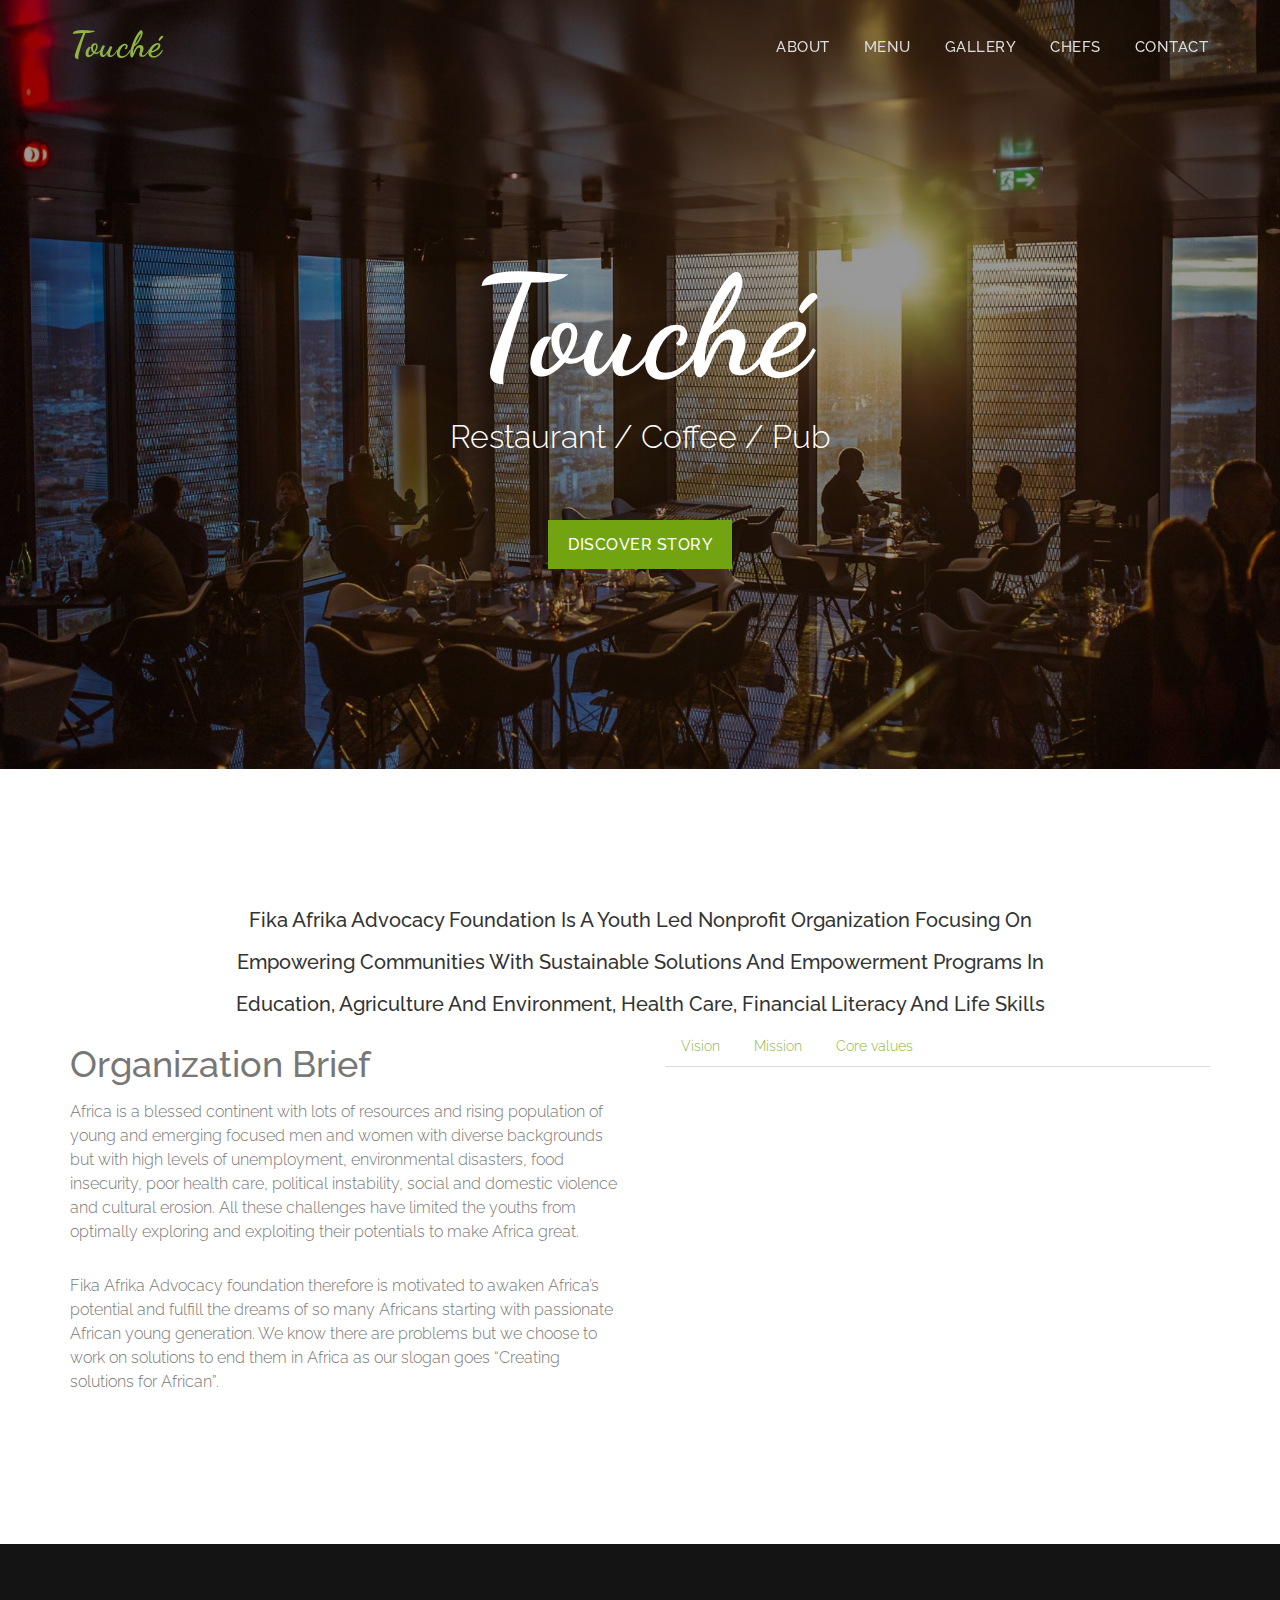
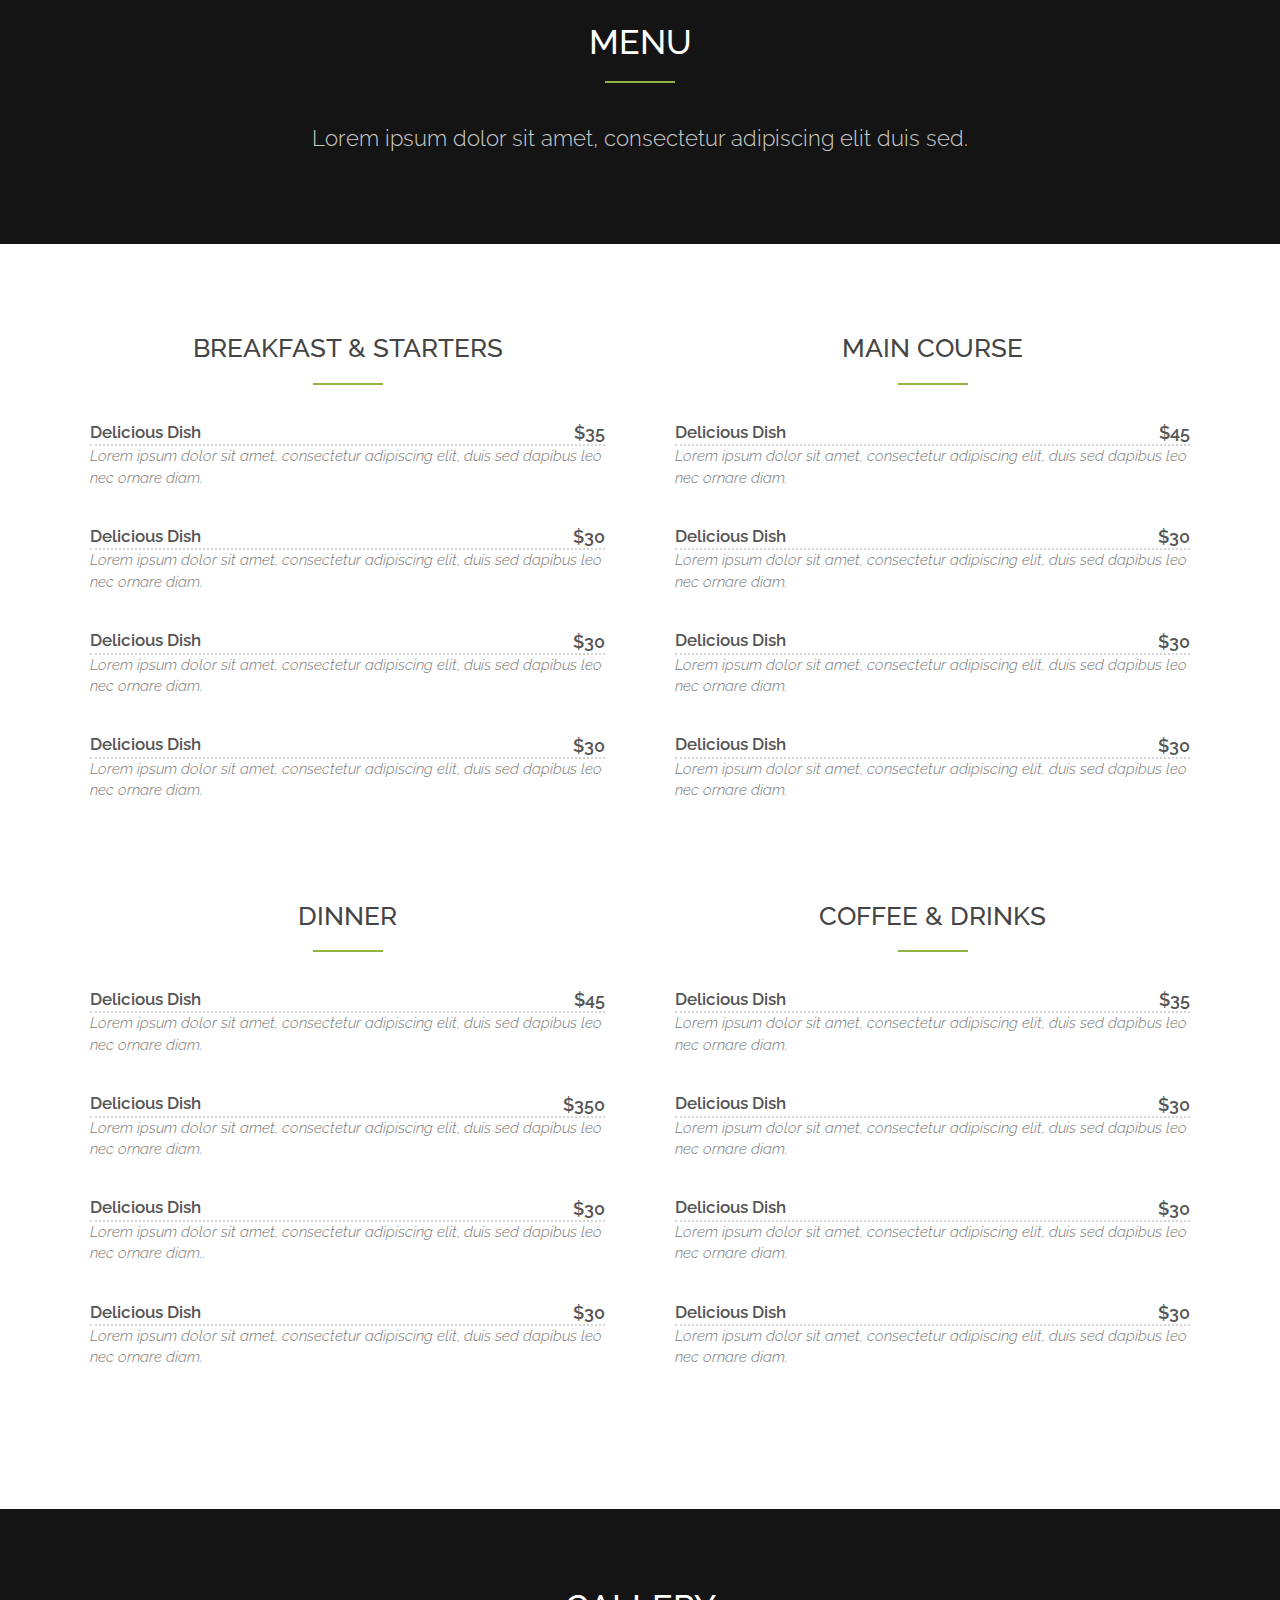
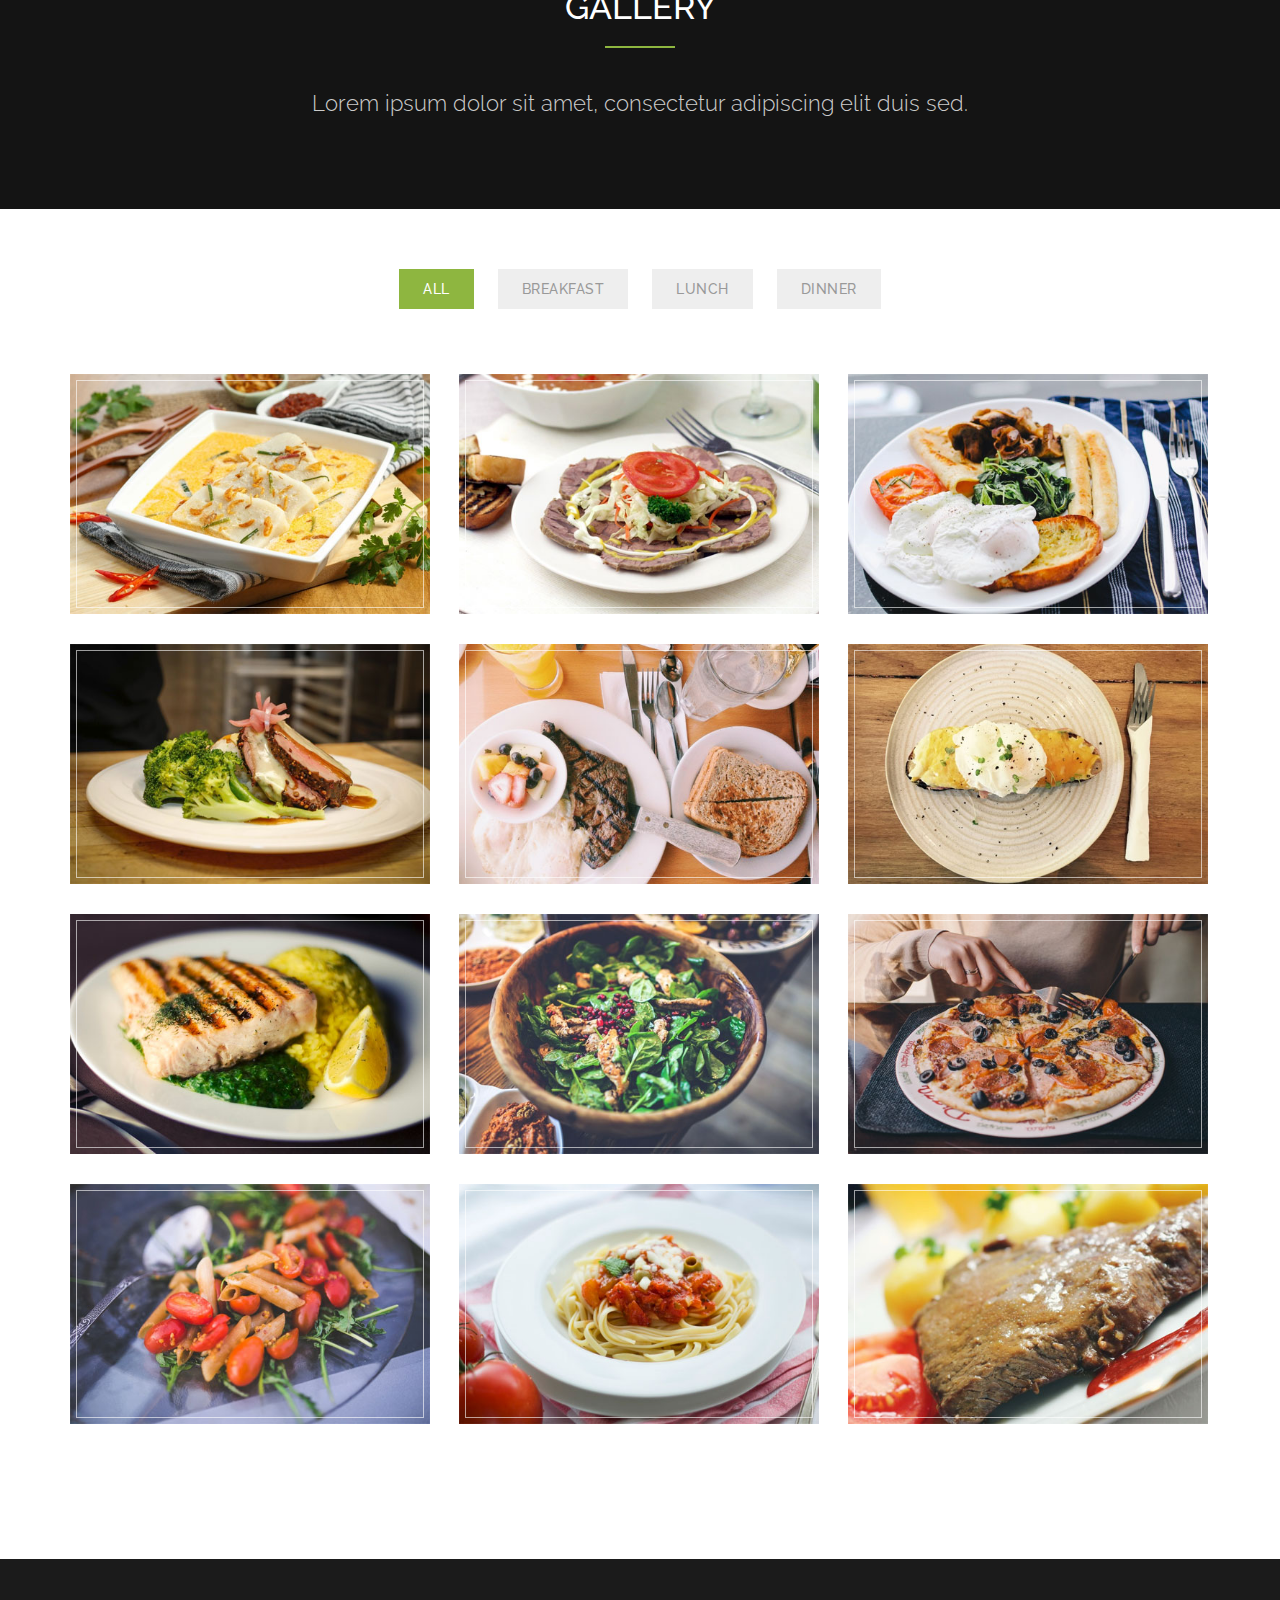
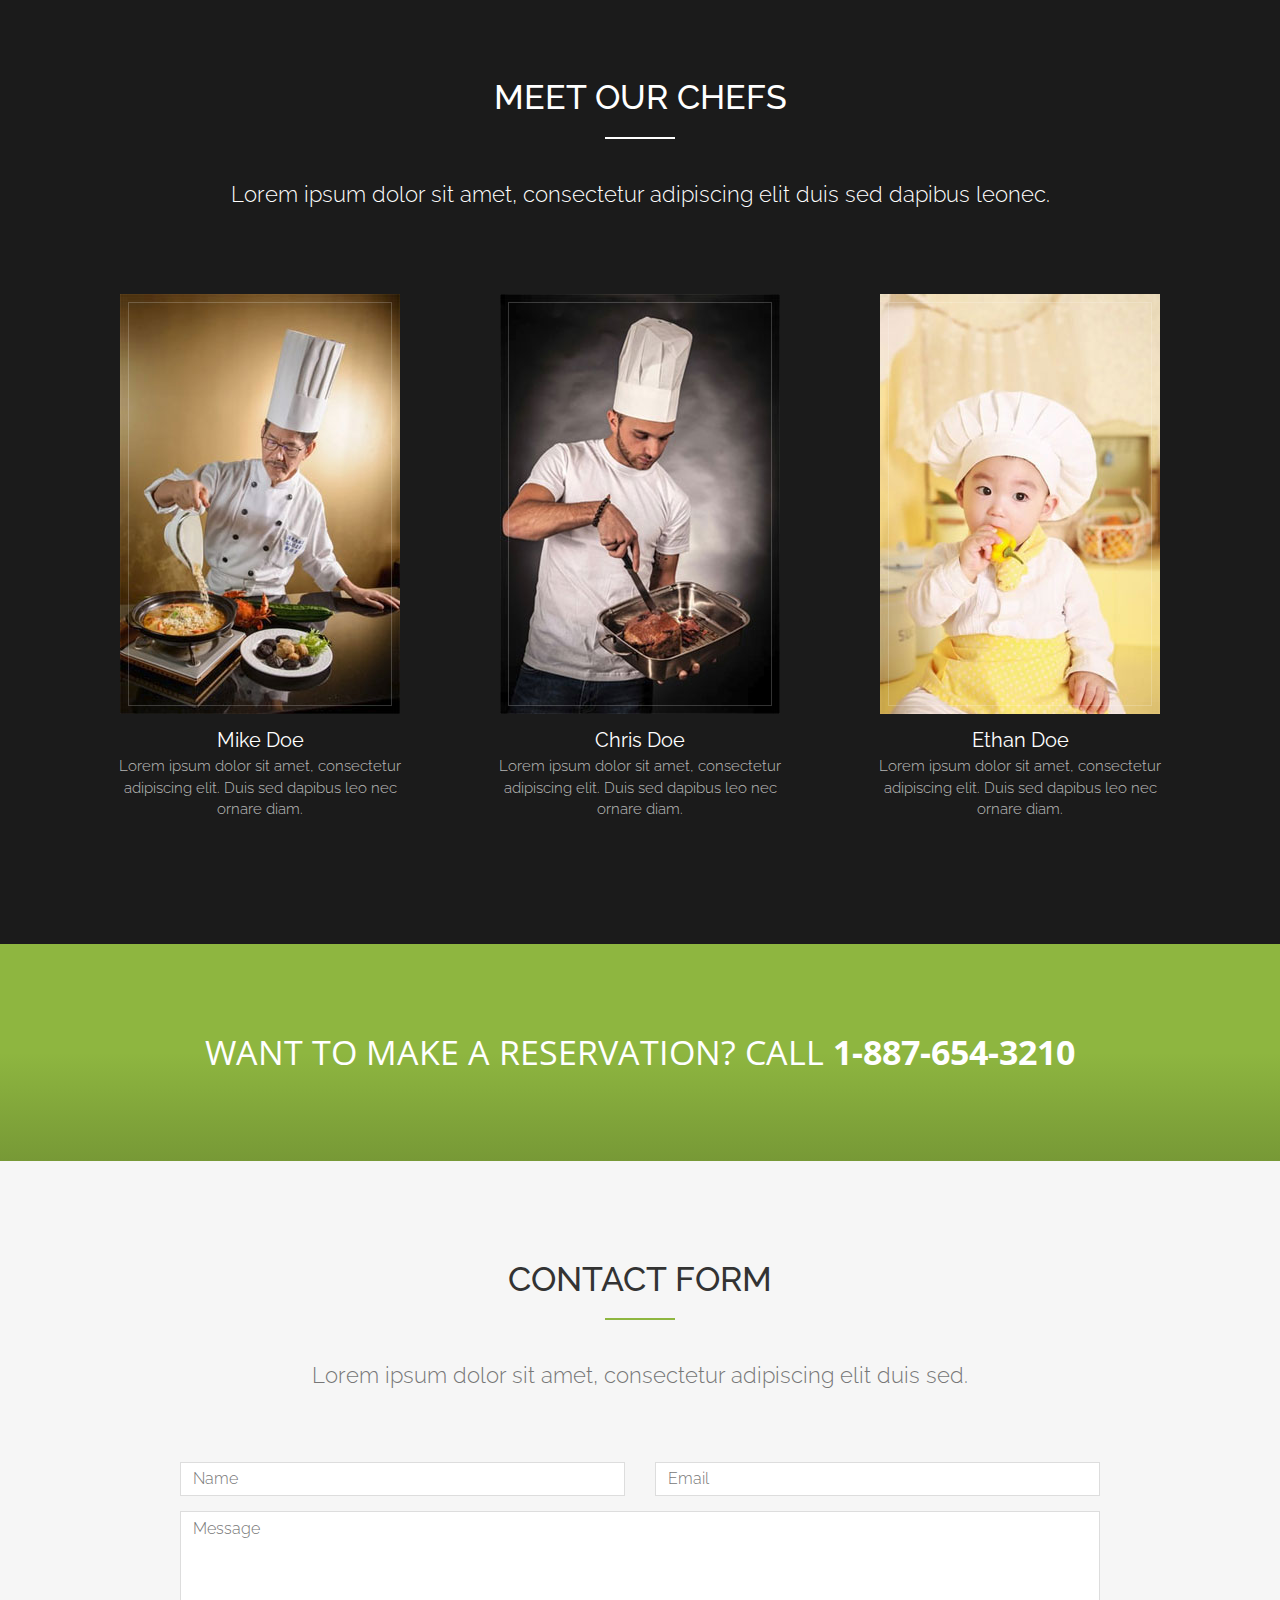
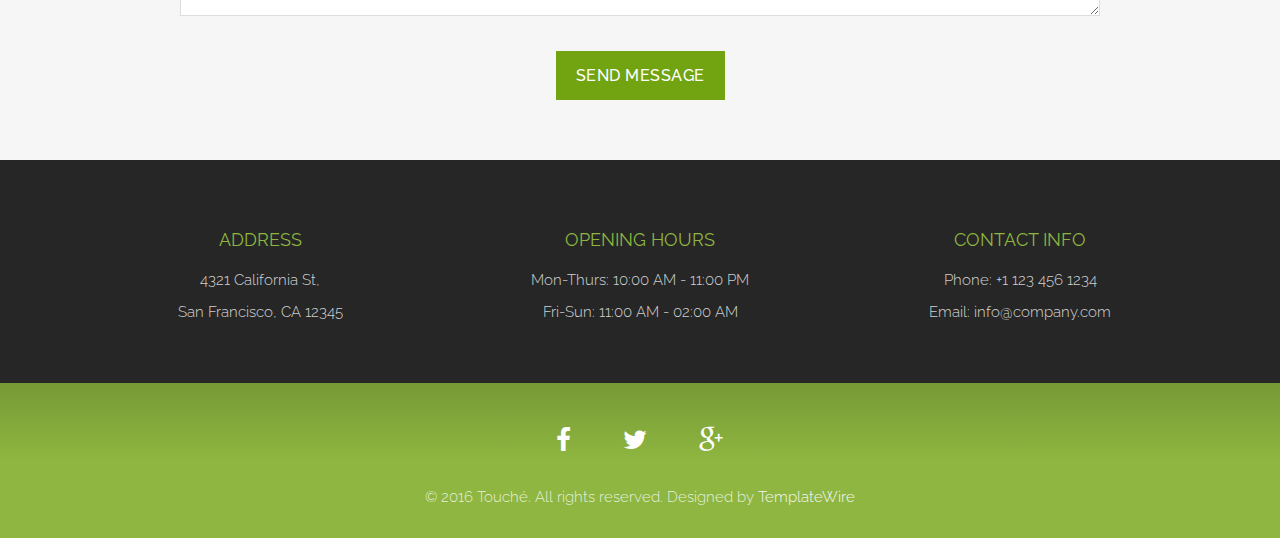
==== about.html @ 080933c6 "added about content" ====
<!DOCTYPE html>
<html lang="en">
<head>
<meta charset="utf-8">
<meta name="viewport" content="width=device-width, initial-scale=1">
<title>Fikaafrika</title>
<meta name="description" content="">
<meta name="author" content="">

<!-- Favicons
    ================================================== -->
<link rel="shortcut icon" href="img/favicon.ico" type="image/x-icon">
<link rel="apple-touch-icon" href="img/apple-touch-icon.png">
<link rel="apple-touch-icon" sizes="72x72" href="img/apple-touch-icon-72x72.png">
<link rel="apple-touch-icon" sizes="114x114" href="img/apple-touch-icon-114x114.png">

<!-- Bootstrap -->
<link rel="stylesheet" type="text/css"  href="css/bootstrap.css">
<link rel="stylesheet" type="text/css" href="fonts/font-awesome/css/font-awesome.css">

<!-- Stylesheet
    ================================================== -->
<link rel="stylesheet" type="text/css"  href="css/style.css">
<link rel="stylesheet" type="text/css" href="css/nivo-lightbox/nivo-lightbox.css">
<link rel="stylesheet" type="text/css" href="css/nivo-lightbox/default.css">
<link href="https://fonts.googleapis.com/css?family=Raleway:300,400,500,600,700" rel="stylesheet">
<link href="https://fonts.googleapis.com/css?family=Open+Sans:300,400,600,700" rel="stylesheet">
<link href="https://fonts.googleapis.com/css?family=Dancing+Script:400,700" rel="stylesheet">

<!-- HTML5 shim and Respond.js for IE8 support of HTML5 elements and media queries -->
<!-- WARNING: Respond.js doesn't work if you view the page via file:// -->
<!--[if lt IE 9]>
      <script src="https://oss.maxcdn.com/html5shiv/3.7.2/html5shiv.min.js"></script>
      <script src="https://oss.maxcdn.com/respond/1.4.2/respond.min.js"></script>
    <![endif]-->
</head>
<body id="page-top" data-spy="scroll" data-target=".navbar-fixed-top">
<!-- Navigation
    ==========================================-->
<nav id="menu" class="navbar navbar-default navbar-fixed-top">
  <div class="container"> 
    <!-- Brand and toggle get grouped for better mobile display -->
    <div class="navbar-header">
      <button type="button" class="navbar-toggle collapsed" data-toggle="collapse" data-target="#bs-example-navbar-collapse-1"> <span class="sr-only">Toggle navigation</span> <span class="icon-bar"></span> <span class="icon-bar"></span> <span class="icon-bar"></span> </button>
      <a class="navbar-brand page-scroll" href="#page-top">Touché</a> </div>
    
    <!-- Collect the nav links, forms, and other content for toggling -->
    <div class="collapse navbar-collapse" id="bs-example-navbar-collapse-1">
      <ul class="nav navbar-nav navbar-right">
        <li><a href="#about" class="page-scroll">About</a></li>
        <li><a href="#restaurant-menu" class="page-scroll">Menu</a></li>
        <li><a href="#portfolio" class="page-scroll">Gallery</a></li>
        <li><a href="#team" class="page-scroll">Chefs</a></li>
        <li><a href="#call-reservation" class="page-scroll">Contact</a></li>
      </ul>
    </div>
    <!-- /.navbar-collapse --> 
  </div>
</nav>
<!-- Header -->
<header id="header">
  <div class="intro">
    <div class="overlay">
      <div class="container">
        <div class="row">
          <div class="intro-text">
            <h1>Touché</h1>
            <p>Restaurant / Coffee / Pub</p>
            <a href="#about" class="btn btn-custom btn-lg page-scroll">Discover Story</a> </div>
        </div>
      </div>
    </div>
  </div>
</header>
<!-- About Section -->
<div id="about">
    <h3 class="text-center">Fika Afrika Advocacy Foundation Is A Youth Led Nonprofit Organization Focusing On<h3/>
    <h3 class="text-center">Empowering Communities With Sustainable Solutions And Empowerment Programs In <h3/>
    <h3 class="text-center">Education, Agriculture And Environment, Health Care, Financial Literacy And Life Skills</h3>
  <div class="container">
    <div class="row">
      <div class="col-xs-12 col-md-6 ">
        <h1>Organization Brief
            </h1>
            <p>Africa is a blessed continent with lots of resources and rising population of young and emerging focused men and women with diverse backgrounds but with high levels of unemployment, environmental disasters, food insecurity, poor health care, political instability, social and domestic violence and cultural erosion. All these challenges have limited the youths from optimally exploring and exploiting their potentials to make Africa great.</p>

            <p>Fika Afrika Advocacy foundation therefore is motivated to awaken Africa’s potential and fulfill the dreams of so many Africans starting with passionate African young generation. We know there are problems but we choose to work on solutions to end them in Africa as our slogan goes “Creating solutions for African”.</p>
      </div>
      <div class="col-xs-12 col-md-6">
        <div class="about-text">
          
                <ul class="nav nav-tabs" id="myTab" role="tablist">
                        <li class="nav-item">
                          <a class="nav-link active" id="home-tab" data-toggle="tab" href="#home" role="tab" aria-controls="home" aria-selected="true">Vision</a>
                        </li>
                        <li class="nav-item">
                          <a class="nav-link" id="profile-tab" data-toggle="tab" href="#profile" role="tab" aria-controls="profile" aria-selected="false">Mission</a>
                        </li>
                        <li class="nav-item">
                          <a class="nav-link" id="contact-tab" data-toggle="tab" href="#contact" role="tab" aria-controls="contact" aria-selected="false">Core values</a>
                        </li>
                      </ul>
                      <div class="tab-content" id="myTabContent">
                        <div class="tab-pane fade show active" id="home" role="tabpanel" aria-labelledby="home-tab">...</div>
                        <div class="tab-pane fade" id="profile" role="tabpanel" aria-labelledby="profile-tab">...</div>
                        <div class="tab-pane fade" id="contact" role="tabpanel" aria-labelledby="contact-tab">...</div>
                      </div>
        </div>
      </div>
    </div>
  </div>
</div>
<!-- Restaurant Menu Section -->
<div id="restaurant-menu">
  <div class="section-title text-center center">
    <div class="overlay">
      <h2>Menu</h2>
      <hr>
      <p>Lorem ipsum dolor sit amet, consectetur adipiscing elit duis sed.</p>
    </div>
  </div>
  <div class="container">
    <div class="row">
      <div class="col-xs-12 col-sm-6">
        <div class="menu-section">
          <h2 class="menu-section-title">Breakfast & Starters</h2>
          <hr>
          <div class="menu-item">
            <div class="menu-item-name"> Delicious Dish </div>
            <div class="menu-item-price"> $35 </div>
            <div class="menu-item-description"> Lorem ipsum dolor sit amet, consectetur adipiscing elit, duis sed dapibus leo nec ornare diam. </div>
          </div>
          <div class="menu-item">
            <div class="menu-item-name"> Delicious Dish </div>
            <div class="menu-item-price"> $30 </div>
            <div class="menu-item-description"> Lorem ipsum dolor sit amet, consectetur adipiscing elit, duis sed dapibus leo nec ornare diam. </div>
          </div>
          <div class="menu-item">
            <div class="menu-item-name"> Delicious Dish </div>
            <div class="menu-item-price"> $30 </div>
            <div class="menu-item-description"> Lorem ipsum dolor sit amet, consectetur adipiscing elit, duis sed dapibus leo nec ornare diam. </div>
          </div>
          <div class="menu-item">
            <div class="menu-item-name"> Delicious Dish </div>
            <div class="menu-item-price"> $30 </div>
            <div class="menu-item-description"> Lorem ipsum dolor sit amet, consectetur adipiscing elit, duis sed dapibus leo nec ornare diam. </div>
          </div>
        </div>
      </div>
      <div class="col-xs-12 col-sm-6">
        <div class="menu-section">
          <h2 class="menu-section-title">Main Course</h2>
          <hr>
          <div class="menu-item">
            <div class="menu-item-name"> Delicious Dish </div>
            <div class="menu-item-price"> $45 </div>
            <div class="menu-item-description"> Lorem ipsum dolor sit amet, consectetur adipiscing elit, duis sed dapibus leo nec ornare diam. </div>
          </div>
          <div class="menu-item">
            <div class="menu-item-name"> Delicious Dish </div>
            <div class="menu-item-price"> $30 </div>
            <div class="menu-item-description"> Lorem ipsum dolor sit amet, consectetur adipiscing elit, duis sed dapibus leo nec ornare diam. </div>
          </div>
          <div class="menu-item">
            <div class="menu-item-name"> Delicious Dish </div>
            <div class="menu-item-price"> $30 </div>
            <div class="menu-item-description"> Lorem ipsum dolor sit amet, consectetur adipiscing elit, duis sed dapibus leo nec ornare diam. </div>
          </div>
          <div class="menu-item">
            <div class="menu-item-name"> Delicious Dish </div>
            <div class="menu-item-price"> $30 </div>
            <div class="menu-item-description"> Lorem ipsum dolor sit amet, consectetur adipiscing elit, duis sed dapibus leo nec ornare diam. </div>
          </div>
        </div>
      </div>
    </div>
    <div class="row">
      <div class="col-xs-12 col-sm-6">
        <div class="menu-section">
          <h2 class="menu-section-title">Dinner</h2>
          <hr>
          <div class="menu-item">
            <div class="menu-item-name"> Delicious Dish </div>
            <div class="menu-item-price"> $45 </div>
            <div class="menu-item-description"> Lorem ipsum dolor sit amet, consectetur adipiscing elit, duis sed dapibus leo nec ornare diam. </div>
          </div>
          <div class="menu-item">
            <div class="menu-item-name"> Delicious Dish </div>
            <div class="menu-item-price"> $350 </div>
            <div class="menu-item-description"> Lorem ipsum dolor sit amet, consectetur adipiscing elit, duis sed dapibus leo nec ornare diam. </div>
          </div>
          <div class="menu-item">
            <div class="menu-item-name"> Delicious Dish </div>
            <div class="menu-item-price"> $30 </div>
            <div class="menu-item-description"> Lorem ipsum dolor sit amet, consectetur adipiscing elit, duis sed dapibus leo nec ornare diam.. </div>
          </div>
          <div class="menu-item">
            <div class="menu-item-name"> Delicious Dish </div>
            <div class="menu-item-price"> $30 </div>
            <div class="menu-item-description"> Lorem ipsum dolor sit amet, consectetur adipiscing elit, duis sed dapibus leo nec ornare diam. </div>
          </div>
        </div>
      </div>
      <div class="col-xs-12 col-sm-6">
        <div class="menu-section">
          <h2 class="menu-section-title">Coffee & Drinks</h2>
          <hr>
          <div class="menu-item">
            <div class="menu-item-name"> Delicious Dish </div>
            <div class="menu-item-price"> $35 </div>
            <div class="menu-item-description"> Lorem ipsum dolor sit amet, consectetur adipiscing elit, duis sed dapibus leo nec ornare diam. </div>
          </div>
          <div class="menu-item">
            <div class="menu-item-name"> Delicious Dish </div>
            <div class="menu-item-price"> $30 </div>
            <div class="menu-item-description"> Lorem ipsum dolor sit amet, consectetur adipiscing elit, duis sed dapibus leo nec ornare diam. </div>
          </div>
          <div class="menu-item">
            <div class="menu-item-name"> Delicious Dish </div>
            <div class="menu-item-price"> $30 </div>
            <div class="menu-item-description"> Lorem ipsum dolor sit amet, consectetur adipiscing elit, duis sed dapibus leo nec ornare diam. </div>
          </div>
          <div class="menu-item">
            <div class="menu-item-name"> Delicious Dish </div>
            <div class="menu-item-price"> $30 </div>
            <div class="menu-item-description"> Lorem ipsum dolor sit amet, consectetur adipiscing elit, duis sed dapibus leo nec ornare diam. </div>
          </div>
        </div>
      </div>
    </div>
  </div>
</div>
<!-- Portfolio Section -->
<div id="portfolio">
  <div class="section-title text-center center">
    <div class="overlay">
      <h2>Gallery</h2>
      <hr>
      <p>Lorem ipsum dolor sit amet, consectetur adipiscing elit duis sed.</p>
    </div>
  </div>
  <div class="container">
    <div class="row">
      <div class="categories">
        <ul class="cat">
          <li>
            <ol class="type">
              <li><a href="#" data-filter="*" class="active">All</a></li>
              <li><a href="#" data-filter=".breakfast">Breakfast</a></li>
              <li><a href="#" data-filter=".lunch">Lunch</a></li>
              <li><a href="#" data-filter=".dinner">Dinner</a></li>
            </ol>
          </li>
        </ul>
        <div class="clearfix"></div>
      </div>
    </div>
    <div class="row">
      <div class="portfolio-items">
        <div class="col-sm-6 col-md-4 col-lg-4 breakfast">
          <div class="portfolio-item">
            <div class="hover-bg"> <a href="img/portfolio/01-large.jpg" title="Dish Name" data-lightbox-gallery="gallery1">
              <div class="hover-text">
                <h4>Dish Name</h4>
              </div>
              <img src="img/portfolio/01-small.jpg" class="img-responsive" alt="Project Title"> </a> </div>
          </div>
        </div>
        <div class="col-sm-6 col-md-4 col-lg-4 dinner">
          <div class="portfolio-item">
            <div class="hover-bg"> <a href="img/portfolio/02-large.jpg" title="Dish Name" data-lightbox-gallery="gallery1">
              <div class="hover-text">
                <h4>Dish Name</h4>
              </div>
              <img src="img/portfolio/02-small.jpg" class="img-responsive" alt="Project Title"> </a> </div>
          </div>
        </div>
        <div class="col-sm-6 col-md-4 col-lg-4 breakfast">
          <div class="portfolio-item">
            <div class="hover-bg"> <a href="img/portfolio/03-large.jpg" title="Dish Name" data-lightbox-gallery="gallery1">
              <div class="hover-text">
                <h4>Dish Name</h4>
              </div>
              <img src="img/portfolio/03-small.jpg" class="img-responsive" alt="Project Title"> </a> </div>
          </div>
        </div>
        <div class="col-sm-6 col-md-4 col-lg-4 breakfast">
          <div class="portfolio-item">
            <div class="hover-bg"> <a href="img/portfolio/04-large.jpg" title="Dish Name" data-lightbox-gallery="gallery1">
              <div class="hover-text">
                <h4>Dish Name</h4>
              </div>
              <img src="img/portfolio/04-small.jpg" class="img-responsive" alt="Project Title"> </a> </div>
          </div>
        </div>
        <div class="col-sm-6 col-md-4 col-lg-4 dinner">
          <div class="portfolio-item">
            <div class="hover-bg"> <a href="img/portfolio/05-large.jpg" title="Dish Name" data-lightbox-gallery="gallery1">
              <div class="hover-text">
                <h4>Dish Name</h4>
              </div>
              <img src="img/portfolio/05-small.jpg" class="img-responsive" alt="Project Title"> </a> </div>
          </div>
        </div>
        <div class="col-sm-6 col-md-4 col-lg-4 lunch">
          <div class="portfolio-item">
            <div class="hover-bg"> <a href="img/portfolio/06-large.jpg" title="Dish Name" data-lightbox-gallery="gallery1">
              <div class="hover-text">
                <h4>Dish Name</h4>
              </div>
              <img src="img/portfolio/06-small.jpg" class="img-responsive" alt="Project Title"> </a> </div>
          </div>
        </div>
        <div class="col-sm-6 col-md-4 col-lg-4 lunch">
          <div class="portfolio-item">
            <div class="hover-bg"> <a href="img/portfolio/07-large.jpg" title="Dish Name" data-lightbox-gallery="gallery1">
              <div class="hover-text">
                <h4>Dish Name</h4>
              </div>
              <img src="img/portfolio/07-small.jpg" class="img-responsive" alt="Project Title"> </a> </div>
          </div>
        </div>
        <div class="col-sm-6 col-md-4 col-lg-4 breakfast">
          <div class="portfolio-item">
            <div class="hover-bg"> <a href="img/portfolio/08-large.jpg" title="Dish Name" data-lightbox-gallery="gallery1">
              <div class="hover-text">
                <h4>Dish Name</h4>
              </div>
              <img src="img/portfolio/08-small.jpg" class="img-responsive" alt="Project Title"> </a> </div>
          </div>
        </div>
        <div class="col-sm-6 col-md-4 col-lg-4 dinner">
          <div class="portfolio-item">
            <div class="hover-bg"> <a href="img/portfolio/09-large.jpg" title="Dish Name" data-lightbox-gallery="gallery1">
              <div class="hover-text">
                <h4>Dish Name</h4>
              </div>
              <img src="img/portfolio/09-small.jpg" class="img-responsive" alt="Project Title"> </a> </div>
          </div>
        </div>
        <div class="col-sm-6 col-md-4 col-lg-4 lunch">
          <div class="portfolio-item">
            <div class="hover-bg"> <a href="img/portfolio/10-large.jpg" title="Dish Name" data-lightbox-gallery="gallery1">
              <div class="hover-text">
                <h4>Dish Name</h4>
              </div>
              <img src="img/portfolio/10-small.jpg" class="img-responsive" alt="Project Title"> </a> </div>
          </div>
        </div>
        <div class="col-sm-6 col-md-4 col-lg-4 lunch">
          <div class="portfolio-item">
            <div class="hover-bg"> <a href="img/portfolio/11-large.jpg" title="Dish Name" data-lightbox-gallery="gallery1">
              <div class="hover-text">
                <h4>Dish Name</h4>
              </div>
              <img src="img/portfolio/11-small.jpg" class="img-responsive" alt="Project Title"> </a> </div>
          </div>
        </div>
        <div class="col-sm-6 col-md-4 col-lg-4 breakfast">
          <div class="portfolio-item">
            <div class="hover-bg"> <a href="img/portfolio/12-large.jpg" title="Dish Name" data-lightbox-gallery="gallery1">
              <div class="hover-text">
                <h4>Dish Name</h4>
              </div>
              <img src="img/portfolio/12-small.jpg" class="img-responsive" alt="Project Title"> </a> </div>
          </div>
        </div>
      </div>
    </div>
  </div>
</div>
<!-- Team Section -->
<div id="team" class="text-center">
  <div class="overlay">
    <div class="container">
      <div class="col-md-10 col-md-offset-1 section-title">
        <h2>Meet Our Chefs</h2>
        <hr>
        <p>Lorem ipsum dolor sit amet, consectetur adipiscing elit duis sed dapibus leonec.</p>
      </div>
      <div id="row">
        <div class="col-md-4 team">
          <div class="thumbnail">
            <div class="team-img"><img src="img/team/01.jpg" alt="..."></div>
            <div class="caption">
              <h3>Mike Doe</h3>
              <p>Lorem ipsum dolor sit amet, consectetur adipiscing elit. Duis sed dapibus leo nec ornare diam.</p>
            </div>
          </div>
        </div>
        <div class="col-md-4 team">
          <div class="thumbnail">
            <div class="team-img"><img src="img/team/02.jpg" alt="..."></div>
            <div class="caption">
              <h3>Chris Doe</h3>
              <p>Lorem ipsum dolor sit amet, consectetur adipiscing elit. Duis sed dapibus leo nec ornare diam.</p>
            </div>
          </div>
        </div>
        <div class="col-md-4 team">
          <div class="thumbnail">
            <div class="team-img"><img src="img/team/03.jpg" alt="..."></div>
            <div class="caption">
              <h3>Ethan Doe</h3>
              <p>Lorem ipsum dolor sit amet, consectetur adipiscing elit. Duis sed dapibus leo nec ornare diam.</p>
            </div>
          </div>
        </div>
      </div>
    </div>
  </div>
</div>
<!-- Call Reservation Section -->
<div id="call-reservation" class="text-center">
  <div class="container">
    <h2>Want to make a reservation? Call <strong>1-887-654-3210</strong></h2>
  </div>
</div>
<!-- Contact Section -->
<div id="contact" class="text-center">
  <div class="container">
    <div class="section-title text-center">
      <h2>Contact Form</h2>
      <hr>
      <p>Lorem ipsum dolor sit amet, consectetur adipiscing elit duis sed.</p>
    </div>
    <div class="col-md-10 col-md-offset-1">
      <form name="sentMessage" id="contactForm" novalidate>
        <div class="row">
          <div class="col-md-6">
            <div class="form-group">
              <input type="text" id="name" class="form-control" placeholder="Name" required="required">
              <p class="help-block text-danger"></p>
            </div>
          </div>
          <div class="col-md-6">
            <div class="form-group">
              <input type="email" id="email" class="form-control" placeholder="Email" required="required">
              <p class="help-block text-danger"></p>
            </div>
          </div>
        </div>
        <div class="form-group">
          <textarea name="message" id="message" class="form-control" rows="4" placeholder="Message" required></textarea>
          <p class="help-block text-danger"></p>
        </div>
        <div id="success"></div>
        <button type="submit" class="btn btn-custom btn-lg">Send Message</button>
      </form>
    </div>
  </div>
</div>
<div id="footer">
  <div class="container text-center">
    <div class="col-md-4">
      <h3>Address</h3>
      <div class="contact-item">
        <p>4321 California St,</p>
        <p>San Francisco, CA 12345</p>
      </div>
    </div>
    <div class="col-md-4">
      <h3>Opening Hours</h3>
      <div class="contact-item">
        <p>Mon-Thurs: 10:00 AM - 11:00 PM</p>
        <p>Fri-Sun: 11:00 AM - 02:00 AM</p>
      </div>
    </div>
    <div class="col-md-4">
      <h3>Contact Info</h3>
      <div class="contact-item">
        <p>Phone: +1 123 456 1234</p>
        <p>Email: info@company.com</p>
      </div>
    </div>
  </div>
  <div class="container-fluid text-center copyrights">
    <div class="col-md-8 col-md-offset-2">
      <div class="social">
        <ul>
          <li><a href="#"><i class="fa fa-facebook"></i></a></li>
          <li><a href="#"><i class="fa fa-twitter"></i></a></li>
          <li><a href="#"><i class="fa fa-google-plus"></i></a></li>
        </ul>
      </div>
      <p>&copy; 2016 Touché. All rights reserved. Designed by <a href="http://www.templatewire.com" rel="nofollow">TemplateWire</a></p>
    </div>
  </div>
</div>
<script type="text/javascript" src="js/jquery.1.11.1.js"></script> 
<script type="text/javascript" src="js/bootstrap.js"></script> 
<script type="text/javascript" src="js/SmoothScroll.js"></script> 
<script type="text/javascript" src="js/nivo-lightbox.js"></script> 
<script type="text/javascript" src="js/jquery.isotope.js"></script> 
<script type="text/javascript" src="js/jqBootstrapValidation.js"></script> 
<script type="text/javascript" src="js/contact_me.js"></script> 
<script type="text/javascript" src="js/main.js"></script>
</body>
</html>
---- css/style.css ----
body, html {
	font-family: 'Raleway', sans-serif;
	text-rendering: optimizeLegibility !important;
	-webkit-font-smoothing: antialiased !important;
	color: #777;
	font-weight: 300;
	width: 100% !important;
	height: 100% !important;
}
h2 {
	margin: 0 0 20px 0;
	font-weight: 500;
	font-size: 34px;
	color: #333;
	text-transform: uppercase;
}
h3 {
	font-size: 22px;
	font-weight: 500;
	color: #333;
}
h4 {
	font-size: 24px;
	text-transform: uppercase;
	font-weight: 400;
	color: #333;
}
h5 {
	text-transform: uppercase;
	font-weight: 700;
	line-height: 20px;
}
p {
	font-size: 16px;
}
p.intro {
	margin: 12px 0 0;
	line-height: 24px;
}
a {
	color: #8eb640;
}
a:hover, a:focus {
	text-decoration: none;
	color: #222;
}
ul, ol {
	list-style: none;
}
.clearfix:after {
	visibility: hidden;
	display: block;
	font-size: 0;
	content: " ";
	clear: both;
	height: 0;
}
.clearfix {
	display: inline-block;
}
* html .clearfix {
	height: 1%;
}
.clearfix {
	display: block;
}
ul, ol {
	padding: 0;
	webkit-padding: 0;
	moz-padding: 0;
}
hr {
	height: 2px;
	width: 70px;
	text-align: center;
	position: relative;
	background: #8eb640;
	margin: 0;
	margin-bottom: 40px;
	border: 0;
}
.btn:active, .btn.active {
	background-image: none;
	outline: 0;
	-webkit-box-shadow: none;
	box-shadow: none;
}
a:focus, .btn:focus, .btn:active:focus, .btn.active:focus, .btn.focus, .btn:active.focus, .btn.active.focus {
	outline: none;
	outline-offset: none;
}
/* Navigation */
#menu {
	padding: 20px;
	transition: all 0.8s;
}
#menu.navbar-default {
	background-color: rgba(248, 248, 248, 0);
	border-color: rgba(231, 231, 231, 0);
}
#menu a.navbar-brand {
	font-family: 'Dancing Script', cursive;
	font-size: 36px;
	color: #8eb640;
	font-weight: 700;
	letter-spacing: 1px;
}
#menu.navbar-default .navbar-nav > li > a {
	text-transform: uppercase;
	color: #ddd;
	font-weight: 500;
	font-size: 15px;
	padding: 5px 0;
	border: 2px solid transparent;
	letter-spacing: 0.5px;
	margin: 10px 15px 0 15px;
}
#menu.navbar-default .navbar-nav > li > a:hover {
	color: #8eb640;
}
.on {
	background-color: #262626 !important;
	padding: 0 !important;
	padding: 10px 0 !important;
}
.navbar-default .navbar-nav > .active > a, .navbar-default .navbar-nav > .active > a:hover, .navbar-default .navbar-nav > .active > a:focus {
	color: #8eb640 !important;
	background-color: transparent;
}
.navbar-toggle {
	border-radius: 0;
}
.navbar-default .navbar-toggle:hover, .navbar-default .navbar-toggle:focus {
	background-color: #8eb640;
	border-color: #8eb640;
}
.navbar-default .navbar-toggle:hover>.icon-bar {
	background-color: #FFF;
}
.section-title {
	margin-bottom: 70px;
}
.section-title .overlay {
	padding: 80px 0;
	background: rgba(0, 0, 0, 0.7);
}
.section-title p {
	font-size: 22px;
	color: rgba(255,255,255,0.8);
}
.section-title hr {
	margin: 0 auto;
	margin-bottom: 40px;
}
.btn-custom {
	text-transform: uppercase;
	color: #fff;
	background-color: #72a411;
	border: 0;
	padding: 14px 20px;
	margin: 0;
	font-size: 16px;
	font-weight: 500;
	letter-spacing: 0.5px;
	border-radius: 0;
	margin-top: 20px;
	transition: all 0.5s;
}
.btn-custom:hover, .btn-custom:focus, .btn-custom.focus, .btn-custom:active, .btn-custom.active {
	color: #fff;
	background-color: #628d0f;
}
/* Header Section */
.intro {
	display: table;
	width: 100%;
	padding: 0;
	background: url(../img/intro-bg.jpg) no-repeat center center;
	background-color: #e5e5e5;
	-webkit-background-size: cover;
	-moz-background-size: cover;
	background-size: cover;
	-o-background-size: cover;
}
.intro .overlay {
	background: rgba(0,0,0,0.4);
}
.intro h1 {
	font-family: 'Dancing Script', cursive;
	color: #fff;
	font-size: 10em;
	font-weight: 700;
	margin-top: 0;
	margin-bottom: 10px;
}
.intro span {
	color: #a7c44c;
	font-weight: 600;
}
.intro p {
	color: #fff;
	font-size: 32px;
	font-weight: 300;
	margin-top: 10px;
	margin-bottom: 40px;
}
header .intro-text {
	padding-top: 250px;
	padding-bottom: 200px;
	text-align: center;
}
/* About Section */
#about {
	padding: 120px 0;
}
#about h3 {
	font-size: 20px;
}
#about .about-text {
	margin-left: 10px;
}
#about .about-img {
	display: inline-block;
	position: relative;
}
#about .about-img:before {
	display: block;
	content: '';
	position: absolute;
	top: 8px;
	right: 8px;
	bottom: 8px;
	left: 8px;
	border: 1px solid rgba(255, 255, 255, 0.5);
}
#about p {
	line-height: 24px;
	margin: 15px 0 30px;
}
/* Menu Section */
#restaurant-menu {
	padding: 0 0 60px 0;
}
#restaurant-menu .section-title {
	background: #444 url(../img/menu-bg.jpg) center center no-repeat fixed;
	background-size: cover;
}
#restaurant-menu .section-title h2 {
	color: #fff;
}
#restaurant-menu img {
	width: 300px;
	box-shadow: 15px 0 #a7c44c;
}
#restaurant-menu h3 {
	padding: 10px 0;
	text-transform: uppercase;
}
#restaurant-menu .menu-section hr {
	margin: 0 auto;
}
#restaurant-menu .menu-section {
	margin: 0 20px 80px;
}
#restaurant-menu .menu-section-title {
	font-size: 26px;
	display: block;
	font-weight: 500;
	color: #444;
	margin: 20px 0;
	text-align: center;
}
#restaurant-menu .menu-item {
	margin: 35px 0;
	font-size: 18px;
}
#restaurant-menu .menu-item-name {
	font-weight: 600;
	font-size: 17px;
	color: #555;
	border-bottom: 2px dotted rgb(213, 213, 213);
}
#restaurant-menu .menu-item-description {
	font-style: italic;
	font-size: 15px;
}
#restaurant-menu .menu-item-price {
	float: right;
	font-weight: 600;
	color: #555;
	margin-top: -26px;
}
/* Portfolio Section */
#portfolio {
	padding: 0 0 120px 0;
}
#portfolio .section-title {
	background: #444 url(../img/gallery-bg.jpg) center center no-repeat fixed;
	background-size: cover;
	margin-bottom: 50px;
}
#portfolio .section-title h2 {
	color: #fff;
}
.categories {
	padding-bottom: 30px;
	text-align: center;
}
ul.cat li {
	display: inline-block;
}
ol.type li {
	display: inline-block;
	margin: 0 10px;
	padding: 20px 0;
}
ol.type li a {
	color: #999;
	font-weight: 500;
	font-size: 14px;
	padding: 12px 24px;
	background: #eee;
	border: 0;
	border-radius: 0;
	text-transform: uppercase;
	letter-spacing: 0.5px;
}
ol.type li a.active {
	color: #fff;
	background-color: #8eb640;
}
ol.type li a:hover {
	color: #fff;
	background-color: #8eb640;
}
.isotope-item {
	z-index: 2
}
.isotope-hidden.isotope-item {
	z-index: 1
}
.isotope, .isotope .isotope-item {
	/* change duration value to whatever you like */
	-webkit-transition-duration: 0.8s;
	-moz-transition-duration: 0.8s;
	transition-duration: 0.8s;
}
.isotope-item {
	margin-right: -1px;
	-webkit-backface-visibility: hidden;
	backface-visibility: hidden;
}
.isotope {
	-webkit-backface-visibility: hidden;
	backface-visibility: hidden;
	-webkit-transition-property: height, width;
	-moz-transition-property: height, width;
	transition-property: height, width;
}
.isotope .isotope-item {
	-webkit-backface-visibility: hidden;
	backface-visibility: hidden;
	-webkit-transition-property: -webkit-transform, opacity;
	-moz-transition-property: -moz-transform, opacity;
	transition-property: transform, opacity;
}
.portfolio-item {
	margin: 15px 0;
}
.portfolio-item .hover-bg {
	overflow: hidden;
	position: relative;
}
.portfolio-item .hover-bg:before {
	display: block;
	content: '';
	position: absolute;
	top: 6px;
	right: 6px;
	bottom: 6px;
	left: 6px;
	border: 1px solid rgba(255, 255, 255, 0.6);
}
.hover-bg .hover-text {
	position: absolute;
	text-align: center;
	margin: 0 auto;
	color: #fff;
	background: rgba(0, 0, 0, 0.6);
	padding: 30% 0 0 0;
	height: 100%;
	width: 100%;
	opacity: 0;
	transition: all 0.5s;
}
.hover-bg .hover-text>h4 {
	opacity: 0;
	color: #fff;
	-webkit-transform: translateY(100%);
	transform: translateY(100%);
	transition: all 0.3s;
	font-size: 17px;
	letter-spacing: 0.5px;
	font-weight: 500;
}
.hover-bg:hover .hover-text>h4 {
	opacity: 1;
	-webkit-backface-visibility: hidden;
	-webkit-transform: translateY(0);
	transform: translateY(0);
}
.hover-bg:hover .hover-text {
	opacity: 1;
}
/* Team Section */
#team {
	color: #fff;
	background: #444 url(../img/team-bg.jpg) center top no-repeat fixed;
	background-size: cover;
}
#team .overlay {
	padding: 120px 0 80px 0;
	background: rgba(0, 0, 0, 0.6);
}
#team h2, #team p {
	color: #fff;
}
#team hr {
	background: #fff;
}
#team h3 {
	color: #fff;
	font-weight: 400;
	font-size: 20px;
	margin: 5px 0;
}
#team img {
	width: 280px;
}
#team .thumbnail {
	background: transparent;
	border: 0;
}
#team .thumbnail .team-img {
	display: inline-block;
	position: relative;
}
#team .thumbnail .team-img:before {
	display: block;
	content: '';
	position: absolute;
	top: 8px;
	right: 8px;
	bottom: 8px;
	left: 8px;
	border: 1px solid rgba(255, 255, 255, 0.2);
}
#team .thumbnail .caption {
	padding-top: 10px;
}
#team .thumbnail .caption p {
	color: rgba(255,255,255,0.7);
	padding: 0 10px;
	font-size: 15px;
}
/* Call Reservation Section */
#call-reservation {
	padding: 90px 0;
	color: #fff;
	/* Permalink - use to edit and share this gradient: http://colorzilla.com/gradient-editor/#8eb640+50,779936+100 */
	background: rgb(142,182,64); /* Old browsers */
	background: -moz-linear-gradient(top, rgba(142,182,64,1) 50%, rgba(119,153,54,1) 100%); /* FF3.6-15 */
	background: -webkit-linear-gradient(top, rgba(142,182,64,1) 50%, rgba(119,153,54,1) 100%); /* Chrome10-25,Safari5.1-6 */
	background: linear-gradient(to bottom, rgba(142,182,64,1) 50%, rgba(119,153,54,1) 100%); /* W3C, IE10+, FF16+, Chrome26+, Opera12+, Safari7+ */
filter: progid:DXImageTransform.Microsoft.gradient( startColorstr='#8eb640', endColorstr='#779936', GradientType=0 ); /* IE6-9 */
}
#call-reservation .overlay {
	padding: 80px 0;
	background: #8eb640;
}
#call-reservation h2 {
	font-family: 'Open Sans', sans-serif;
	color: #fff;
	font-weight: 400;
	margin: 0;
}
#call-reservation hr {
	background: #fff;
}
#call-reservation h3 {
	color: #fff;
	font-weight: 500;
	font-size: 20px;
	margin: 5px 0;
}
/* Contact Section */
#contact {
	padding: 100px 0 60px 0;
	background: #F6F6F6;
}
#contact .section-title p {
	color: #777;
}
#contact form {
	padding: 0;
}
#contact h3 {
	text-transform: uppercase;
	font-size: 20px;
	font-weight: 400;
	color: #555;
}
#contact .text-danger {
	color: #cc0033;
	text-align: left;
}
label {
	font-size: 12px;
	font-weight: 400;
	font-family: 'Open Sans', sans-serif;
	float: left;
}
#contact .form-control {
	display: block;
	width: 100%;
	padding: 6px 12px;
	font-size: 16px;
	line-height: 1.42857143;
	color: #444;
	background-color: #fff;
	background-image: none;
	border: 1px solid #ddd;
	border-radius: 0;
	-webkit-box-shadow: none;
	box-shadow: none;
	-webkit-transition: none;
	-o-transition: none;
	transition: none;
}
#contact .form-control:focus {
	border-color: #999;
	outline: 0;
	-webkit-box-shadow: transparent;
	box-shadow: transparent;
}
.form-control::-webkit-input-placeholder {
color: #777;
}
.form-control:-moz-placeholder {
color: #777;
}
.form-control::-moz-placeholder {
color: #777;
}
.form-control:-ms-input-placeholder {
color: #777;
}
#contact .contact-item {
	margin: 20px 0 40px 0;
}
#contact .contact-item span {
	font-weight: 400;
	color: #aaa;
	text-transform: uppercase;
	margin-bottom: 6px;
	display: inline-block;
}
#contact .contact-item p {
	font-size: 16px;
}
/* Footer Section*/
#footer {
	background: #262626;
	padding: 50px 0 0 0;
}
#footer h3 {
	color: #8eb640;
	font-weight: 400;
	font-size: 18px;
	text-transform: uppercase;
	margin-bottom: 20px;
}
#footer .copyrights {
	padding: 20px 0;
	margin-top: 50px;
	/* Permalink - use to edit and share this gradient: http://colorzilla.com/gradient-editor/#779936+0,8eb640+50 */
	background: rgb(119,153,54); /* Old browsers */
	background: -moz-linear-gradient(top, rgba(119,153,54,1) 0%, rgba(142,182,64,1) 50%); /* FF3.6-15 */
	background: -webkit-linear-gradient(top, rgba(119,153,54,1) 0%, rgba(142,182,64,1) 50%); /* Chrome10-25,Safari5.1-6 */
	background: linear-gradient(to bottom, rgba(119,153,54,1) 0%, rgba(142,182,64,1) 50%); /* W3C, IE10+, FF16+, Chrome26+, Opera12+, Safari7+ */
filter: progid:DXImageTransform.Microsoft.gradient( startColorstr='#779936', endColorstr='#8eb640', GradientType=0 ); /* IE6-9 */
}
#footer .social {
	margin: 20px 0 30px 0;
}
#footer .social ul li {
	display: inline-block;
	margin: 0 20px;
}
#footer .social i.fa {
	font-size: 26px;
	padding: 4px;
	color: #fff;
	transition: all 0.3s;
}
#footer .social i.fa:hover {
	color: #eee;
}
#footer p {
	font-size: 15px;
	color: rgba(255,255,255,0.8)
}
#footer a {
	color: #f6f6f6;
}
#footer a:hover {
	color: #333;
}
---- css/nivo-lightbox/default.css ----
/*
 * Nivo Lightbox Default Theme v1.0
 * http://dev7studios.com/nivo-lightbox
 *
 * Copyright 2013, Dev7studios
 * Free to use and abuse under the MIT license.
 * http://www.opensource.org/licenses/mit-license.php
 */
 
 .nivo-lightbox-theme-default * {
    -webkit-box-sizing: initial !important;
    -moz-box-sizing: initial !important;
    box-sizing: initial !important;
 }
.nivo-lightbox-theme-default.nivo-lightbox-overlay { 
	background: #666;
	background: rgba(0,0,0,0.6); 
}
.nivo-lightbox-theme-default .nivo-lightbox-content.nivo-lightbox-loading { background: url(loading.gif) no-repeat 50% 50%; }

.nivo-lightbox-theme-default .nivo-lightbox-nav {
	top: 10%;
	width: 8%;
	height: 80%;
	text-indent: -9999px;
	background-repeat: no-repeat;
	background-position: 50% 50%;
	opacity: 0.5;
}
.nivo-lightbox-theme-default .nivo-lightbox-nav:hover { 
	opacity: 1; 
	background-color: transparent;
}
.nivo-lightbox-theme-default .nivo-lightbox-prev { 
	background-image: url(prev.png); 
	border-radius: 0 3px 3px 0;
}
.nivo-lightbox-theme-default .nivo-lightbox-next { 
	background-image: url(next.png); 
	border-radius: 3px 0 0 3px;
}

.nivo-lightbox-theme-default .nivo-lightbox-close {
	display: block;
	background: url(close.png) no-repeat 5px 5px;
	width: 16px;
	height: 16px;
	text-indent: -9999px;
	padding: 5px;
	opacity: 0.5;
}
.nivo-lightbox-theme-default .nivo-lightbox-close:hover { opacity: 1; }

.nivo-lightbox-theme-default .nivo-lightbox-title-wrap { bottom: -7%; }
.nivo-lightbox-theme-default .nivo-lightbox-title {
	font: 14px/20px 'Helvetica Neue', Helvetica, Arial, sans-serif;
	font-style: normal;
	font-weight: normal;
	background: #000;
	color: #fff;
	padding: 7px 15px;
	border-radius: 30px;
}

.nivo-lightbox-theme-default .nivo-lightbox-image img {
	background: #fff;
	-webkit-box-shadow: 0px 1px 1px rgba(0,0,0,0.4);
	   -moz-box-shadow: 0px 1px 1px rgba(0,0,0,0.4);
	        box-shadow: 0px 1px 1px rgba(0,0,0,0.4);
}
.nivo-lightbox-theme-default .nivo-lightbox-ajax,
.nivo-lightbox-theme-default .nivo-lightbox-inline {
	background: #fff;
	padding: 40px;
	-webkit-box-shadow: 0px 1px 1px rgba(0,0,0,0.4);
	   -moz-box-shadow: 0px 1px 1px rgba(0,0,0,0.4);
	        box-shadow: 0px 1px 1px rgba(0,0,0,0.4);
}

@media (-webkit-min-device-pixel-ratio: 1.3),
       (-o-min-device-pixel-ratio: 2.6/2),
       (min--moz-device-pixel-ratio: 1.3),
       (min-device-pixel-ratio: 1.3),
       (min-resolution: 1.3dppx) {

	.nivo-lightbox-theme-default .nivo-lightbox-content.nivo-lightbox-loading { 
		background-image: url(loading@2x.gif); 
		background-size: 32px 32px;
	}
	.nivo-lightbox-theme-default .nivo-lightbox-prev { 
		background-image: url(prev@2x.png); 
		background-size: 48px 48px;
	}
	.nivo-lightbox-theme-default .nivo-lightbox-next { 
		background-image: url(next@2x.png); 
		background-size: 48px 48px;
	}
	.nivo-lightbox-theme-default .nivo-lightbox-close { 
		background-image: url(close@2x.png); 
		background-size: 16px 16px;
	}
	
}
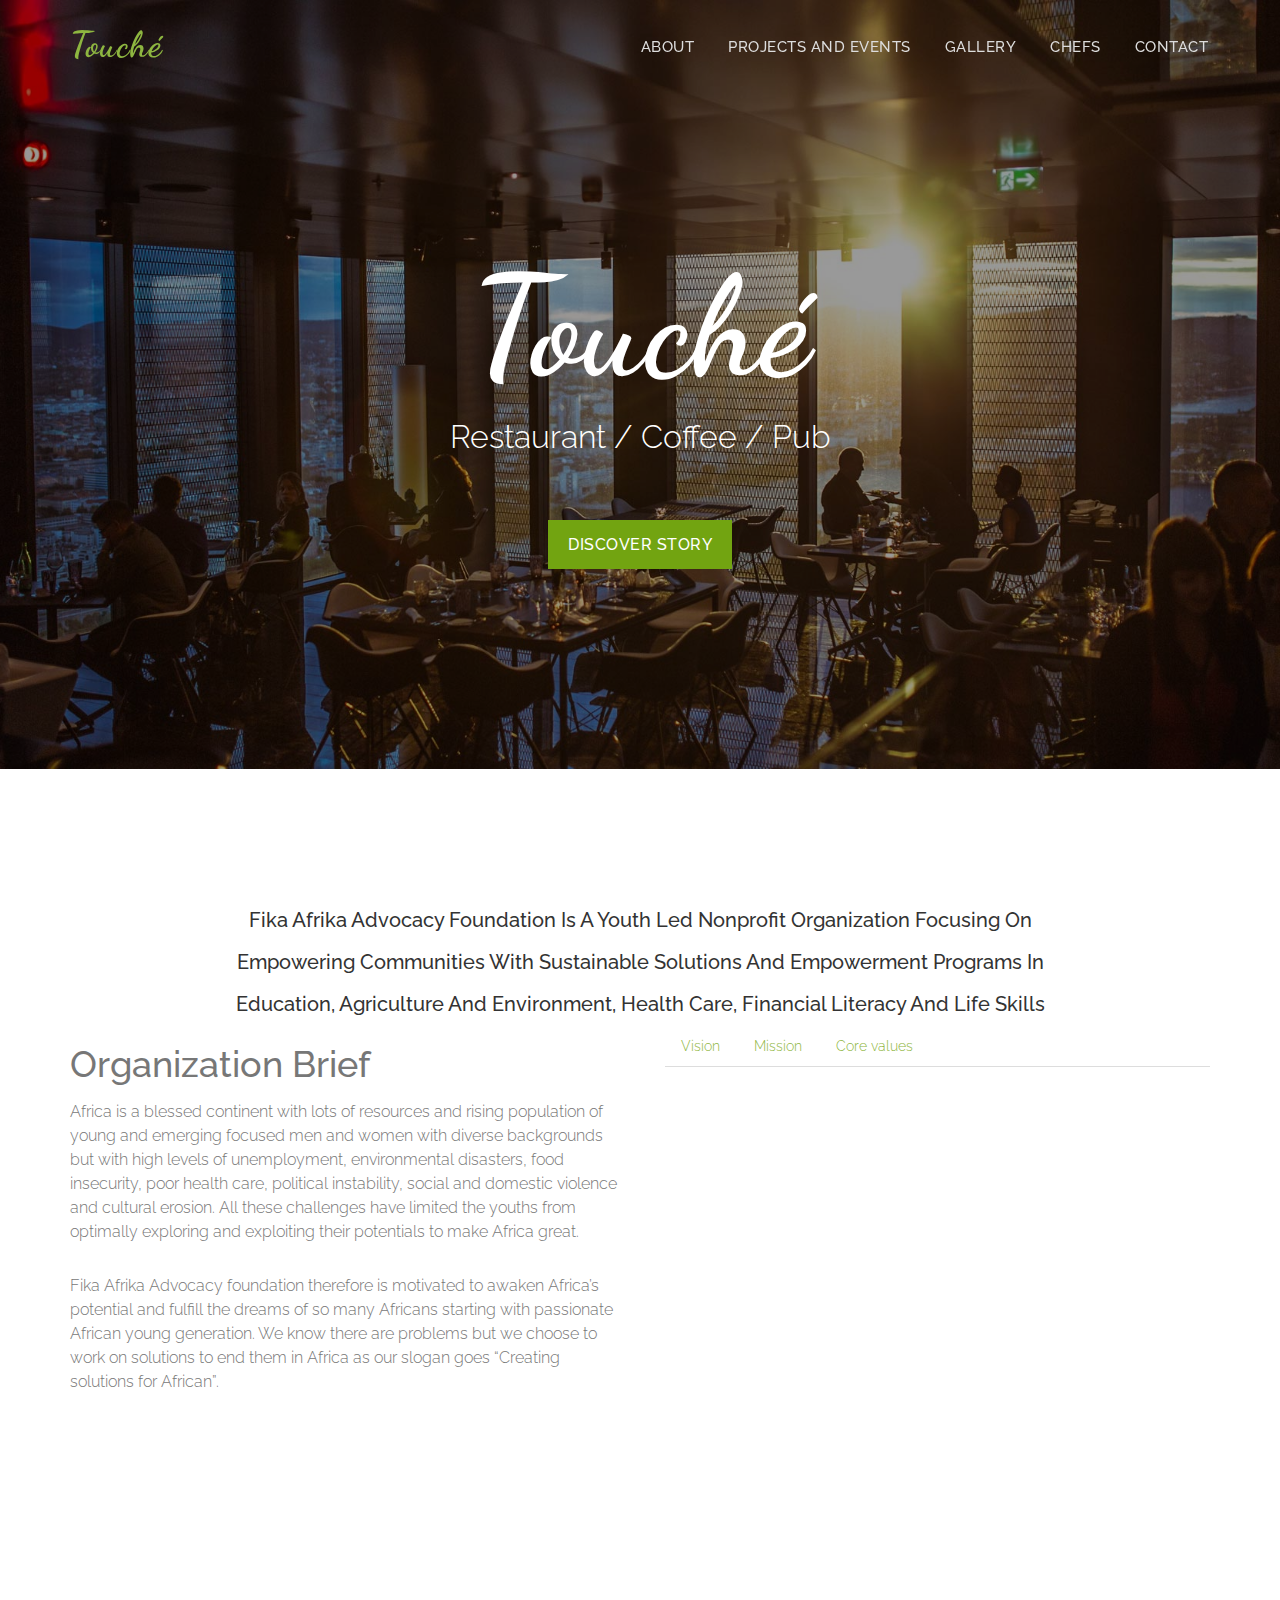
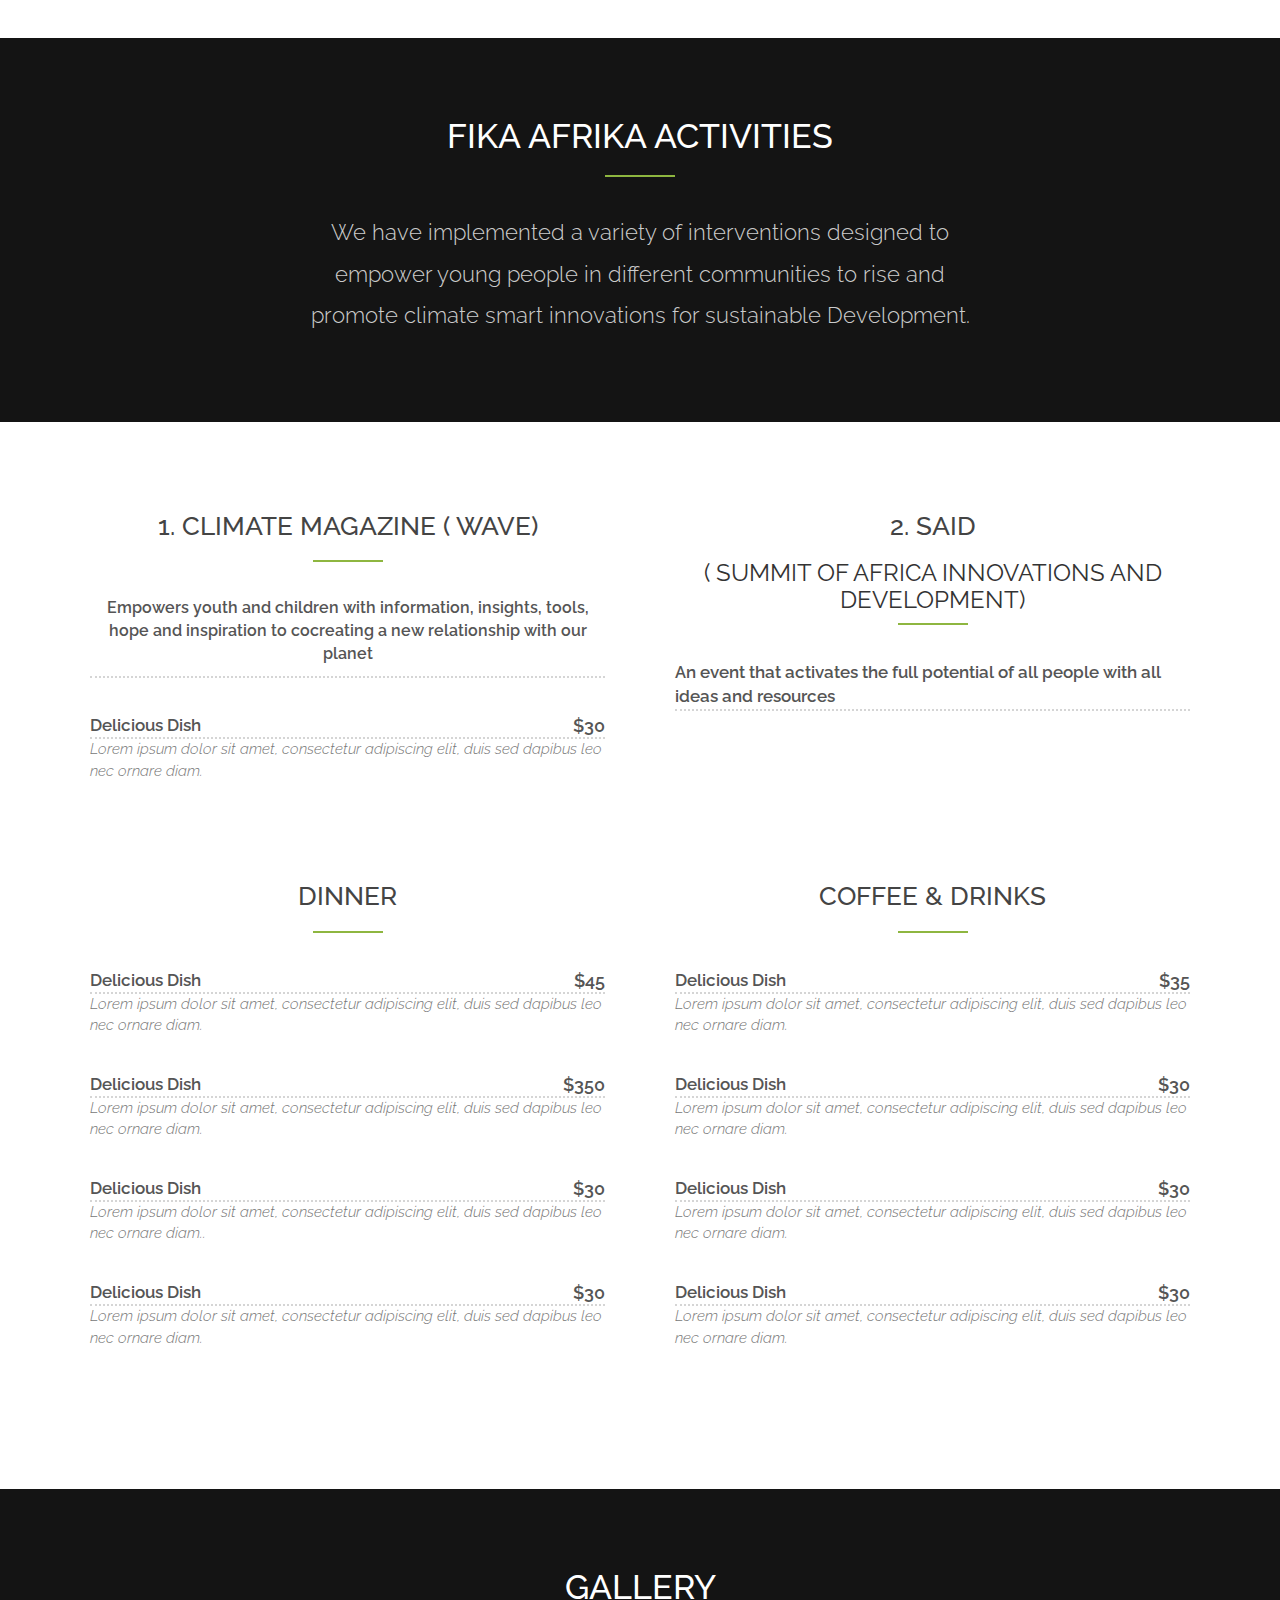
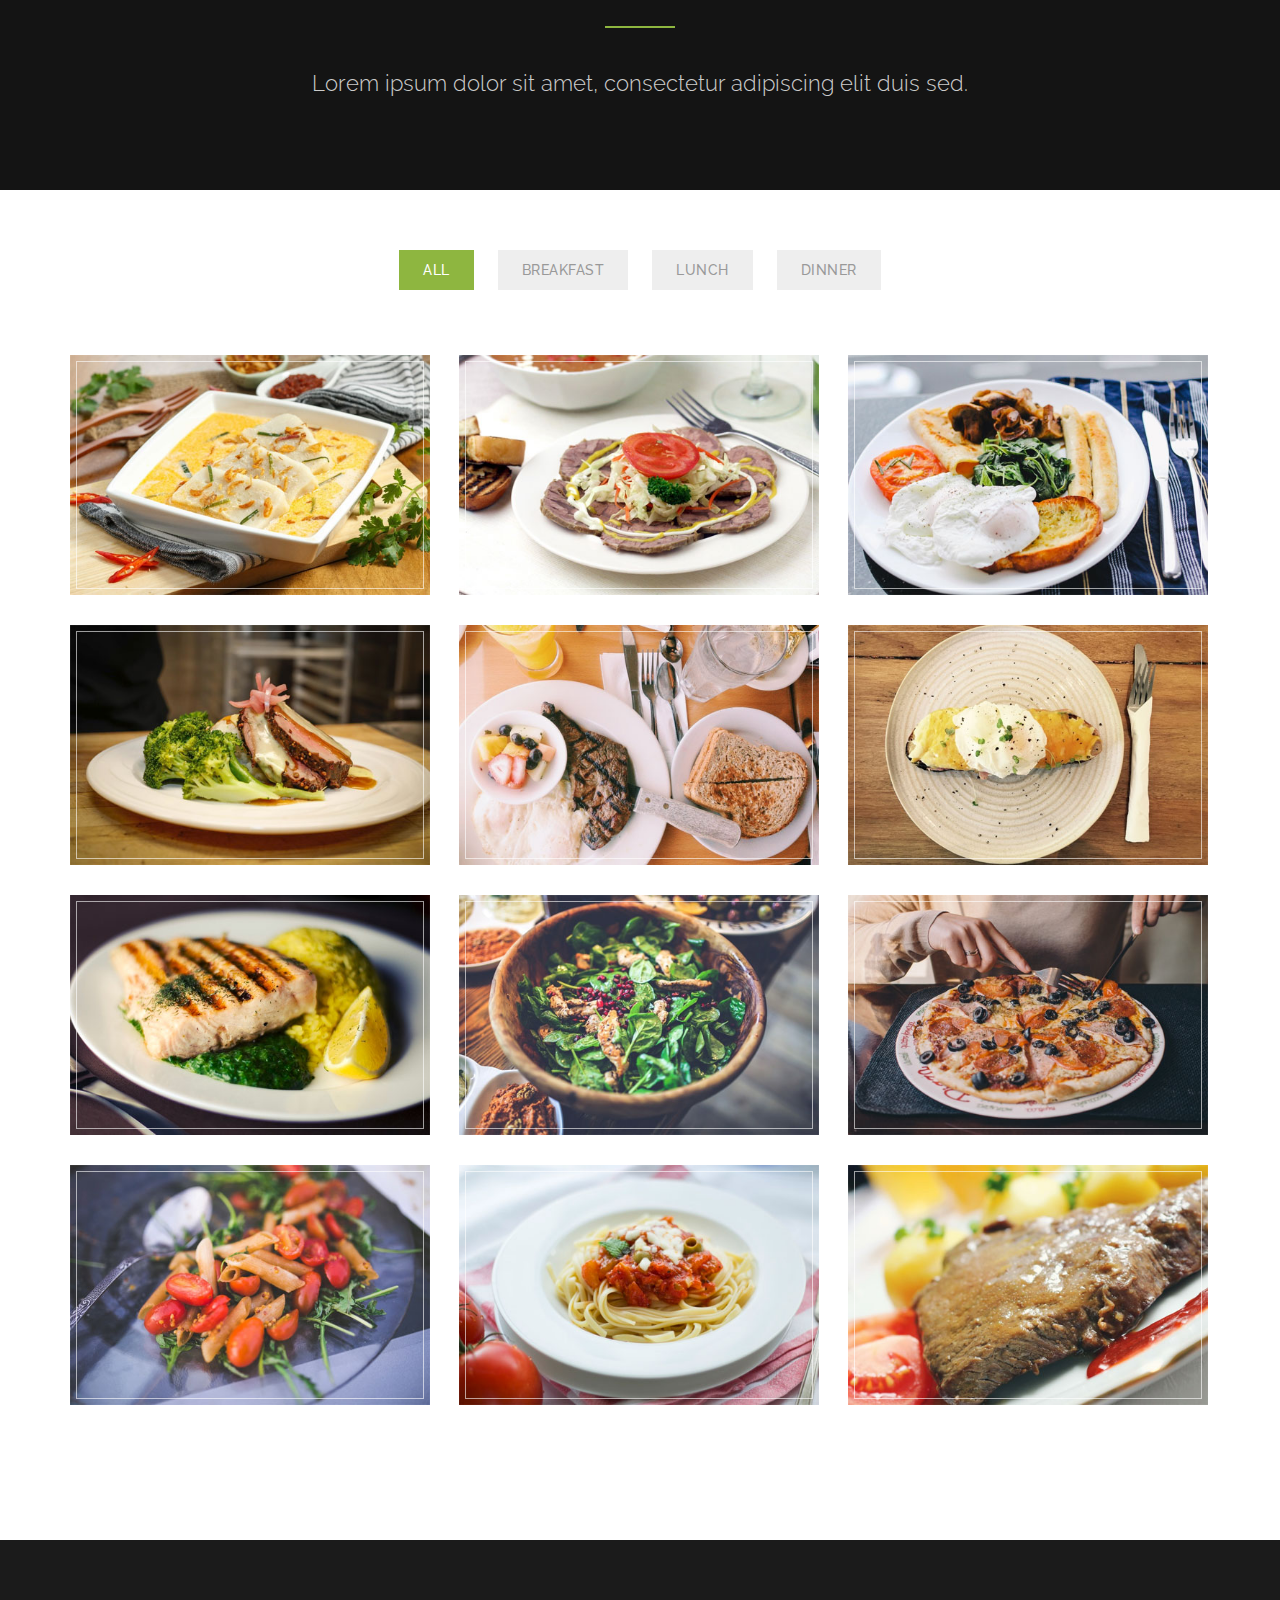
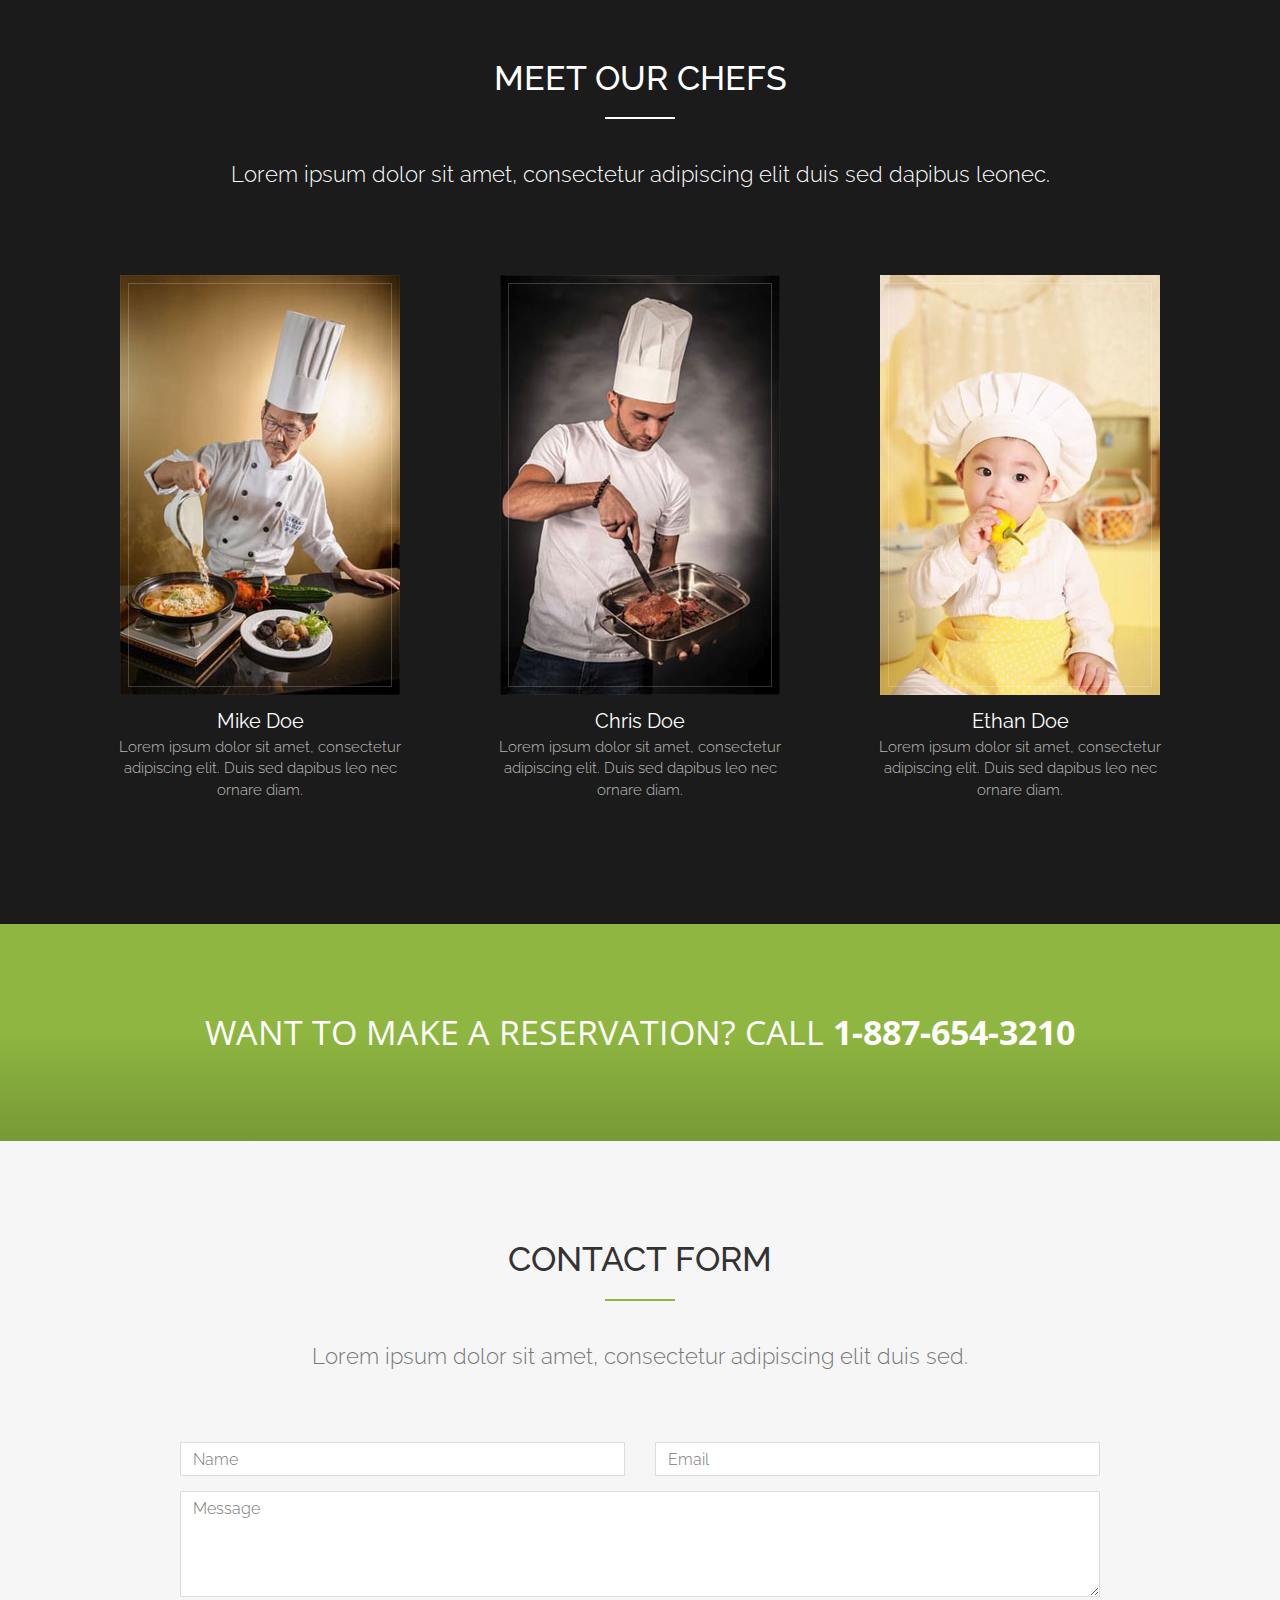
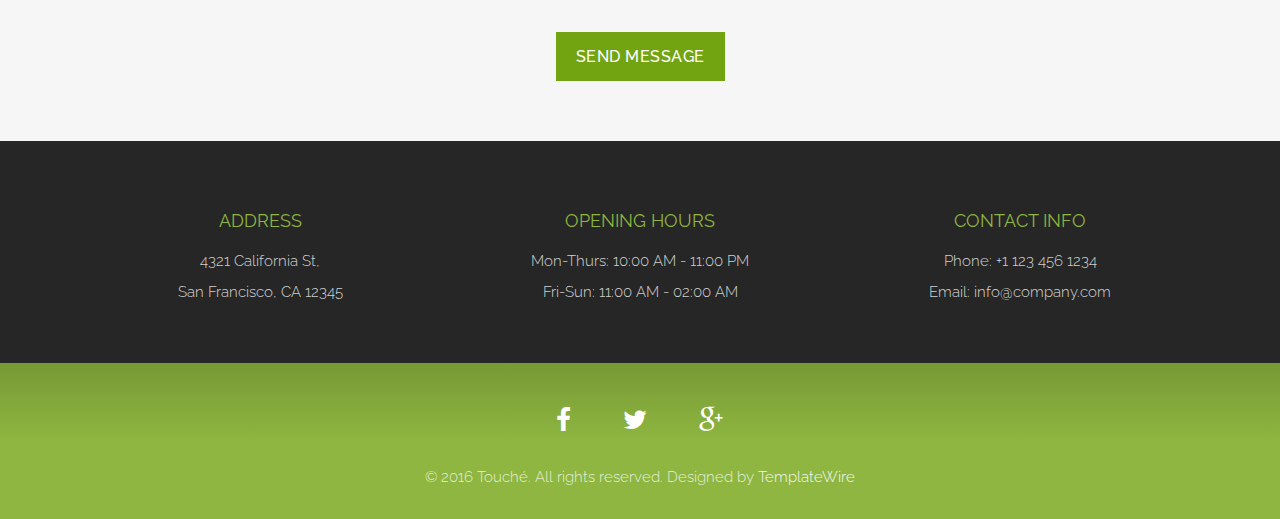
==== commit 7028e3d7: "added projects and events to the projects section" ====
--- a/about.html
+++ b/about.html
@@ -48,7 +48,7 @@
     <div class="collapse navbar-collapse" id="bs-example-navbar-collapse-1">
       <ul class="nav navbar-nav navbar-right">
         <li><a href="#about" class="page-scroll">About</a></li>
-        <li><a href="#restaurant-menu" class="page-scroll">Menu</a></li>
+        <li><a href="#restaurant-menu" class="page-scroll">Projects and Events</a></li>
         <li><a href="#portfolio" class="page-scroll">Gallery</a></li>
         <li><a href="#team" class="page-scroll">Chefs</a></li>
         <li><a href="#call-reservation" class="page-scroll">Contact</a></li>
@@ -101,9 +101,19 @@
                         </li>
                       </ul>
                       <div class="tab-content" id="myTabContent">
-                        <div class="tab-pane fade show active" id="home" role="tabpanel" aria-labelledby="home-tab">...</div>
-                        <div class="tab-pane fade" id="profile" role="tabpanel" aria-labelledby="profile-tab">...</div>
-                        <div class="tab-pane fade" id="contact" role="tabpanel" aria-labelledby="contact-tab">...</div>
+                        <div class="tab-pane fade show active" id="home" role="tabpanel" aria-labelledby="home-tab"><b>Vision</b> 
+                                <p>To build a transformed Africa</p>
+                                
+                                </div>
+                        <div class="tab-pane fade show " id="profile" role="tabpanel" aria-labelledby="profile-tab"><b> Mission </b>
+                                <p>To stimulate African spirit of creativity, employability, hardwork and a sustainable future</p>
+                        </div>
+                        <div class="tab-pane fade show " id="contact" role="tabpanel" aria-labelledby="contact-tab"><b> Core values</b>
+                            <p>Sustainability, equality and teamwork</p> 
+
+                                
+                                
+                        </div>
                       </div>
         </div>
       </div>
@@ -114,63 +124,46 @@
 <div id="restaurant-menu">
   <div class="section-title text-center center">
     <div class="overlay">
-      <h2>Menu</h2>
+      <h2>Fika Afrika Activities</h2>
       <hr>
-      <p>Lorem ipsum dolor sit amet, consectetur adipiscing elit duis sed.</p>
+      <p class="text-center">We have implemented a variety of interventions 
+            designed to </p>
+            <p class="text-center">empower young people in different 
+            communities to rise and </p><p class="text-center"> promote climate smart innovations for sustainable Development.</p>
     </div>
   </div>
   <div class="container">
     <div class="row">
       <div class="col-xs-12 col-sm-6">
         <div class="menu-section">
-          <h2 class="menu-section-title">Breakfast & Starters</h2>
+          <h2 class="menu-section-title">1. Climate Magazine ( Wave) </h2>
           <hr>
           <div class="menu-item">
-            <div class="menu-item-name"> Delicious Dish </div>
-            <div class="menu-item-price"> $35 </div>
-            <div class="menu-item-description"> Lorem ipsum dolor sit amet, consectetur adipiscing elit, duis sed dapibus leo nec ornare diam. </div>
-          </div>
-          <div class="menu-item">
-            <div class="menu-item-name"> Delicious Dish </div>
-            <div class="menu-item-price"> $30 </div>
-            <div class="menu-item-description"> Lorem ipsum dolor sit amet, consectetur adipiscing elit, duis sed dapibus leo nec ornare diam. </div>
-          </div>
-          <div class="menu-item">
-            <div class="menu-item-name"> Delicious Dish </div>
-            <div class="menu-item-price"> $30 </div>
-            <div class="menu-item-description"> Lorem ipsum dolor sit amet, consectetur adipiscing elit, duis sed dapibus leo nec ornare diam. </div>
-          </div>
-          <div class="menu-item">
-            <div class="menu-item-name"> Delicious Dish </div>
-            <div class="menu-item-price"> $30 </div>
-            <div class="menu-item-description"> Lorem ipsum dolor sit amet, consectetur adipiscing elit, duis sed dapibus leo nec ornare diam. </div>
-          </div>
+            <div class="menu-item-name">  <P class="text-center">Empowers youth and children with information, insights, tools, hope and inspiration to cocreating a new relationship with our planet</P>  </div>
+            
+            
+          </div>
+          <div class="menu-item">
+            <div class="menu-item-name"> Delicious Dish </div>
+            <div class="menu-item-price"> $30 </div>
+            <div class="menu-item-description"> Lorem ipsum dolor sit amet, consectetur adipiscing elit, duis sed dapibus leo nec ornare diam. </div>
+          </div>
+         
+          
         </div>
       </div>
       <div class="col-xs-12 col-sm-6">
         <div class="menu-section">
-          <h2 class="menu-section-title">Main Course</h2>
+          <h2 class="menu-section-title">2. SAID </h2>
+          <h4 class="text-center">( summit of Africa innovations And Development)</h4>
           <hr>
           <div class="menu-item">
-            <div class="menu-item-name"> Delicious Dish </div>
-            <div class="menu-item-price"> $45 </div>
-            <div class="menu-item-description"> Lorem ipsum dolor sit amet, consectetur adipiscing elit, duis sed dapibus leo nec ornare diam. </div>
-          </div>
-          <div class="menu-item">
-            <div class="menu-item-name"> Delicious Dish </div>
-            <div class="menu-item-price"> $30 </div>
-            <div class="menu-item-description"> Lorem ipsum dolor sit amet, consectetur adipiscing elit, duis sed dapibus leo nec ornare diam. </div>
-          </div>
-          <div class="menu-item">
-            <div class="menu-item-name"> Delicious Dish </div>
-            <div class="menu-item-price"> $30 </div>
-            <div class="menu-item-description"> Lorem ipsum dolor sit amet, consectetur adipiscing elit, duis sed dapibus leo nec ornare diam. </div>
-          </div>
-          <div class="menu-item">
-            <div class="menu-item-name"> Delicious Dish </div>
-            <div class="menu-item-price"> $30 </div>
-            <div class="menu-item-description"> Lorem ipsum dolor sit amet, consectetur adipiscing elit, duis sed dapibus leo nec ornare diam. </div>
-          </div>
+            <div class="menu-item-name"> An event that activates the full potential of all people with all ideas and resources </div>
+            
+          </div>
+         
+         
+          
         </div>
       </div>
     </div>
@@ -495,5 +488,11 @@
 <script type="text/javascript" src="js/jqBootstrapValidation.js"></script> 
 <script type="text/javascript" src="js/contact_me.js"></script> 
 <script type="text/javascript" src="js/main.js"></script>
+<script>
+ $('#myTab a').on('click', function (e) {
+  e.preventDefault()
+  $(this).tab('show')
+})
+ </script>
 </body>
 </html>
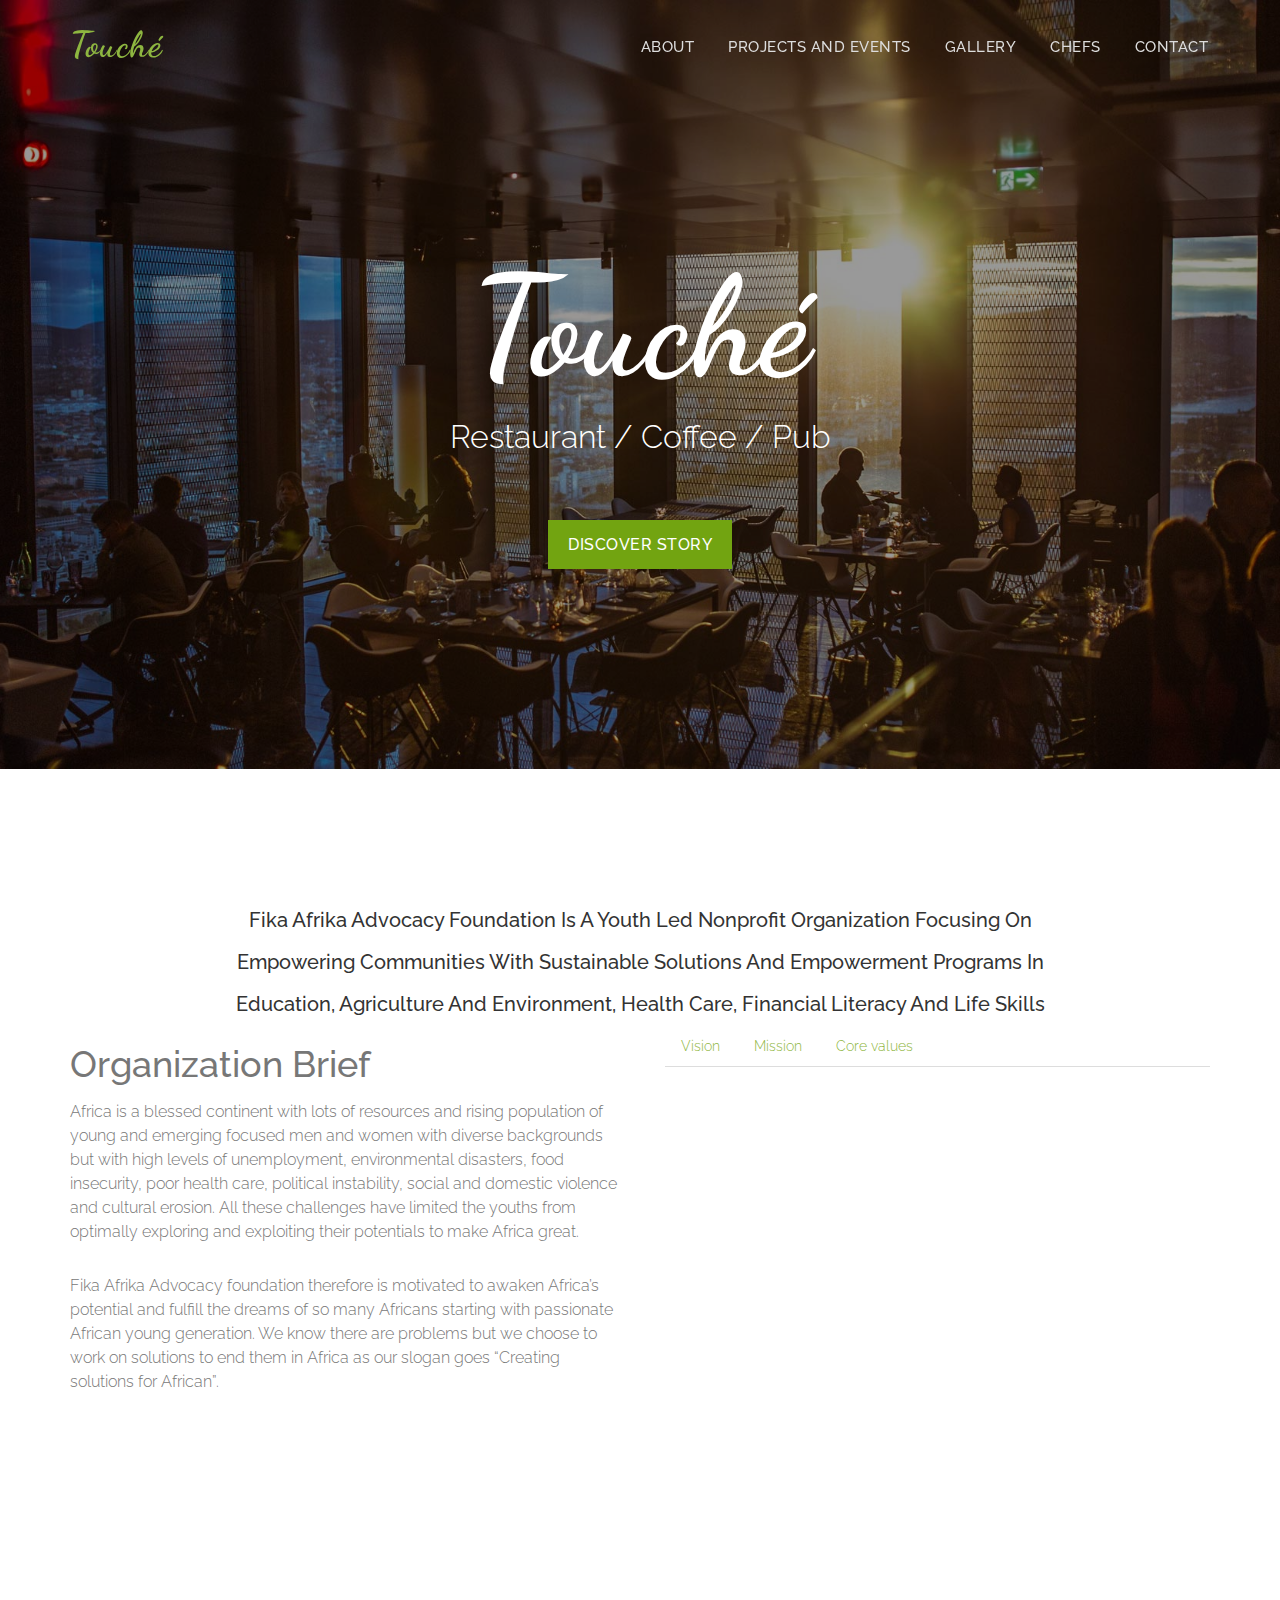
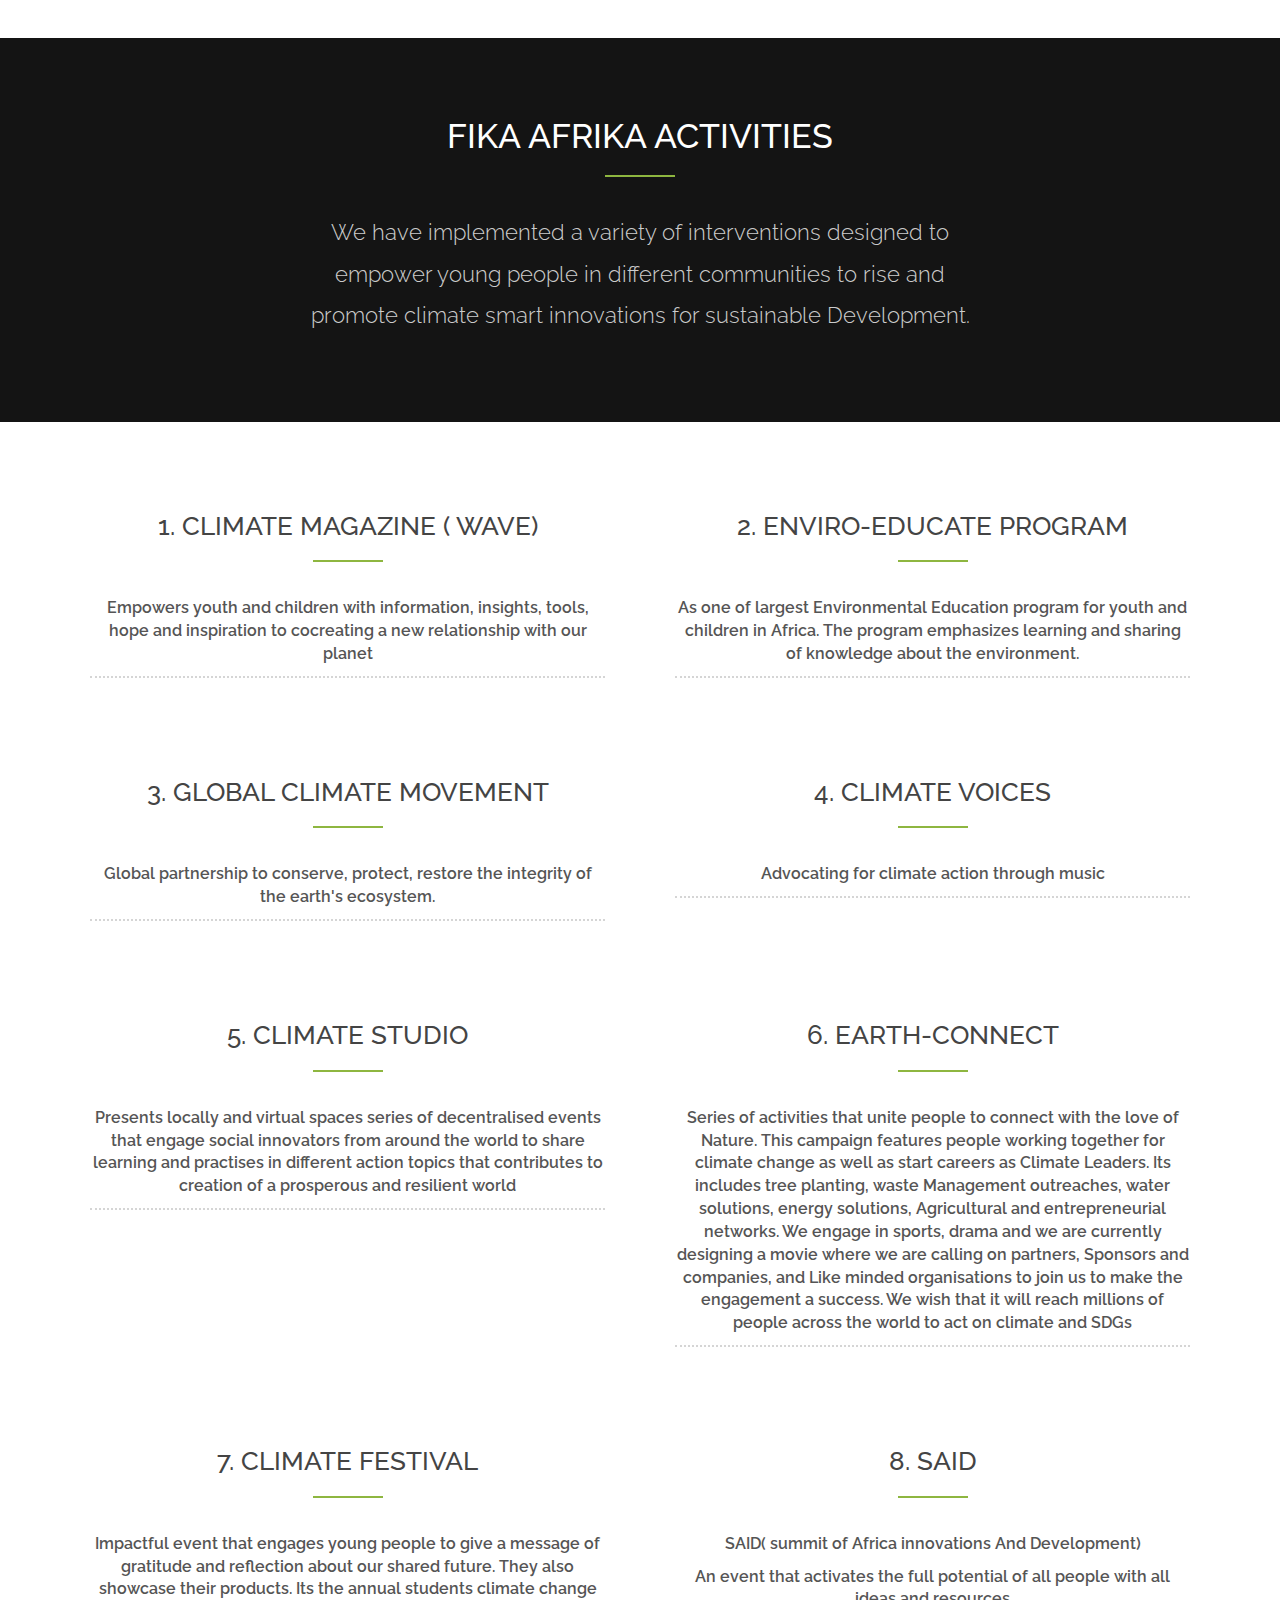
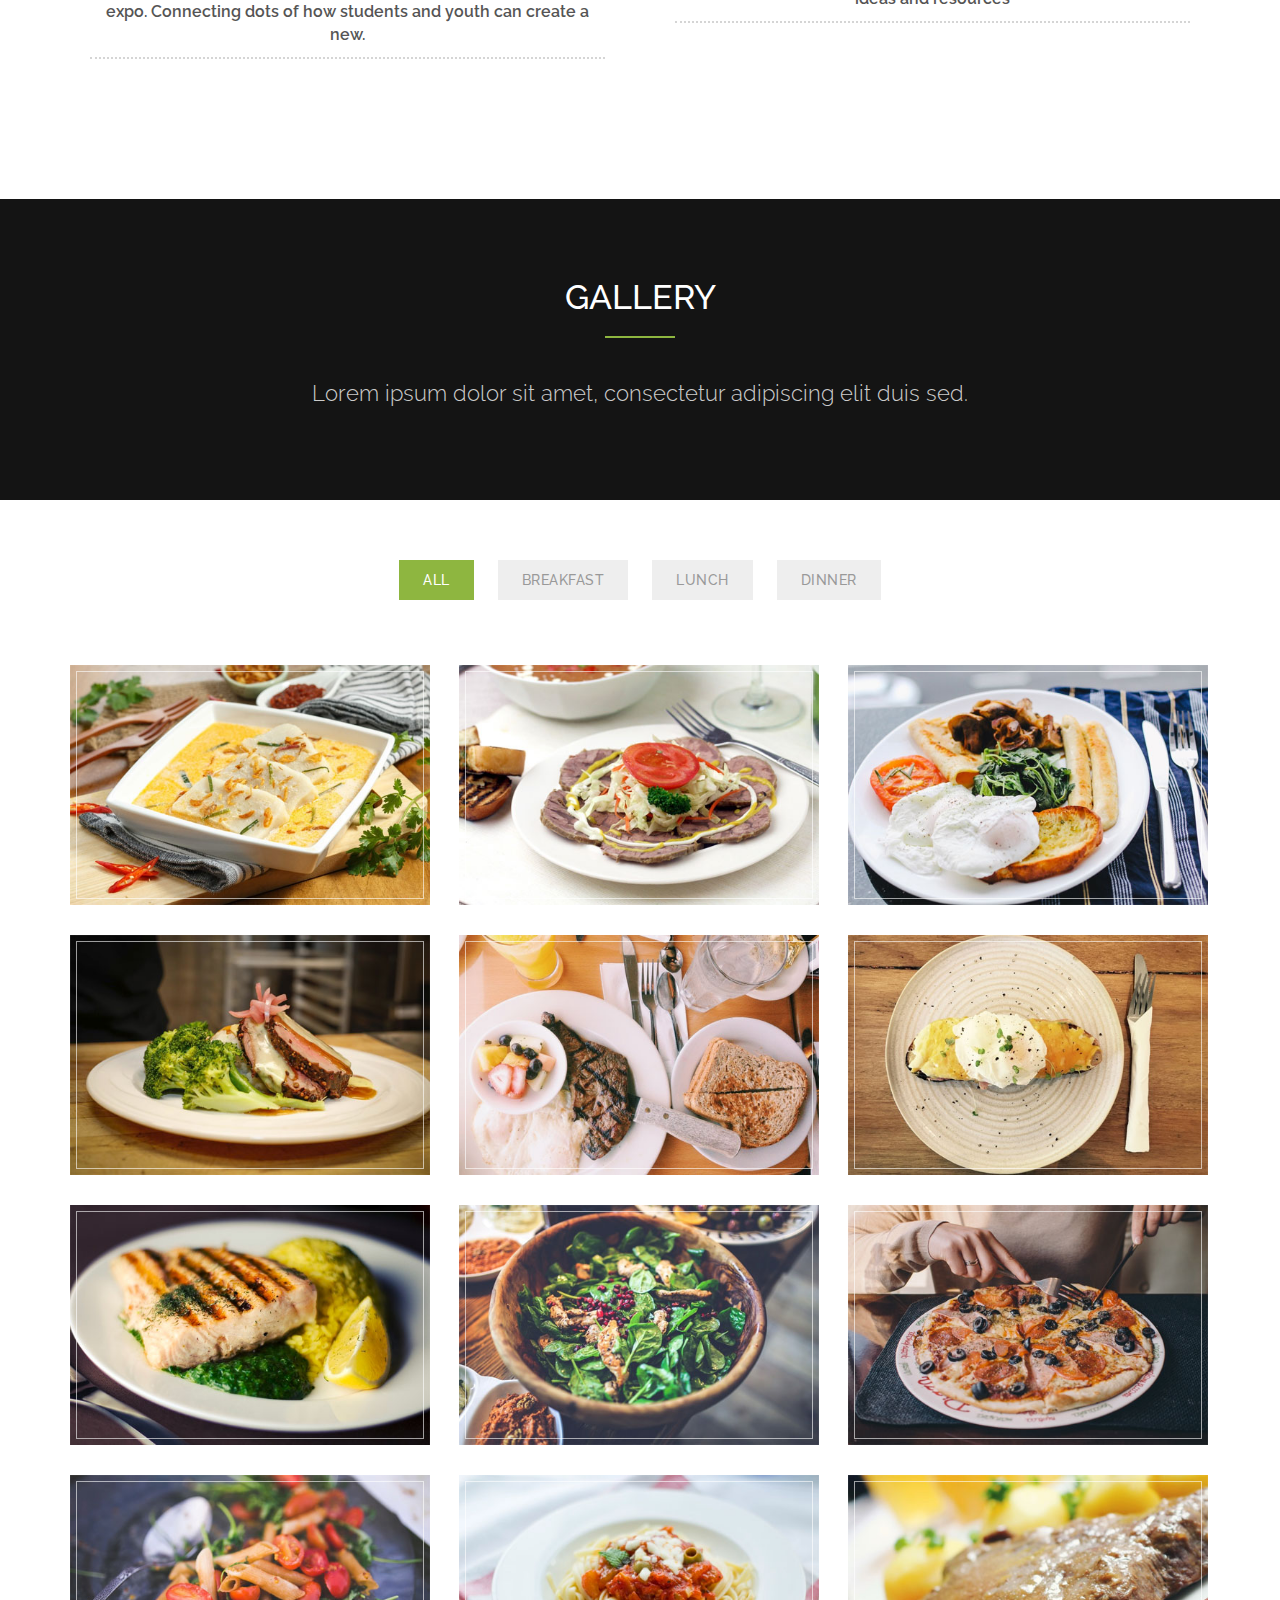
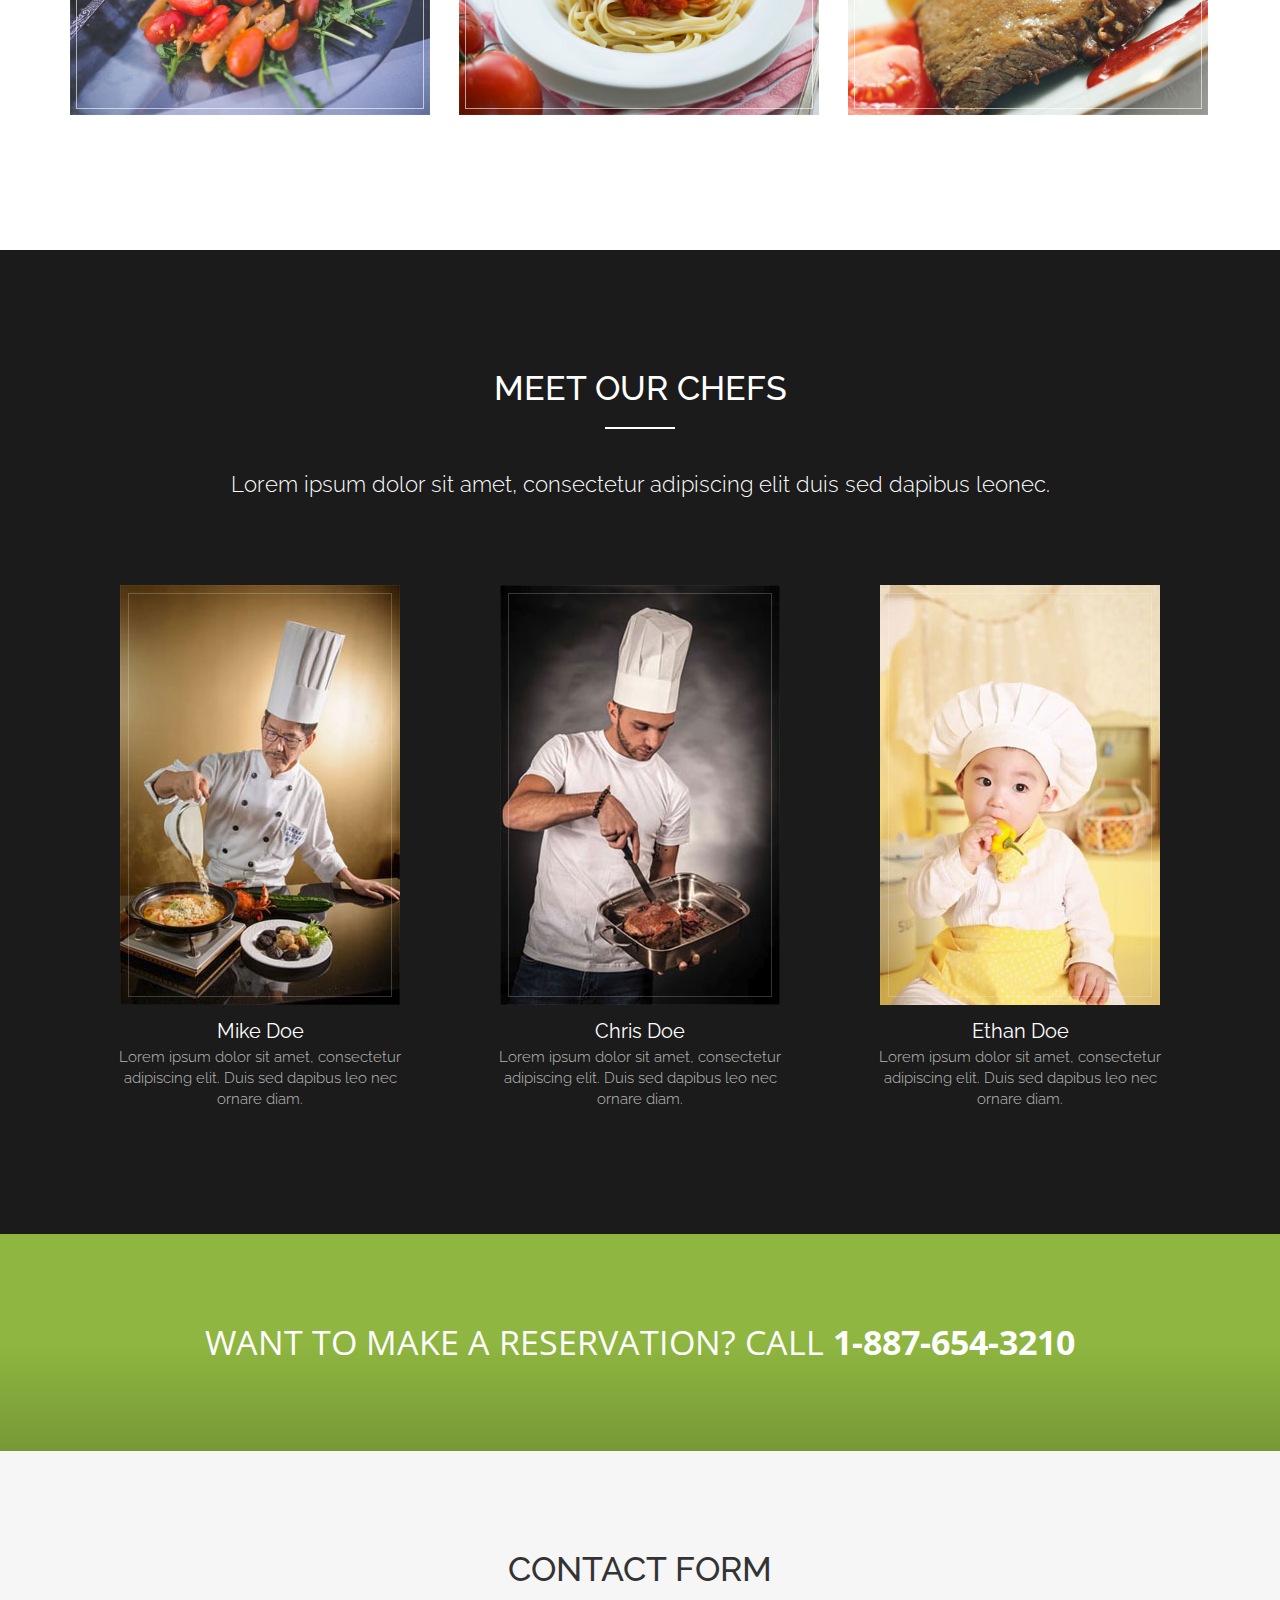
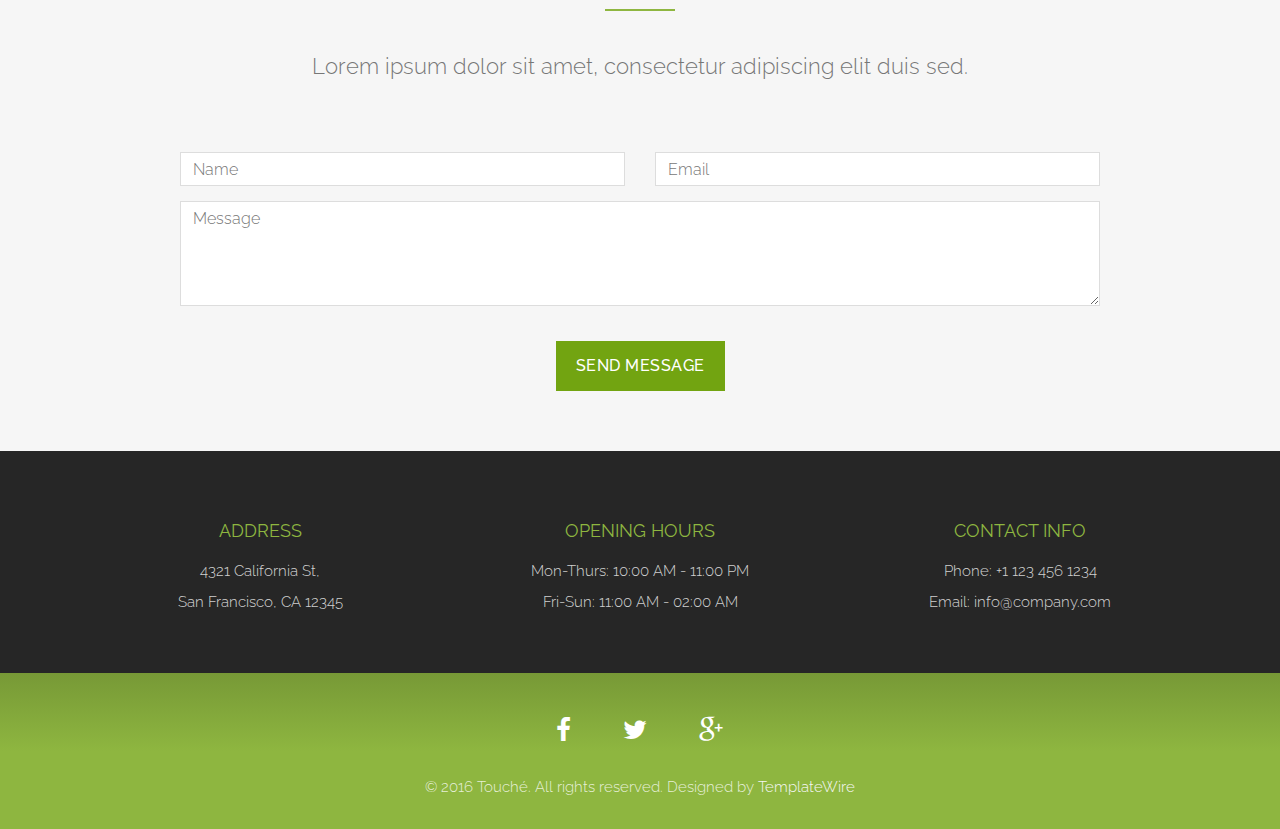
==== commit 12a525b0: "complete list of all projects and events from the activities pdf doc" ====
--- a/about.html
+++ b/about.html
@@ -144,9 +144,9 @@
             
           </div>
           <div class="menu-item">
-            <div class="menu-item-name"> Delicious Dish </div>
-            <div class="menu-item-price"> $30 </div>
-            <div class="menu-item-description"> Lorem ipsum dolor sit amet, consectetur adipiscing elit, duis sed dapibus leo nec ornare diam. </div>
+           
+            
+            <div class="menu-item-description">  </div>
           </div>
          
           
@@ -154,73 +154,92 @@
       </div>
       <div class="col-xs-12 col-sm-6">
         <div class="menu-section">
-          <h2 class="menu-section-title">2. SAID </h2>
-          <h4 class="text-center">( summit of Africa innovations And Development)</h4>
+          <h2 class="menu-section-title">2. Enviro-educate program </h2>
+         
           <hr>
           <div class="menu-item">
-            <div class="menu-item-name"> An event that activates the full potential of all people with all ideas and resources </div>
-            
-          </div>
-         
-         
-          
+            <div class="menu-item-name"> <p class="text-center">As one of largest Environmental Education program for youth and 
+                    children in Africa. The program emphasizes learning and sharing of knowledge about the 
+                    environment.</p> </div>
+          </div>
         </div>
       </div>
     </div>
     <div class="row">
       <div class="col-xs-12 col-sm-6">
         <div class="menu-section">
-          <h2 class="menu-section-title">Dinner</h2>
+          <h2 class="menu-section-title">  3.  Global Climate Movement </h2>
           <hr>
           <div class="menu-item">
-            <div class="menu-item-name"> Delicious Dish </div>
-            <div class="menu-item-price"> $45 </div>
-            <div class="menu-item-description"> Lorem ipsum dolor sit amet, consectetur adipiscing elit, duis sed dapibus leo nec ornare diam. </div>
-          </div>
-          <div class="menu-item">
-            <div class="menu-item-name"> Delicious Dish </div>
-            <div class="menu-item-price"> $350 </div>
-            <div class="menu-item-description"> Lorem ipsum dolor sit amet, consectetur adipiscing elit, duis sed dapibus leo nec ornare diam. </div>
-          </div>
-          <div class="menu-item">
-            <div class="menu-item-name"> Delicious Dish </div>
-            <div class="menu-item-price"> $30 </div>
-            <div class="menu-item-description"> Lorem ipsum dolor sit amet, consectetur adipiscing elit, duis sed dapibus leo nec ornare diam.. </div>
-          </div>
-          <div class="menu-item">
-            <div class="menu-item-name"> Delicious Dish </div>
-            <div class="menu-item-price"> $30 </div>
-            <div class="menu-item-description"> Lorem ipsum dolor sit amet, consectetur adipiscing elit, duis sed dapibus leo nec ornare diam. </div>
+            <div class="menu-item-name"> <p class="text-center">Global partnership to conserve, protect, restore the integrity of 
+                    the earth's ecosystem.</p> </div>       
           </div>
         </div>
       </div>
       <div class="col-xs-12 col-sm-6">
         <div class="menu-section">
-          <h2 class="menu-section-title">Coffee & Drinks</h2>
+          <h2 class="menu-section-title">4. Climate voices</h2>
           <hr>
           <div class="menu-item">
-            <div class="menu-item-name"> Delicious Dish </div>
-            <div class="menu-item-price"> $35 </div>
-            <div class="menu-item-description"> Lorem ipsum dolor sit amet, consectetur adipiscing elit, duis sed dapibus leo nec ornare diam. </div>
-          </div>
-          <div class="menu-item">
-            <div class="menu-item-name"> Delicious Dish </div>
-            <div class="menu-item-price"> $30 </div>
-            <div class="menu-item-description"> Lorem ipsum dolor sit amet, consectetur adipiscing elit, duis sed dapibus leo nec ornare diam. </div>
-          </div>
-          <div class="menu-item">
-            <div class="menu-item-name"> Delicious Dish </div>
-            <div class="menu-item-price"> $30 </div>
-            <div class="menu-item-description"> Lorem ipsum dolor sit amet, consectetur adipiscing elit, duis sed dapibus leo nec ornare diam. </div>
-          </div>
-          <div class="menu-item">
-            <div class="menu-item-name"> Delicious Dish </div>
-            <div class="menu-item-price"> $30 </div>
-            <div class="menu-item-description"> Lorem ipsum dolor sit amet, consectetur adipiscing elit, duis sed dapibus leo nec ornare diam. </div>
-          </div>
-        </div>
-      </div>
-    </div>
+            <div class="menu-item-name"> <p class="text-center">Advocating for climate action through music</p> </div>
+            <div class="menu-item-description">  </div>
+          </div>        
+        </div>
+      </div>
+    </div>
+
+    <div class="row">
+            <div class="col-xs-12 col-sm-6">
+              <div class="menu-section">
+                <h2 class="menu-section-title">  5.  Climate Studio </h2>
+                <hr>
+                <div class="menu-item">
+                  <div class="menu-item-name"> <p class="text-center">Presents locally and virtual spaces series of decentralised events that engage 
+                        social innovators from around the world to share learning and practises in different action 
+                        topics that contributes to creation of a prosperous and resilient world</p> </div>       
+                </div>
+              </div>
+            </div>
+            <div class="col-xs-12 col-sm-6">
+              <div class="menu-section">
+                <h2 class="menu-section-title">6. Earth-connect</h2>
+                <hr>
+                <div class="menu-item">
+                  <div class="menu-item-name"> <p class="text-center">Series of activities that unite people to connect with the love of Nature. This 
+                        campaign features people working together for climate change as well as start careers as 
+                        Climate Leaders. Its includes tree planting, waste Management outreaches, water solutions, 
+                        energy solutions, Agricultural and entrepreneurial networks. We engage in sports, drama and 
+                        we are currently designing a movie where we are calling on partners, Sponsors and 
+                        companies, and Like minded organisations to join us to make the engagement a success. We 
+                        wish that it will reach millions of people across the world to act on climate and SDGs </p> </div>
+                  <div class="menu-item-description">  </div>
+                </div>        
+              </div>
+            </div>
+          </div>
+          <div class="row">
+                <div class="col-xs-12 col-sm-6">
+                  <div class="menu-section">
+                    <h2 class="menu-section-title">  7.  Climate Festival</h2>
+                    <hr>
+                    <div class="menu-item">
+                      <div class="menu-item-name"> <p class="text-center">Impactful event that engages young people to give a message of gratitude 
+                            and reflection about our shared future. They also showcase their products. Its the annual 
+                            students climate change expo. Connecting dots of how students and youth can create a new.</p> </div>       
+                    </div>
+                  </div>
+                </div>
+                <div class="col-xs-12 col-sm-6">
+                  <div class="menu-section">
+                    <h2 class="menu-section-title">8. SAID</h2>
+                    <hr>
+                    <div class="menu-item">
+                      <div class="menu-item-name"><p class="text-center">SAID( summit of Africa innovations And Development)</p> <p class="text-center"> An event that activates the full potential of all people with all ideas and resources</p> </div>
+                      <div class="menu-item-description">  </div>
+                    </div>        
+                  </div>
+                </div>
+              </div>
   </div>
 </div>
 <!-- Portfolio Section -->
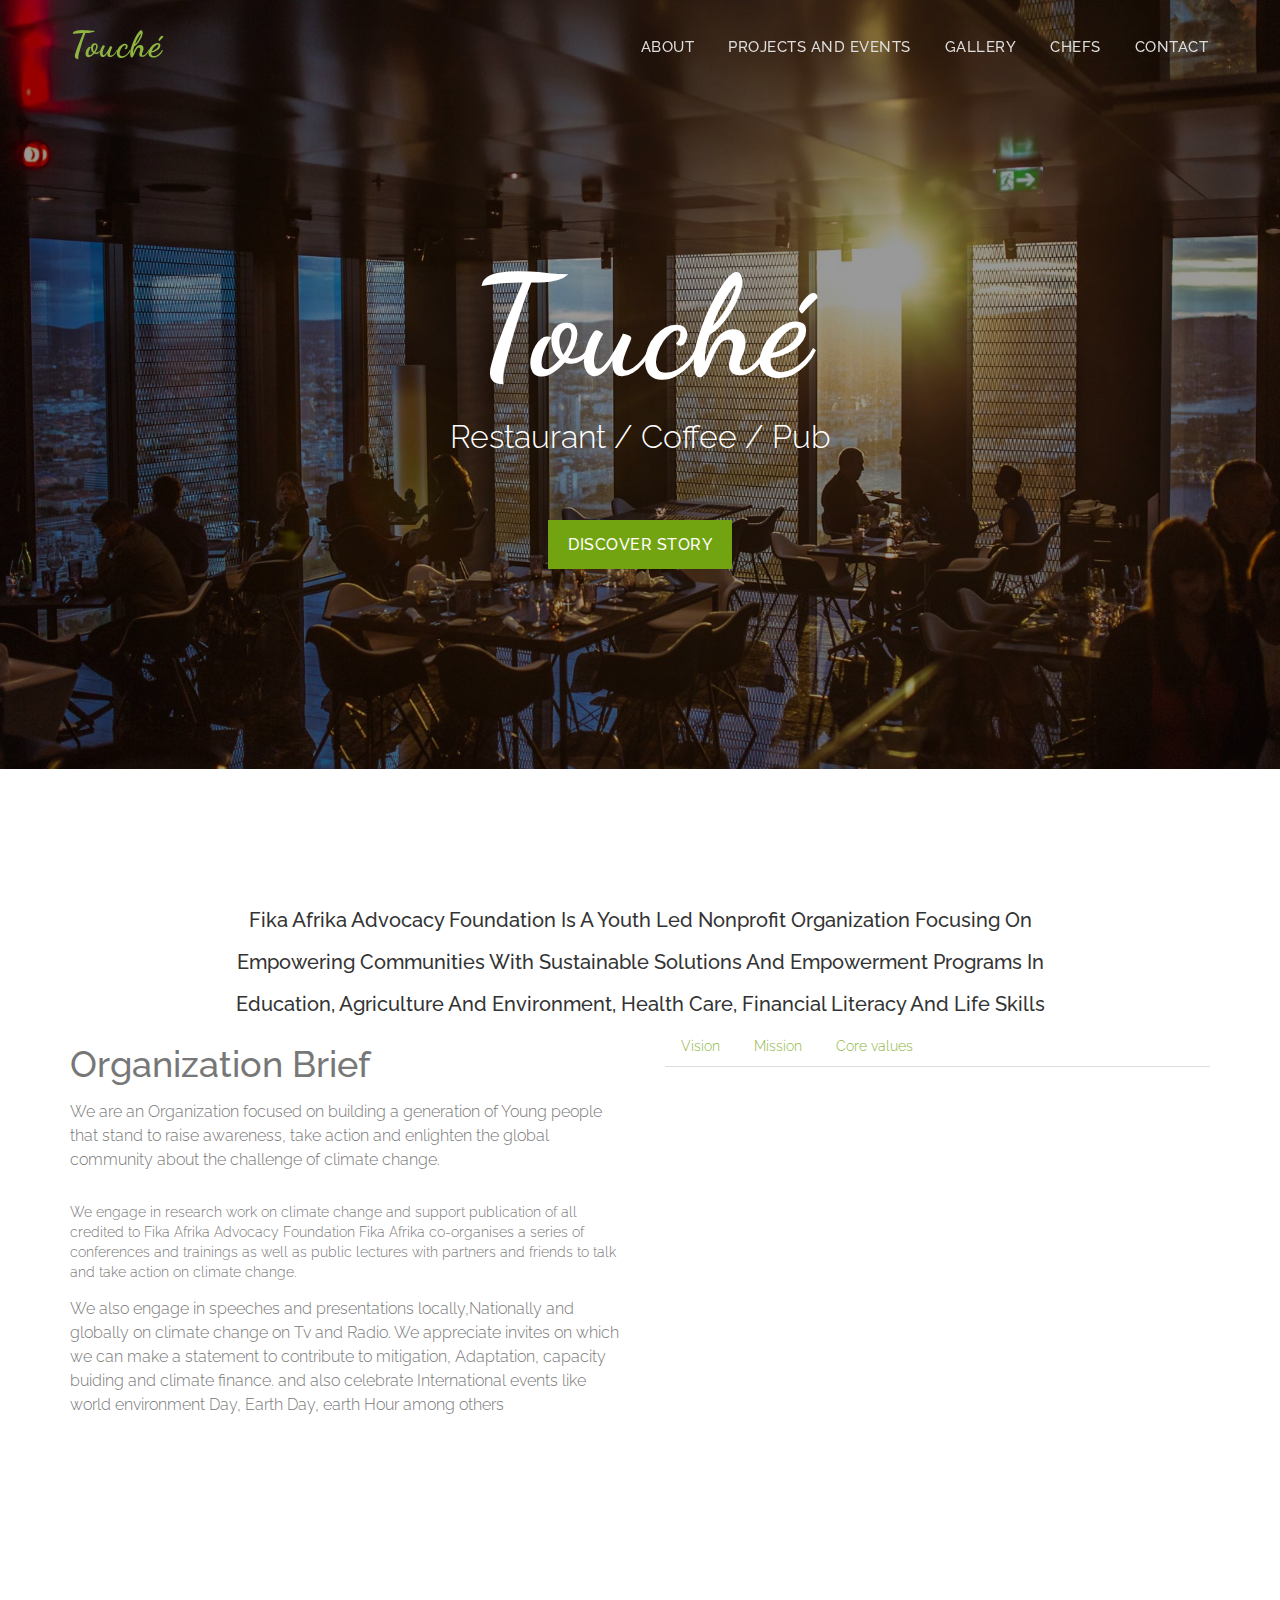
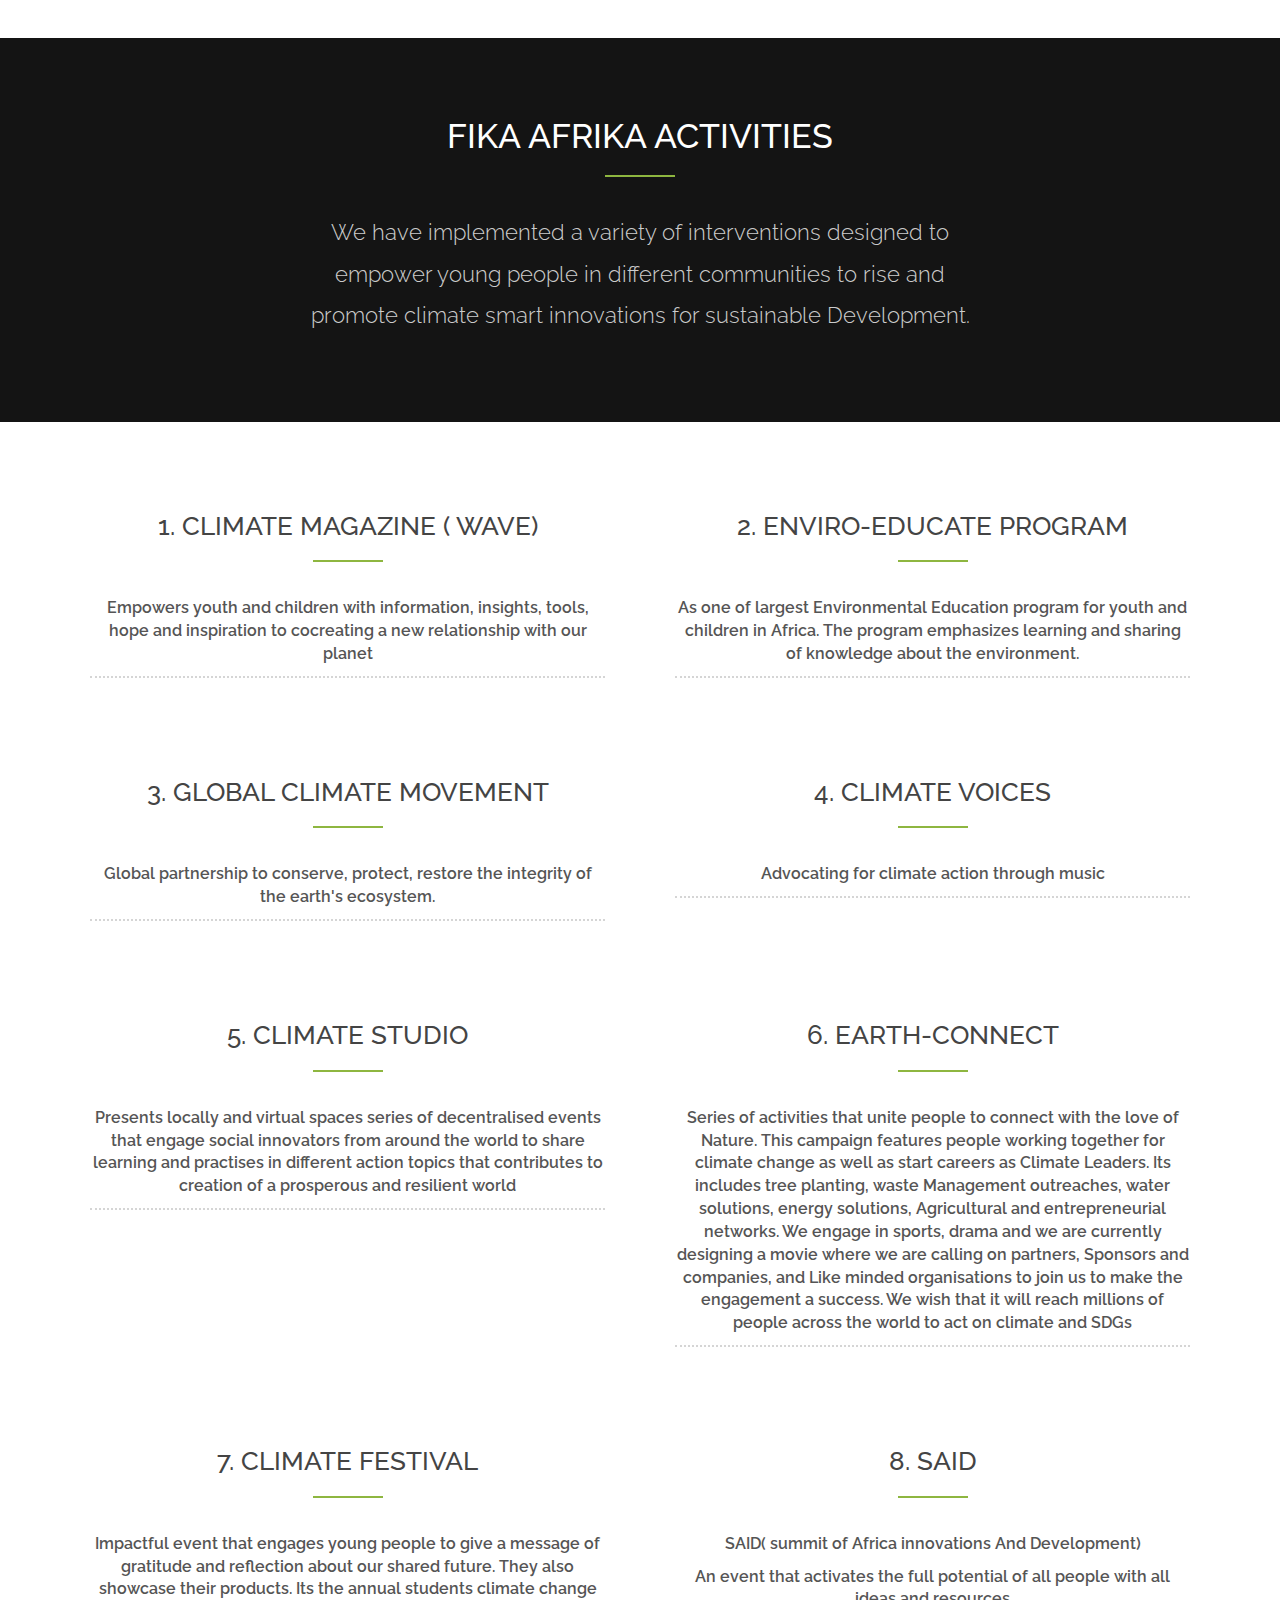
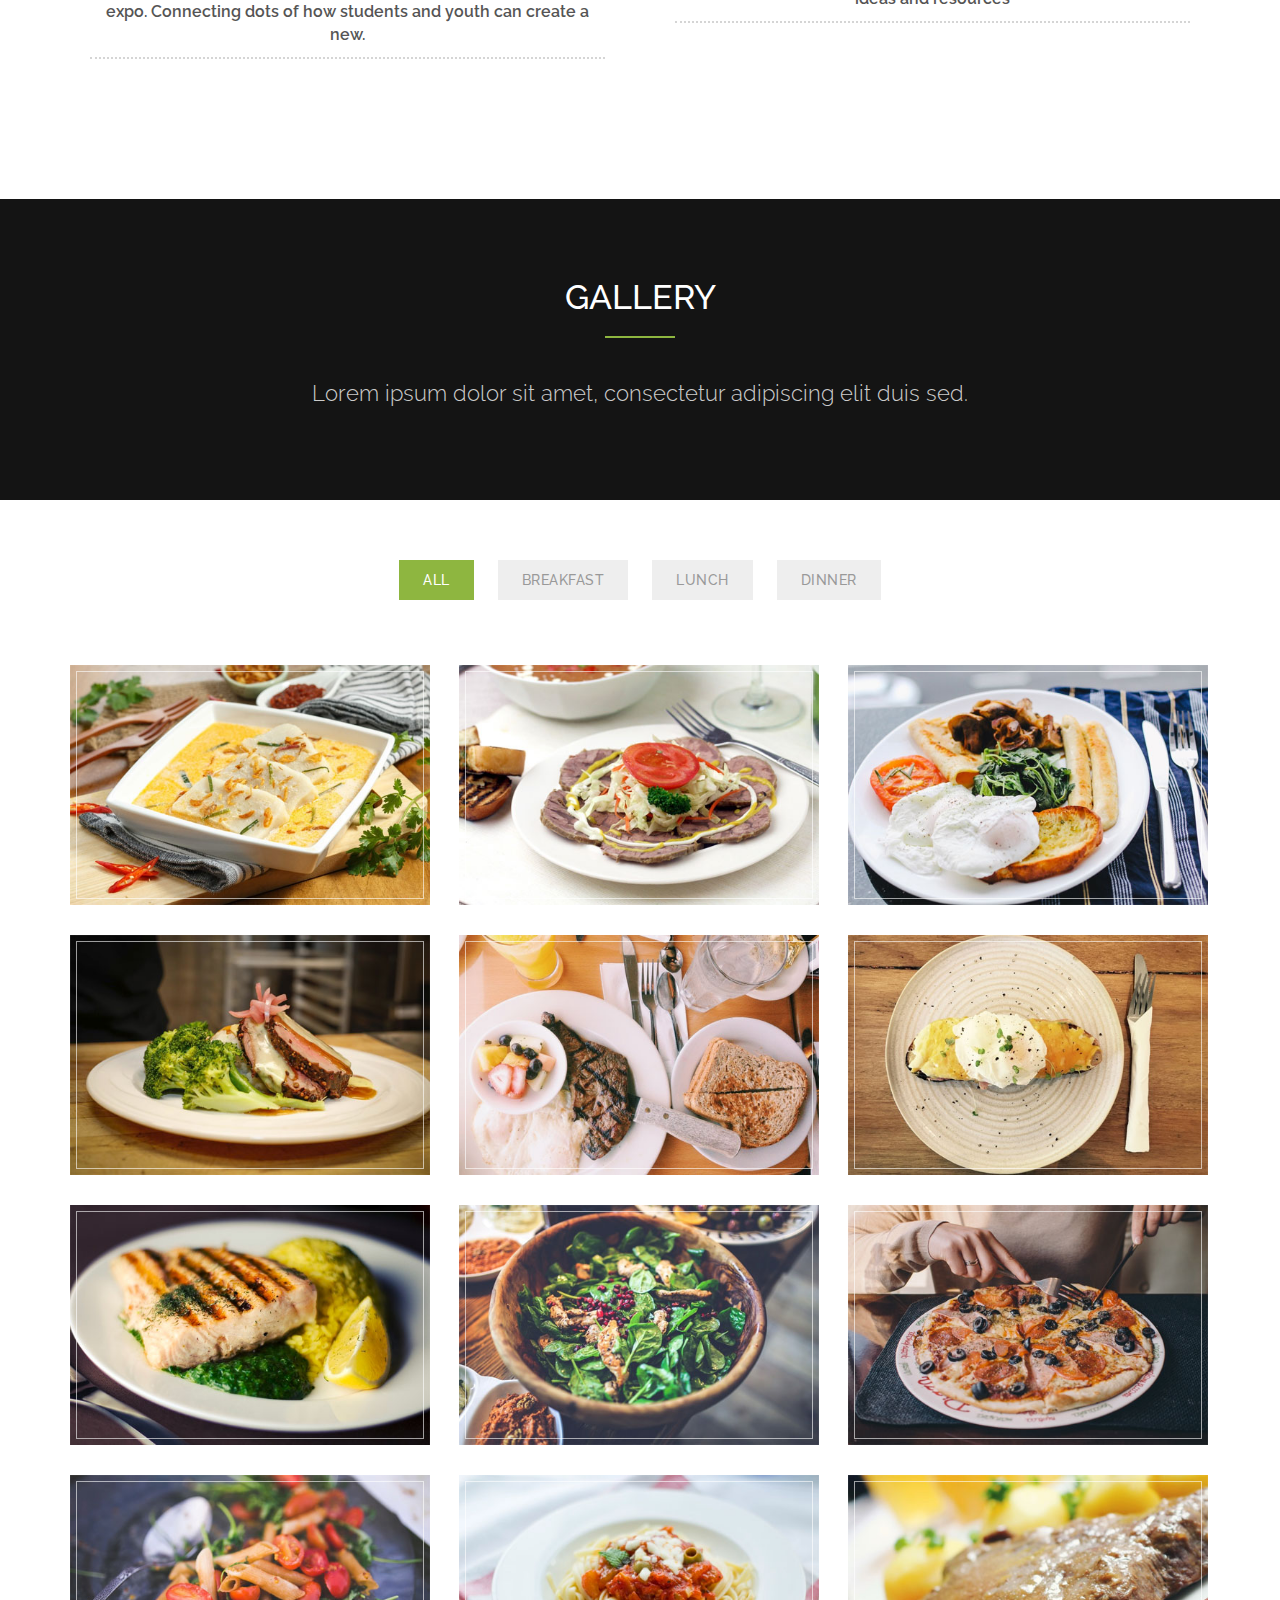
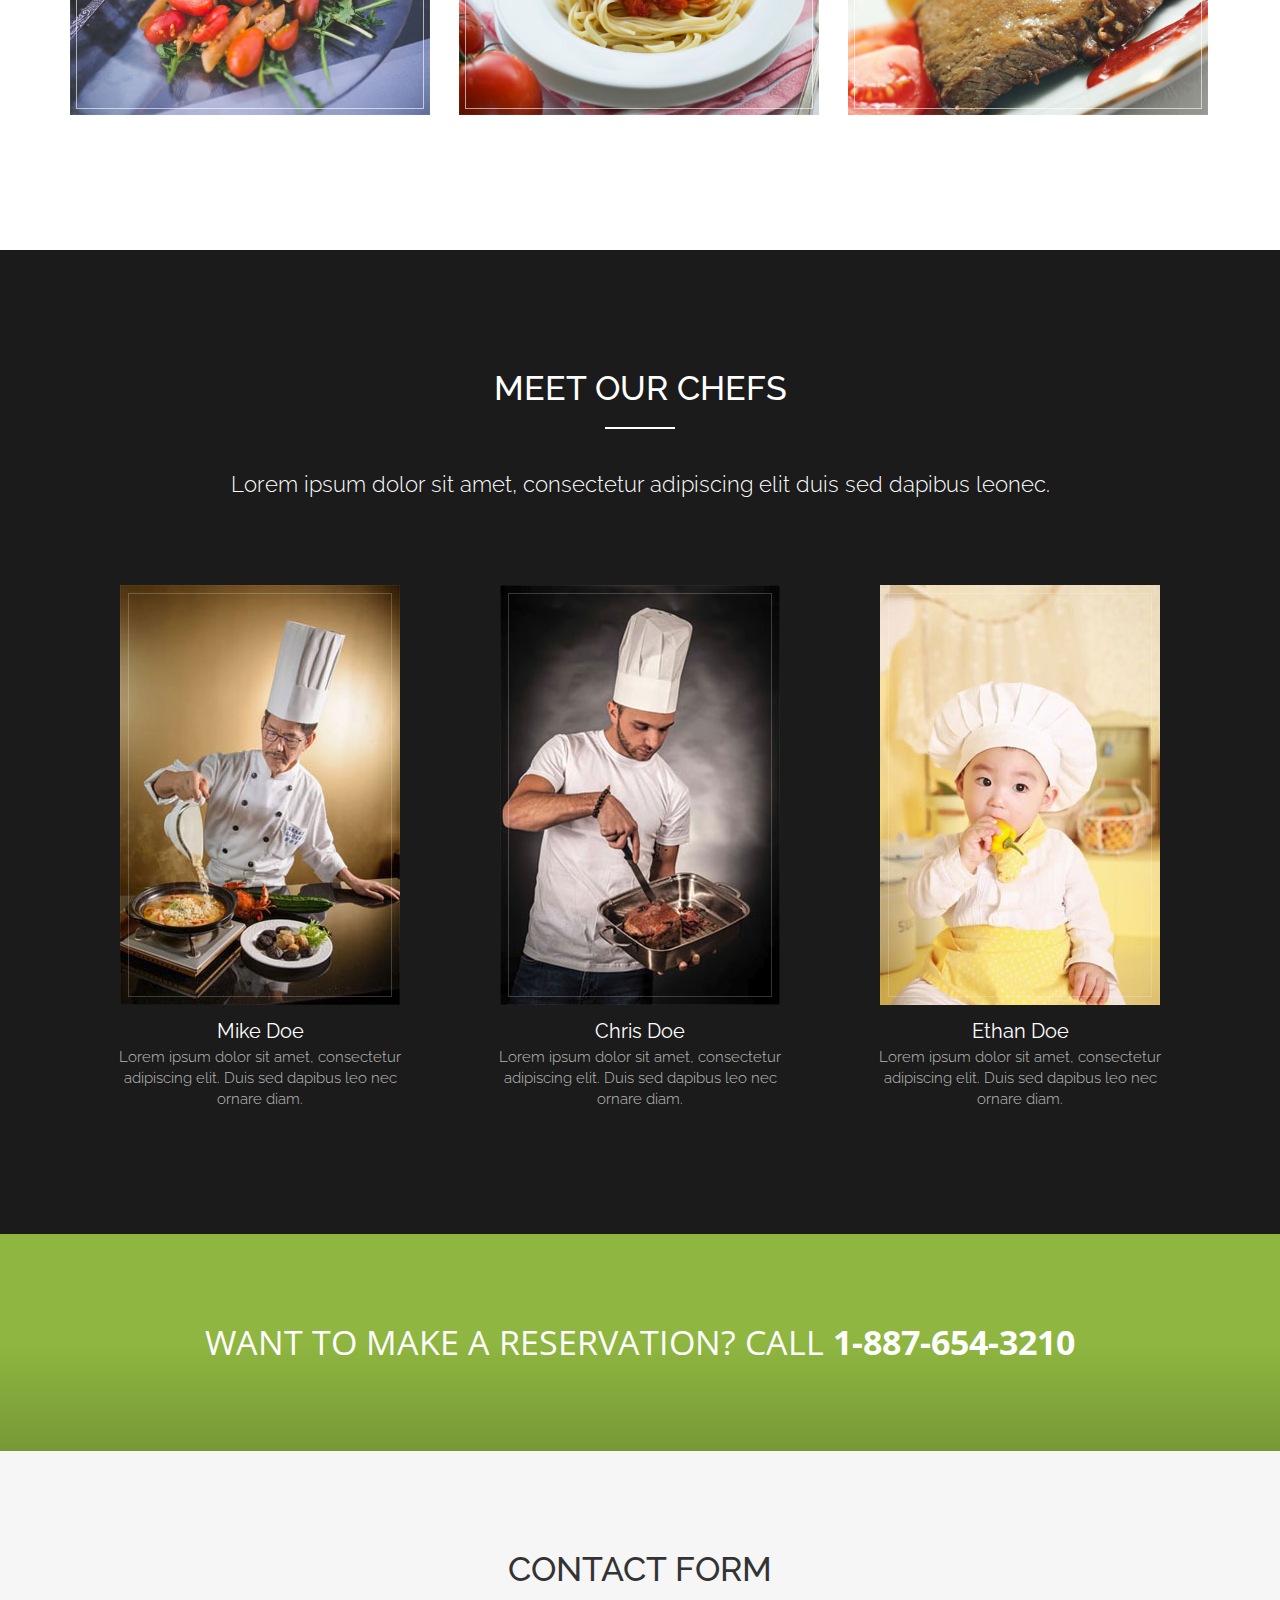
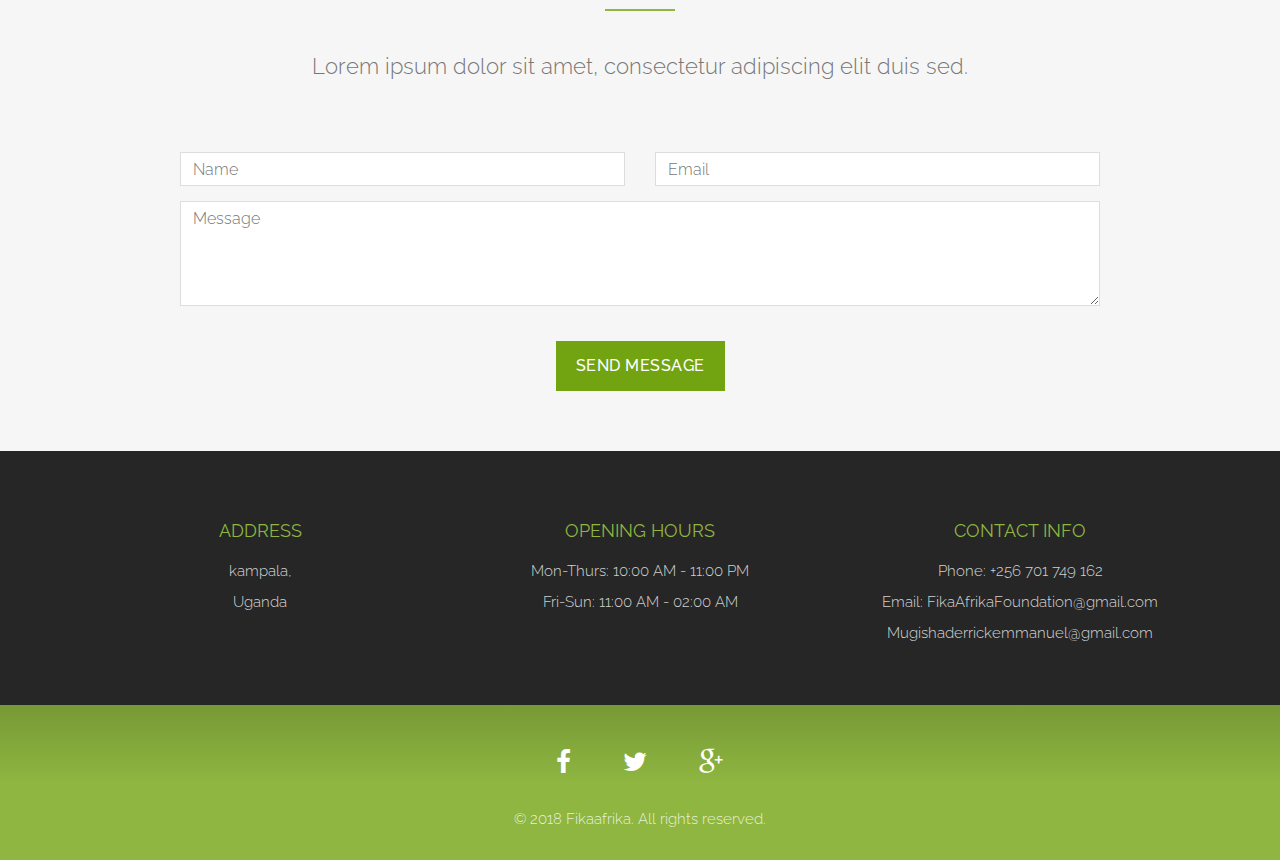
==== commit bb7d71bf: "added address and changed content in about section" ====
--- a/about.html
+++ b/about.html
@@ -82,9 +82,18 @@
       <div class="col-xs-12 col-md-6 ">
         <h1>Organization Brief
             </h1>
-            <p>Africa is a blessed continent with lots of resources and rising population of young and emerging focused men and women with diverse backgrounds but with high levels of unemployment, environmental disasters, food insecurity, poor health care, political instability, social and domestic violence and cultural erosion. All these challenges have limited the youths from optimally exploring and exploiting their potentials to make Africa great.</p>
-
-            <p>Fika Afrika Advocacy foundation therefore is motivated to awaken Africa’s potential and fulfill the dreams of so many Africans starting with passionate African young generation. We know there are problems but we choose to work on solutions to end them in Africa as our slogan goes “Creating solutions for African”.</p>
+            <P > We are an Organization focused on building a generation of Young people that stand to raise awareness, take action and 
+                    enlighten the global community about the challenge of climate change.</P>
+                    We engage in research work on climate change and support publication of all credited to Fika Afrika 
+                    Advocacy Foundation
+                     Fika Afrika co-organises a series of conferences and trainings as well as public lectures with 
+                    partners and friends to talk and take action on climate change. 
+                   <p> We also engage in speeches and presentations locally,Nationally and globally on climate change on Tv 
+                    and Radio.
+                   We appreciate invites on which we can make a statement to contribute to 
+                    mitigation, Adaptation, capacity buiding and climate finance. 
+                    and  also celebrate International events like world environment Day, Earth Day, earth Hour 
+                    among others </P>
       </div>
       <div class="col-xs-12 col-md-6">
         <div class="about-text">
@@ -467,8 +476,8 @@
     <div class="col-md-4">
       <h3>Address</h3>
       <div class="contact-item">
-        <p>4321 California St,</p>
-        <p>San Francisco, CA 12345</p>
+        <p>kampala,</p>
+        <p>Uganda</p>
       </div>
     </div>
     <div class="col-md-4">
@@ -481,8 +490,13 @@
     <div class="col-md-4">
       <h3>Contact Info</h3>
       <div class="contact-item">
-        <p>Phone: +1 123 456 1234</p>
-        <p>Email: info@company.com</p>
+        <p>Phone: +256 701 749 162</p>
+        <p>Email: FikaAfrikaFoundation@gmail.com</p>
+        <p>Mugishaderrickemmanuel@gmail.com</p>
+       
+        
+       
+        
       </div>
     </div>
   </div>
@@ -495,7 +509,7 @@
           <li><a href="#"><i class="fa fa-google-plus"></i></a></li>
         </ul>
       </div>
-      <p>&copy; 2016 Touché. All rights reserved. Designed by <a href="http://www.templatewire.com" rel="nofollow">TemplateWire</a></p>
+      <p>&copy; 2018 Fikaafrika. All rights reserved. </p>
     </div>
   </div>
 </div>
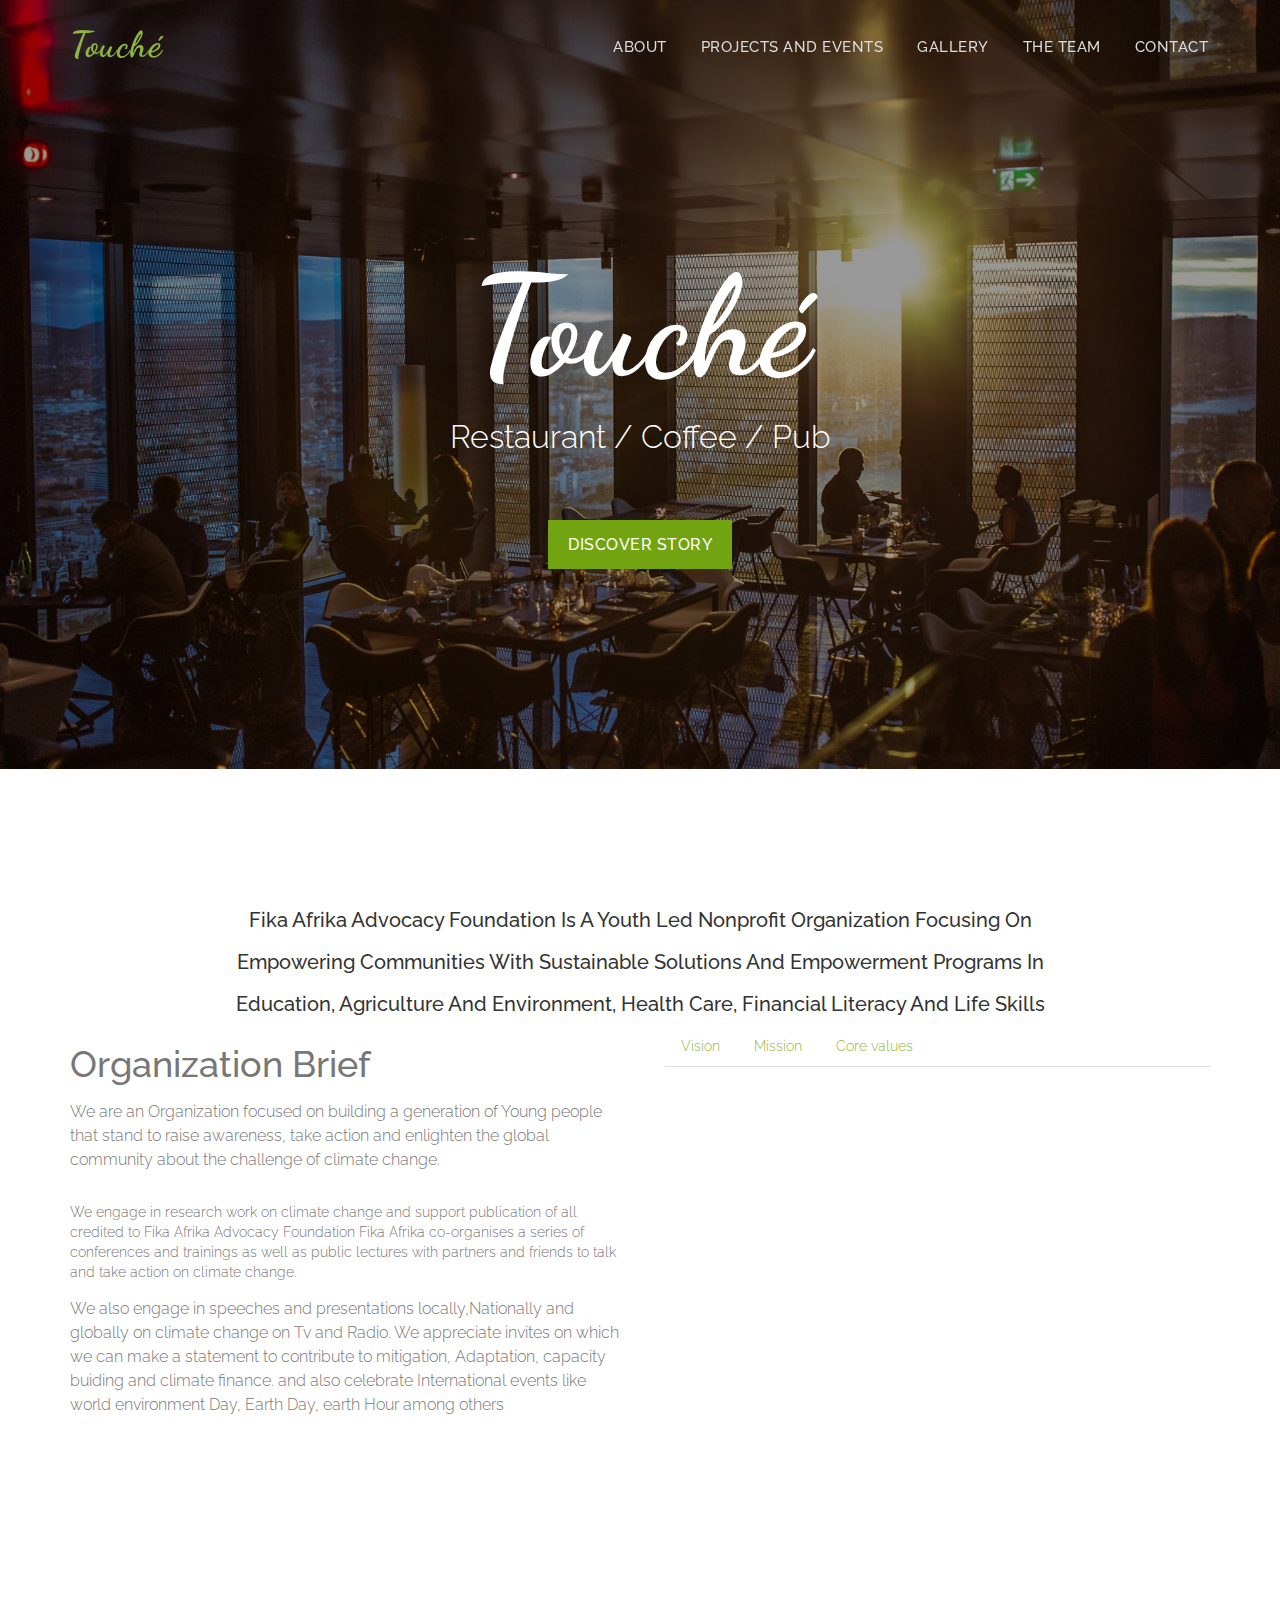
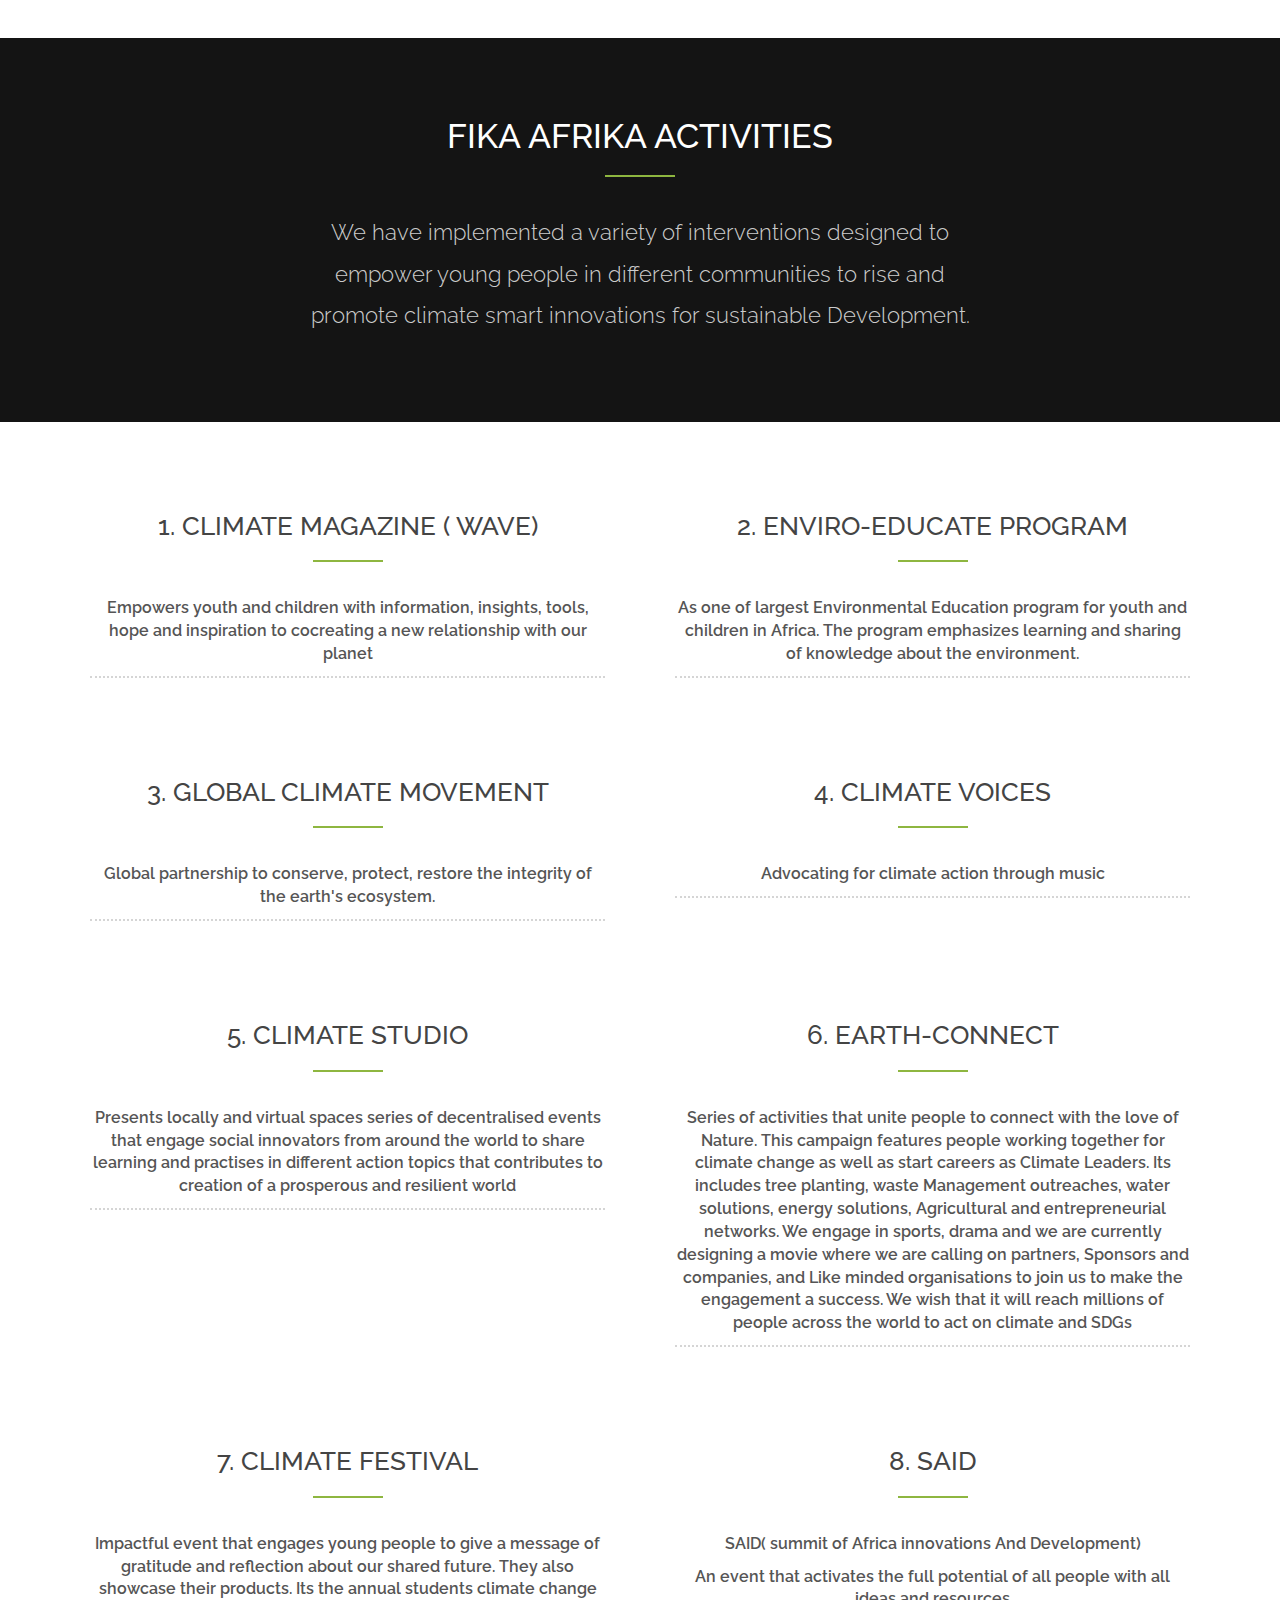
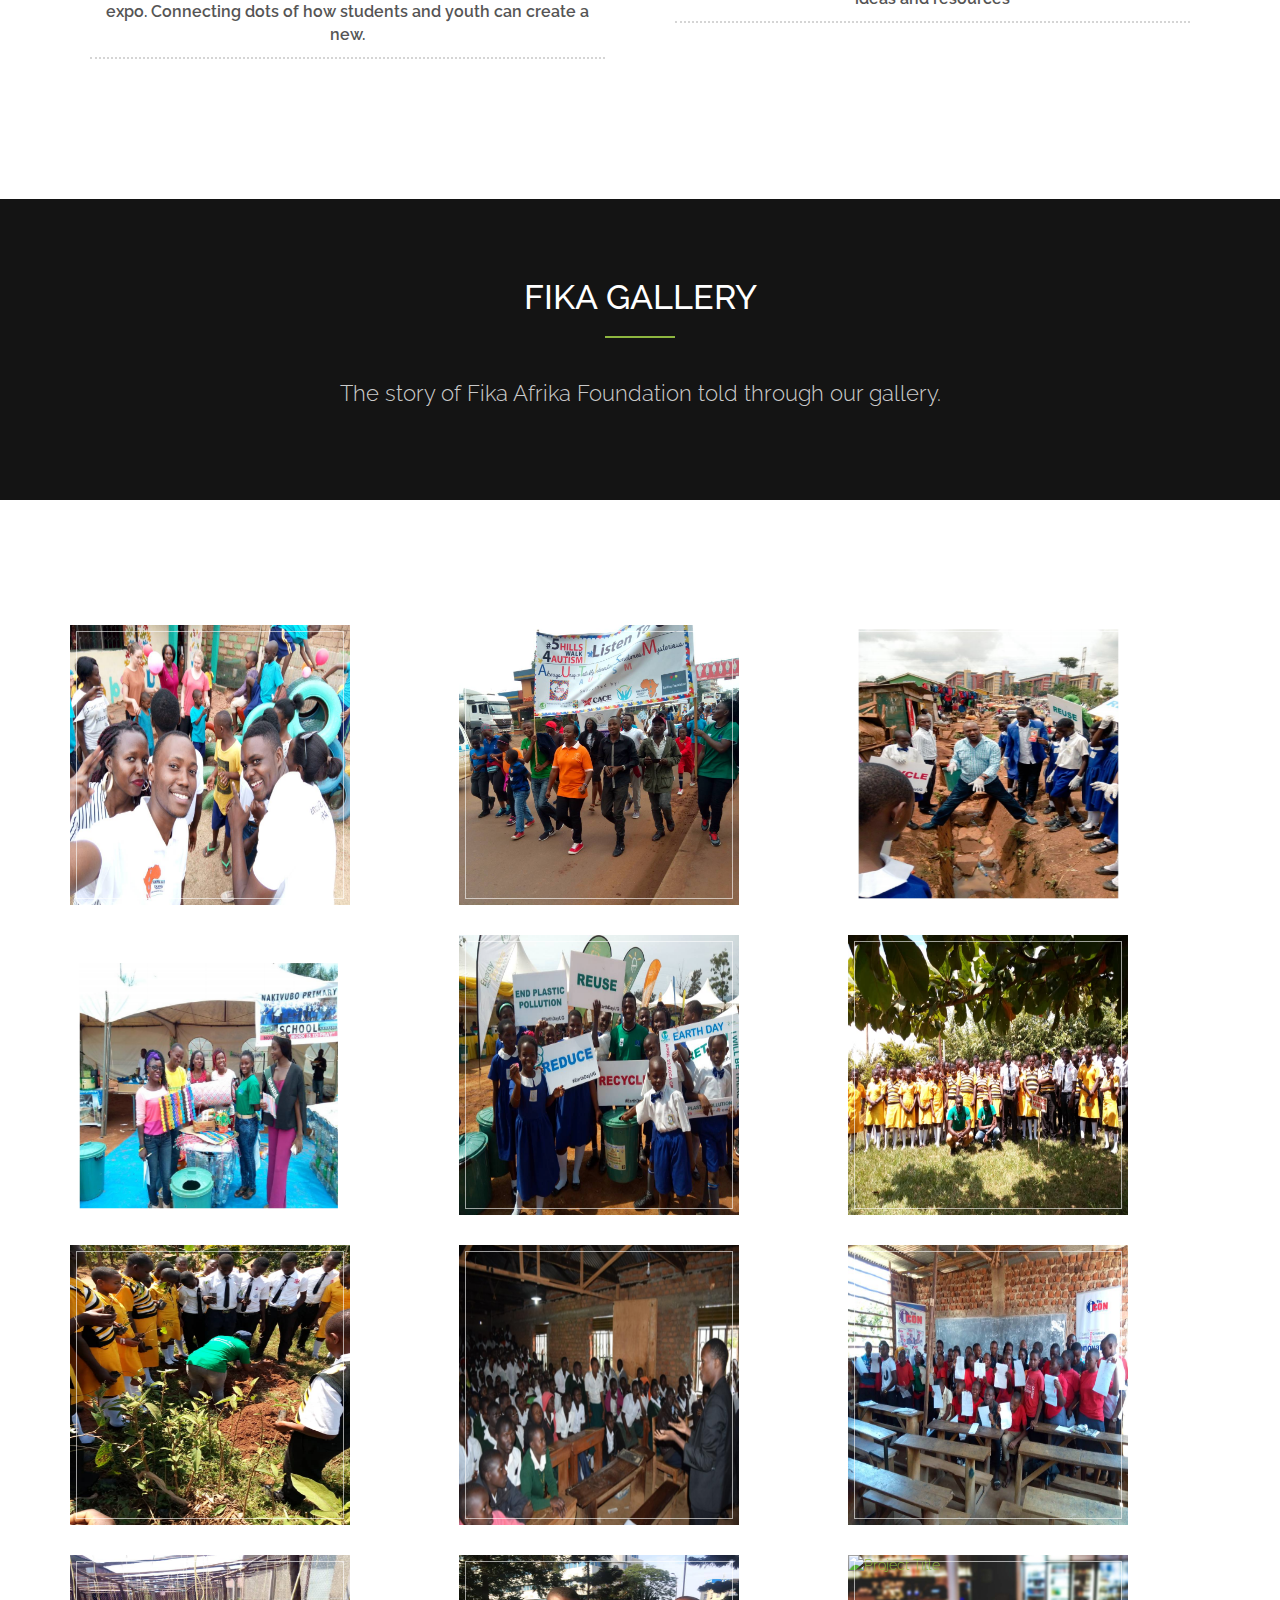
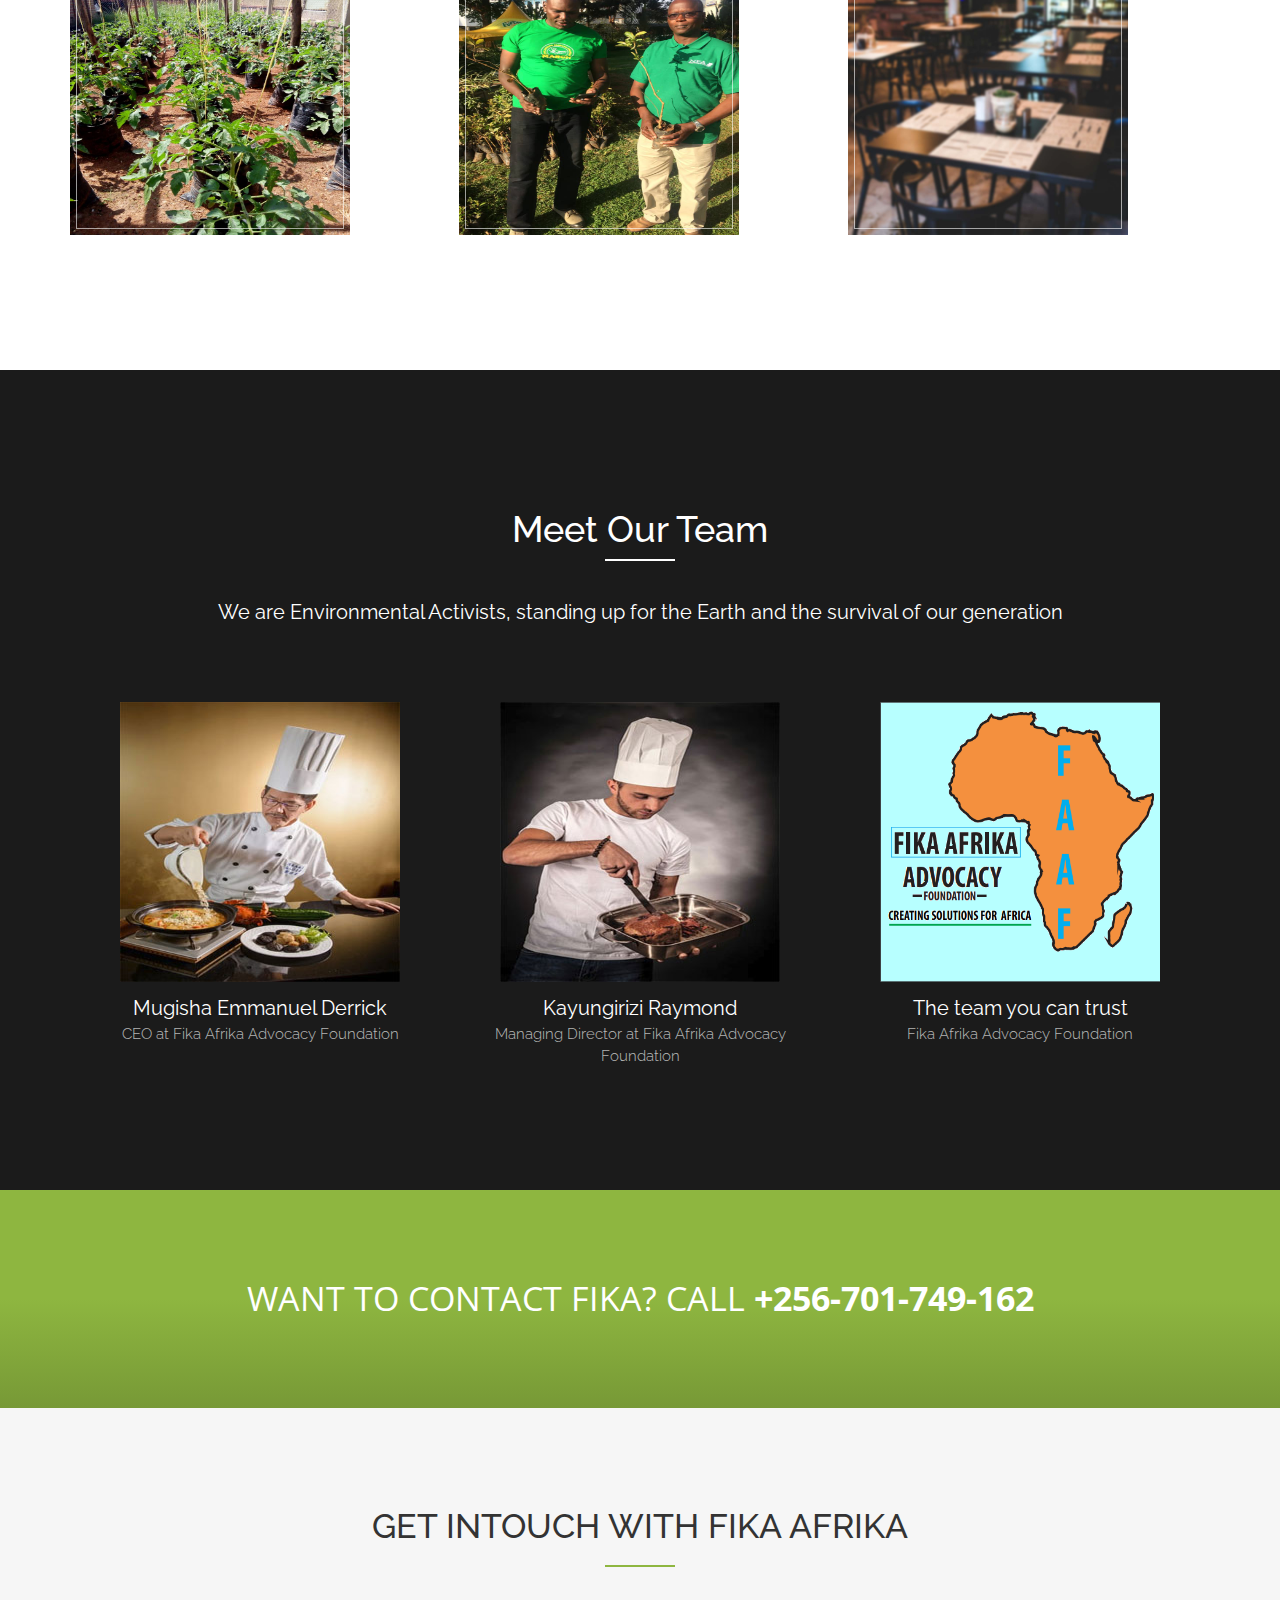
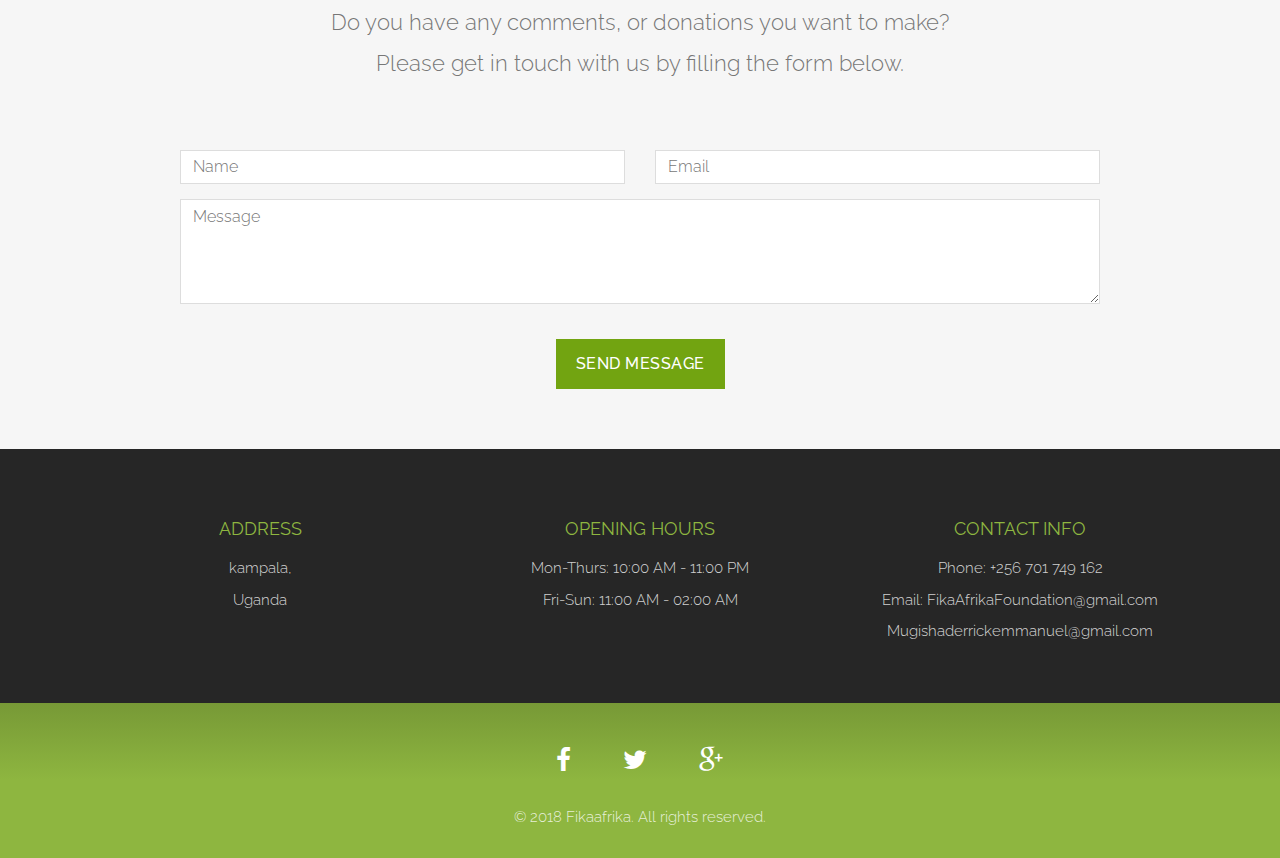
==== commit 9c11b301: "Added a complete gallery and team pages" ====
--- a/about.html
+++ b/about.html
@@ -50,7 +50,7 @@
         <li><a href="#about" class="page-scroll">About</a></li>
         <li><a href="#restaurant-menu" class="page-scroll">Projects and Events</a></li>
         <li><a href="#portfolio" class="page-scroll">Gallery</a></li>
-        <li><a href="#team" class="page-scroll">Chefs</a></li>
+        <li><a href="#team" class="page-scroll">The team</a></li>
         <li><a href="#call-reservation" class="page-scroll">Contact</a></li>
       </ul>
     </div>
@@ -103,7 +103,7 @@
                           <a class="nav-link active" id="home-tab" data-toggle="tab" href="#home" role="tab" aria-controls="home" aria-selected="true">Vision</a>
                         </li>
                         <li class="nav-item">
-                          <a class="nav-link" id="profile-tab" data-toggle="tab" href="#profile" role="tab" aria-controls="profile" aria-selected="false">Mission</a>
+                          <a class="nav-link" id="profile-tab" data-toggle="tab" href="#profile" role="tab" aria-controls="profile" aria-selected="true">Mission</a>
                         </li>
                         <li class="nav-item">
                           <a class="nav-link" id="contact-tab" data-toggle="tab" href="#contact" role="tab" aria-controls="contact" aria-selected="false">Core values</a>
@@ -255,9 +255,9 @@
 <div id="portfolio">
   <div class="section-title text-center center">
     <div class="overlay">
-      <h2>Gallery</h2>
+      <h2>Fika Gallery</h2>
       <hr>
-      <p>Lorem ipsum dolor sit amet, consectetur adipiscing elit duis sed.</p>
+      <p>The story of Fika Afrika Foundation told through our gallery.</p>
     </div>
   </div>
   <div class="container">
@@ -266,10 +266,10 @@
         <ul class="cat">
           <li>
             <ol class="type">
-              <li><a href="#" data-filter="*" class="active">All</a></li>
+              <!--<li><a href="#" data-filter="*" class="active">All</a></li>
               <li><a href="#" data-filter=".breakfast">Breakfast</a></li>
               <li><a href="#" data-filter=".lunch">Lunch</a></li>
-              <li><a href="#" data-filter=".dinner">Dinner</a></li>
+              <li><a href="#" data-filter=".dinner">Dinner</a></li> -->
             </ol>
           </li>
         </ul>
@@ -279,111 +279,108 @@
     <div class="row">
       <div class="portfolio-items">
         <div class="col-sm-6 col-md-4 col-lg-4 breakfast">
-          <div class="portfolio-item">
-            <div class="hover-bg"> <a href="img/portfolio/01-large.jpg" title="Dish Name" data-lightbox-gallery="gallery1">
-              <div class="hover-text">
-                <h4>Dish Name</h4>
-              </div>
-              <img src="img/portfolio/01-small.jpg" class="img-responsive" alt="Project Title"> </a> </div>
-          </div>
-        </div>
-        <div class="col-sm-6 col-md-4 col-lg-4 dinner">
-          <div class="portfolio-item">
-            <div class="hover-bg"> <a href="img/portfolio/02-large.jpg" title="Dish Name" data-lightbox-gallery="gallery1">
-              <div class="hover-text">
-                <h4>Dish Name</h4>
-              </div>
-              <img src="img/portfolio/02-small.jpg" class="img-responsive" alt="Project Title"> </a> </div>
-          </div>
-        </div>
-        <div class="col-sm-6 col-md-4 col-lg-4 breakfast">
-          <div class="portfolio-item">
-            <div class="hover-bg"> <a href="img/portfolio/03-large.jpg" title="Dish Name" data-lightbox-gallery="gallery1">
-              <div class="hover-text">
-                <h4>Dish Name</h4>
-              </div>
-              <img src="img/portfolio/03-small.jpg" class="img-responsive" alt="Project Title"> </a> </div>
-          </div>
-        </div>
-        <div class="col-sm-6 col-md-4 col-lg-4 breakfast">
-          <div class="portfolio-item">
-            <div class="hover-bg"> <a href="img/portfolio/04-large.jpg" title="Dish Name" data-lightbox-gallery="gallery1">
-              <div class="hover-text">
-                <h4>Dish Name</h4>
-              </div>
-              <img src="img/portfolio/04-small.jpg" class="img-responsive" alt="Project Title"> </a> </div>
-          </div>
-        </div>
-        <div class="col-sm-6 col-md-4 col-lg-4 dinner">
-          <div class="portfolio-item">
-            <div class="hover-bg"> <a href="img/portfolio/05-large.jpg" title="Dish Name" data-lightbox-gallery="gallery1">
-              <div class="hover-text">
-                <h4>Dish Name</h4>
-              </div>
-              <img src="img/portfolio/05-small.jpg" class="img-responsive" alt="Project Title"> </a> </div>
-          </div>
-        </div>
-        <div class="col-sm-6 col-md-4 col-lg-4 lunch">
-          <div class="portfolio-item">
-            <div class="hover-bg"> <a href="img/portfolio/06-large.jpg" title="Dish Name" data-lightbox-gallery="gallery1">
-              <div class="hover-text">
-                <h4>Dish Name</h4>
-              </div>
-              <img src="img/portfolio/06-small.jpg" class="img-responsive" alt="Project Title"> </a> </div>
-          </div>
-        </div>
-        <div class="col-sm-6 col-md-4 col-lg-4 lunch">
-          <div class="portfolio-item">
-            <div class="hover-bg"> <a href="img/portfolio/07-large.jpg" title="Dish Name" data-lightbox-gallery="gallery1">
-              <div class="hover-text">
-                <h4>Dish Name</h4>
-              </div>
-              <img src="img/portfolio/07-small.jpg" class="img-responsive" alt="Project Title"> </a> </div>
-          </div>
-        </div>
-        <div class="col-sm-6 col-md-4 col-lg-4 breakfast">
-          <div class="portfolio-item">
-            <div class="hover-bg"> <a href="img/portfolio/08-large.jpg" title="Dish Name" data-lightbox-gallery="gallery1">
-              <div class="hover-text">
-                <h4>Dish Name</h4>
-              </div>
-              <img src="img/portfolio/08-small.jpg" class="img-responsive" alt="Project Title"> </a> </div>
-          </div>
-        </div>
-        <div class="col-sm-6 col-md-4 col-lg-4 dinner">
-          <div class="portfolio-item">
-            <div class="hover-bg"> <a href="img/portfolio/09-large.jpg" title="Dish Name" data-lightbox-gallery="gallery1">
-              <div class="hover-text">
-                <h4>Dish Name</h4>
-              </div>
-              <img src="img/portfolio/09-small.jpg" class="img-responsive" alt="Project Title"> </a> </div>
-          </div>
-        </div>
-        <div class="col-sm-6 col-md-4 col-lg-4 lunch">
-          <div class="portfolio-item">
-            <div class="hover-bg"> <a href="img/portfolio/10-large.jpg" title="Dish Name" data-lightbox-gallery="gallery1">
-              <div class="hover-text">
-                <h4>Dish Name</h4>
-              </div>
-              <img src="img/portfolio/10-small.jpg" class="img-responsive" alt="Project Title"> </a> </div>
-          </div>
-        </div>
-        <div class="col-sm-6 col-md-4 col-lg-4 lunch">
-          <div class="portfolio-item">
-            <div class="hover-bg"> <a href="img/portfolio/11-large.jpg" title="Dish Name" data-lightbox-gallery="gallery1">
-              <div class="hover-text">
-                <h4>Dish Name</h4>
-              </div>
-              <img src="img/portfolio/11-small.jpg" class="img-responsive" alt="Project Title"> </a> </div>
-          </div>
-        </div>
-        <div class="col-sm-6 col-md-4 col-lg-4 breakfast">
-          <div class="portfolio-item">
-            <div class="hover-bg"> <a href="img/portfolio/12-large.jpg" title="Dish Name" data-lightbox-gallery="gallery1">
-              <div class="hover-text">
-                <h4>Dish Name</h4>
-              </div>
-              <img src="img/portfolio/12-small.jpg" class="img-responsive" alt="Project Title"> </a> </div>
+          <div id="team1" class="portfolio-item">
+            <div class="hover-bg "> <a href="img/portfolio/autism/at Dornah centre home for autism.jpg" title="at Dornah centre home for autism" data-lightbox-gallery="gallery1">
+              <div class="hover-text">
+                <h4>autism</h4>
+              </div>
+              <img src="img/portfolio/autism/at Dornah centre home for autism.jpg" class="img-responsive" alt="Project Title"> </a> </div>
+          </div>
+        </div>
+        <div class="col-sm-6 col-md-4 col-lg-4 breakfast">
+          <div id="team1" class="portfolio-item">
+            <div class="hover-bg"> <a href="img/portfolio/autism/engaging in a community awareness campaign about autism.jpg" title="engaging in a community awareness campaign about autism" data-lightbox-gallery="gallery1">
+              <div class="hover-text">
+                <h4>autism</h4>
+              </div>
+              <img src="img/portfolio/autism/engaging in a community awareness campaign about autism.jpg" class="img-responsive" alt="Project Title"> </a> </div>
+          </div>
+        </div>
+        <div class="col-sm-6 col-md-4 col-lg-4 breakfast">
+          <div id="team1" class="portfolio-item">
+            <div class="hover-bg"> <a href="img/portfolio/earthday 2018/communitywork.PNG" title="Community work in Nakawa Division, Kamapala" data-lightbox-gallery="gallery1">
+              <div class="hover-text">
+                <h4>earthday 2018</h4>
+              </div>
+              <img src="img/portfolio/earthday 2018/communitywork.PNG" class="img-responsive" alt="Project Title"> </a> </div>
+          </div>
+        </div>
+        <div class="col-sm-6 col-md-4 col-lg-4 breakfast">
+          <div id="team1" class="portfolio-item">
+            <div class="hover-bg"> <a href="img/portfolio/earthday 2018/Miss earthday 2017.PNG" title="featuring #Miss earthday 2017" data-lightbox-gallery="gallery1">
+              <div class="hover-text">
+                <h4>earthday 2018</h4>
+              </div>
+              <img src="img/portfolio/earthday 2018/Miss earthday 2017.PNG" class="img-responsive" alt="Project Title"> </a> </div>
+          </div>
+        </div>
+        <div class="col-sm-6 col-md-4 col-lg-4 breakfast">
+          <div id="team1" class="portfolio-item">
+            <div class="hover-bg"> <a href="img/portfolio/earthday 2018/celebrating earthday 2018.jpg" title="celebrating earthday 2018" data-lightbox-gallery="gallery1">
+              <div class="hover-text">
+                <h4>earthday 2018</h4>
+              </div>
+              <img src="img/portfolio/earthday 2018/celebrating earthday 2018.jpg" class="img-responsive" alt="Project Title"> </a> </div>
+          </div>
+        </div>
+        <div class="col-sm-6 col-md-4 col-lg-4 breakfast">
+          <div id="team1" class="portfolio-item">
+            <div class="hover-bg"> <a href="img/portfolio/Mpigi school community out reach/a photo shortly after a school sensitization.jpg" title=" Fika team with students after sensitization at Mpigi school" data-lightbox-gallery="gallery1">
+              <div class="hover-text">
+                <h4>community out reach</h4>
+              </div>
+              <img src="img/portfolio/Mpigi school community out reach/a photo shortly after a school sensitization.jpg" class="img-responsive" alt="Project Title"> </a> </div>
+          </div>
+        </div>
+        <div class="col-sm-6 col-md-4 col-lg-4 breakfast">
+          <div id="team1" class="portfolio-item">
+            <div class="hover-bg"> <a href="img/portfolio/Mpigi school community out reach/tree planting at the school.jpg" title="tree planting at Mpigi school" data-lightbox-gallery="gallery1">
+              <div class="hover-text">
+                <h4>community out reach</h4>
+              </div>
+              <img src="img/portfolio/Mpigi school community out reach/tree planting at the school.jpg" class="img-responsive" alt="Project Title"> </a> </div>
+          </div>
+        </div><div class="col-sm-6 col-md-4 col-lg-4 breakfast">
+          <div id="team1" class="portfolio-item">
+            <div class="hover-bg"> <a href="img/portfolio/st mark sec school/community-educate.PNG" title="Fika CEO during sensitization St. Mark Sec School" data-lightbox-gallery="gallery1">
+              <div class="hover-text">
+                <h4>Community outreach</h4>
+              </div>
+              <img src="img/portfolio/educate-large.PNG" class="img-responsive" alt="Project Title"> </a> </div>
+          </div>
+        </div><div class="col-sm-6 col-md-4 col-lg-4 breakfast">
+          <div id="team1" class="portfolio-item">
+            <div class="hover-bg"> <a href="img/portfolio/st mark sec school/students pose for photo after sensitization.jpg" title="st mark sec school:students pose for photo after sensitization" data-lightbox-gallery="gallery1">
+              <div class="hover-text">
+                <h4>Community outreach</h4>
+              </div>
+              <img src="img/portfolio/st mark sec school/students pose for photo after sensitization.jpg" class="img-responsive" alt="Project Title"> </a> </div>
+          </div>
+        </div><div class="col-sm-6 col-md-4 col-lg-4 breakfast">
+          <div id="team1" class="portfolio-item">
+            <div class="hover-bg"> <a href="img/portfolio/urban farming, water, tree planting/tomato growing in green house.jpg" title="tomato growing in green house" data-lightbox-gallery="gallery1">
+              <div class="hover-text">
+                <h4>urban farming</h4>
+              </div>
+              <img src="img/portfolio/urban farming, water, tree planting/tomato growing in green house.jpg" class="img-responsive" alt="Project Title"> </a> </div>
+          </div>
+        </div>
+        <div class="col-sm-6 col-md-4 col-lg-4 breakfast">
+          <div id="team1" class="portfolio-item">
+            <div class="hover-bg"> <a href="img/portfolio/urban farming, water, tree planting/tress are key for a sustananble environment.jpg" title="trees are key for a sustainable environment" data-lightbox-gallery="gallery1">
+              <div class="hover-text">
+                <h4>tree planting</h4>
+              </div>
+              <img src="img/portfolio/urban farming, water, tree planting/tress are key for a sustananble environment.jpg" class="img-responsive" alt="Project Title"> </a> </div>
+          </div>
+        </div>
+        <div class="col-sm-6 col-md-4 col-lg-4 breakfast">
+          <div id="team1" class="portfolio-item">
+            <div class="hover-bg"> <a href="img/portfolio/urban farming, water, tree planting/water2.jpg" title="preserving natural water sources safeguards the environment" data-lightbox-gallery="gallery1">
+              <div class="hover-text">
+                <h4>water preservation</h4>
+              </div>
+              <img src="img/portfolio/urban farming, water, tree planting/water2.jpg" class="img-responsive" alt="Project Title"> </a> </div>
           </div>
         </div>
       </div>
@@ -395,17 +392,19 @@
   <div class="overlay">
     <div class="container">
       <div class="col-md-10 col-md-offset-1 section-title">
-        <h2>Meet Our Chefs</h2>
+        <h1>Meet Our Team</h1>
         <hr>
-        <p>Lorem ipsum dolor sit amet, consectetur adipiscing elit duis sed dapibus leonec.</p>
-      </div>
-      <div id="row">
+        <h3 class="text-center">We are Environmental Activists, standing up for the Earth and the survival of our generation
+        </h3>
+             
+      </div>
+      <div id="row" class="text-center">
         <div class="col-md-4 team">
           <div class="thumbnail">
             <div class="team-img"><img src="img/team/01.jpg" alt="..."></div>
             <div class="caption">
-              <h3>Mike Doe</h3>
-              <p>Lorem ipsum dolor sit amet, consectetur adipiscing elit. Duis sed dapibus leo nec ornare diam.</p>
+              <h3>Mugisha Emmanuel Derrick</h3>
+              <p>  CEO at Fika Afrika Advocacy Foundation</p>
             </div>
           </div>
         </div>
@@ -413,37 +412,38 @@
           <div class="thumbnail">
             <div class="team-img"><img src="img/team/02.jpg" alt="..."></div>
             <div class="caption">
-              <h3>Chris Doe</h3>
-              <p>Lorem ipsum dolor sit amet, consectetur adipiscing elit. Duis sed dapibus leo nec ornare diam.</p>
+              <h3>Kayungirizi Raymond</h3>
+              <p>Managing Director at Fika Afrika Advocacy Foundation</p>
             </div>
           </div>
         </div>
         <div class="col-md-4 team">
           <div class="thumbnail">
-            <div class="team-img"><img src="img/team/03.jpg" alt="..."></div>
+            <div class="team-img"><img src="img/team/logo1.png" alt="..."></div>
             <div class="caption">
-              <h3>Ethan Doe</h3>
-              <p>Lorem ipsum dolor sit amet, consectetur adipiscing elit. Duis sed dapibus leo nec ornare diam.</p>
-            </div>
-          </div>
-        </div>
-      </div>
+              <h3>The team you can trust</h3>
+              <p>Fika Afrika Advocacy Foundation</p>
+            </div>
+          </div>
+        </div>
+        </div>
     </div>
   </div>
 </div>
 <!-- Call Reservation Section -->
 <div id="call-reservation" class="text-center">
   <div class="container">
-    <h2>Want to make a reservation? Call <strong>1-887-654-3210</strong></h2>
+    <h2>Want to contact Fika? Call <strong>+256-701-749-162</strong></h2>
   </div>
 </div>
 <!-- Contact Section -->
 <div id="contact" class="text-center">
   <div class="container">
     <div class="section-title text-center">
-      <h2>Contact Form</h2>
+      <h2>Get intouch with Fika Afrika</h2>
       <hr>
-      <p>Lorem ipsum dolor sit amet, consectetur adipiscing elit duis sed.</p>
+      <p>Do you have any comments, or donations you want to make?</p>
+      <p>Please get in touch with us by filling the form below.</p>
     </div>
     <div class="col-md-10 col-md-offset-1">
       <form name="sentMessage" id="contactForm" novalidate>
--- a/css/style.css
+++ b/css/style.css
@@ -366,6 +366,9 @@
 }
 .portfolio-item {
 	margin: 15px 0;
+	width: 280px;
+	width: 280px;
+
 }
 .portfolio-item .hover-bg {
 	overflow: hidden;
@@ -436,6 +439,7 @@
 }
 #team img {
 	width: 280px;
+	height: 280px;
 }
 #team .thumbnail {
 	background: transparent;
@@ -453,7 +457,7 @@
 	right: 8px;
 	bottom: 8px;
 	left: 8px;
-	border: 1px solid rgba(255, 255, 255, 0.2);
+	border: 0px solid rgba(255, 255, 255, 0.2);
 }
 #team .thumbnail .caption {
 	padding-top: 10px;
@@ -461,6 +465,59 @@
 #team .thumbnail .caption p {
 	color: rgba(255,255,255,0.7);
 	padding: 0 10px;
+	font-size: 15px;
+}
+/* Team1 Section */
+#team1 {
+	color: #fff;
+	background: #444 url(../img/team-bg.jpg) center top no-repeat fixed;
+	background-size: cover;
+}
+#team1 .overlay {
+	padding: 80px 0 40px 0;
+	background: rgba(0, 0, 0, 0.6);
+}
+#team1 h2, #team1 p {
+	color: #fff;
+}
+#team1 hr {
+	background: #fff;
+}
+#team1 h3 {
+	color: #fff;
+	font-weight: 400;
+	font-size: 20px;
+	margin: 5px 0;
+}
+#team1 img {
+	width: 280px;
+	height: 280px;
+
+}
+#team1 .thumbnail {
+	background: transparent;
+	border: 0;
+}
+#team1 .thumbnail .team-img {
+	display: inline-block;
+	position: relative;
+}
+#team1 .thumbnail .team-img:before {
+	display: block;
+	content: '';
+	position: absolute;
+	top: 1px;
+	right: 1px;
+	bottom: 1px;
+	left: 1px;
+	border: 0px solid rgba(255, 255, 255, 0.2);
+}
+#team1 .thumbnail .caption {
+	padding-top: 2px;
+}
+#team1 .thumbnail .caption p {
+	color: rgba(255,255,255,0.7);
+	padding: 0 1px;
 	font-size: 15px;
 }
 /* Call Reservation Section */
